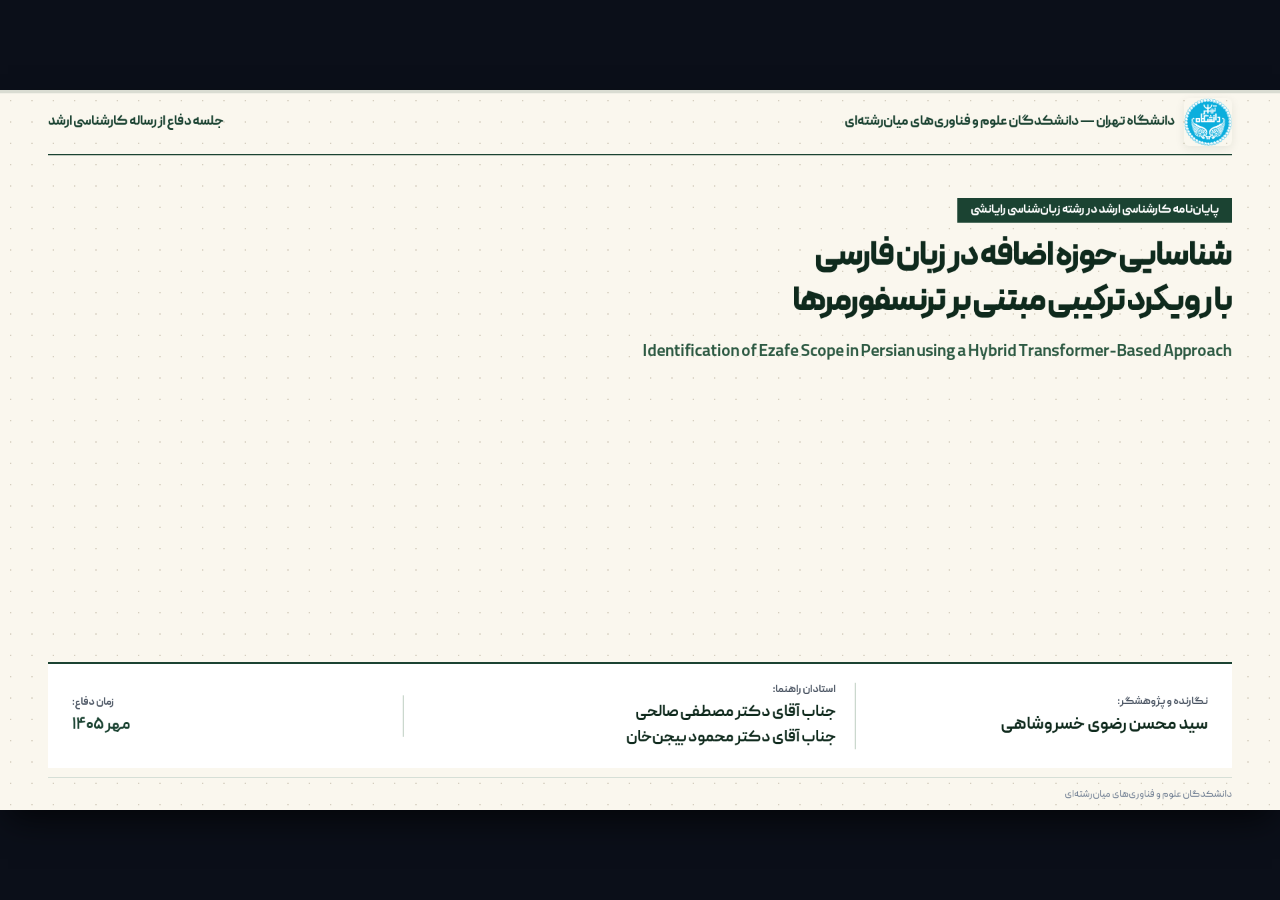
==== index.html @ bbf3d55c "v2" ====
<!DOCTYPE html>
<html lang="fa" dir="rtl">
<head>
    <meta charset="UTF-8">
    <meta name="viewport" content="width=device-width, initial-scale=1.0, maximum-scale=1.0, user-scalable=no, viewport-fit=cover">
    <title>دفاع پایان‌نامه - سید محسن رضوی خسروشاهی</title>

    <!-- Modular Stylesheets -->
    <link rel="stylesheet" href="css/presentation.css">
    <link rel="stylesheet" href="css/editor.css">

    <!-- External Visual Libraries -->
    <script src="https://unpkg.com/roughjs@latest/bundled/rough.js"></script>
    <script src="https://cdnjs.cloudflare.com/ajax/libs/moveable/0.53.0/moveable.min.js" integrity="sha512-gFIuV9WCEJeWYkY1ZdJXugypot9ooEtwJf6U8In5JR6z5ZvV1xAvAQe9mQ7IYBXiF9ICXyiCeqgCJzqf64wh7A==" crossorigin="anonymous" referrerpolicy="no-referrer"></script>

    <!-- MathJax 3 for Academic LaTeX Formulas (Crisp SVG Rendering) -->
    <script>
    window.MathJax = {
        tex: {
            inlineMath: [['$', '$'], ['\\(', '\\)']],
            displayMath: [['$$', '$$'], ['\\[', '\\]']],
            processEscapes: true
        },
        svg: {
            fontCache: 'global'
        },
        options: {
            skipHtmlTags: ['script', 'noscript', 'style', 'textarea', 'pre']
        }
    };
    </script>
    <script async src="https://cdn.jsdelivr.net/npm/mathjax@3/es5/tex-svg.js"></script>

    <!-- Mermaid.js for Hand-Drawn Visuals -->
    <script src="https://cdn.jsdelivr.net/npm/mermaid@10/dist/mermaid.min.js"></script>
    <script>
    mermaid.initialize({
        startOnLoad: true,
        look: 'handDrawn',
        theme: 'base',
        themeVariables: {
            fontFamily: 'Peyda, sans-serif',
            primaryColor: '#EBF3ED',
            primaryBorderColor: '#1B4332',
            primaryTextColor: '#0F2A1D',
            lineColor: '#1B4332',
            secondaryColor: '#FAF7EE',
            tertiaryColor: '#FFFFFF'
        }
    });
    </script>
</head>

<body data-role="presenter">
    <div id="presentation-wrapper">
        <div id="stage">
            <div class="progress-container">
                <div class="progress-bar" id="progress"></div>
            </div>

            <div class="slide active" id="slide_01">
    <div class="layout-header" style="border-bottom: none; margin-bottom: 28px;">
        <div class="header-top-bar-remain" style="display: flex; justify-content: space-between; align-items: center; font-size: 20px; color: #1B4332; font-weight: 800; border-bottom: 2px solid #1B4332; padding-bottom: 12px;">
            <!-- سمت راست: لوگو و نام دانشگاه -->
            <div style="display: flex; align-items: center; gap: 14px;">
                <img src="images/university_tehran_logo.png" alt="University of Tehran" style="height: 72px; width: 72px; object-fit: contain;">
                <span>دانشگاه تهران — دانشکدگان علوم و فناوری‌های میان‌رشته‌ای</span>
            </div>

            <!-- سمت چپ: عنوان جلسه دفاع -->
            <span style="font-weight: 800;">جلسه دفاع از رساله کارشناسی ارشد</span>
        </div>
    </div>

    <div class="layout-content" style="display: flex; flex-direction: column; justify-content: space-between; flex: 1;">
        <div style="text-align: right; padding: 20px 0 30px;">
            <div style="display: inline-block; background: #1B4332; color: #FFFFFF; font-size: 18px; font-weight: 800; padding: 6px 20px; margin-bottom: 20px;">
                پایان‌نامه کارشناسی ارشد در رشته زبان‌شناسی رایانشی
            </div>
            <h1 style="font-size: 50px; font-weight: 900; color: #0F2A1D; line-height: 1.35; margin: 0 0 20px; letter-spacing: -1px;">
                شناسایی حوزه اضافه در زبان فارسی<br>با رویکرد ترکیبی مبتنی بر ترنسفورمرها
            </h1>
            <p style="font-size: 26px; font-weight: 600; color: #2D5A43; margin: 0; line-height: 1.6;">
                Identification of Ezafe Scope in Persian using a Hybrid Transformer-Based Approach
            </p>
        </div>

        <div style="border-top: 3px solid #1B4332; background: #FFFFFF; padding: 28px 36px; display: grid; grid-template-columns: 1fr 1.3fr 1fr; gap: 30px; align-items: center;">
            <div>
                <span style="font-size: 16px; color: #4B5563; font-weight: 700; display: block; margin-bottom: 6px;">نگارنده و پژوهشگر:</span>
                <b style="font-size: 26px; color: #0F2A1D;">سید محسن رضوی خسروشاهی</b>
            </div>
            <div style="border-right: 2px solid #CBD8CE; padding-right: 28px;">
                <span style="font-size: 16px; color: #4B5563; font-weight: 700; display: block; margin-bottom: 6px;">استادان راهنما:</span>
                <b style="font-size: 24px; color: #0F2A1D; display: block;">جناب آقای دکتر مصطفی صالحی</b>
                <b style="font-size: 24px; color: #0F2A1D; display: block; margin-top: 4px;">جناب آقای دکتر محمود بیجن‌خان</b>
            </div>
            <div style="border-right: 2px solid #CBD8CE; padding-right: 28px; text-align: left;">
                <span style="font-size: 16px; color: #4B5563; font-weight: 700; display: block; margin-bottom: 6px;">زمان دفاع:</span>
                <b style="font-size: 24px; color: #1B4332;">مهر ۱۴۰۵</b>
            </div>
        </div>
    </div>

    <div class="layout-footer" style="margin-top: 14px;">
        <span>دانشکدگان علوم و فناوری‌های میان‌رشته‌ای</span>
    </div>
    <div class="presenter-notes">
        «بسم‌الله الرحمن الرحیم. عرض سلام و ادب و احترام دارم خدمت اساتید و داوران گرامی و حضار محترم. موضوع رساله حاضر، شناسایی حوزه اضافه در زبان فارسی با رویکرد ترکیبی است که تحت راهنمایی اساتید بزرگوار، جناب آقای دکتر مصطفی صالحی و جناب آقای دکتر محمود بیجن‌خان در دانشگاه تهران به انجام رسیده است.»
    </div>
</div>

            <div class="slide" id="slide_02">
    <!-- هدر ساختاریافته آکادمیک -->
    <div class="layout-header">
        <div class="header-top-bar">
            <span>دانشگاه تهران — دانشکدگان علوم و فناوری‌های میان‌رشته‌ای</span>
            <span>پایان‌نامه کارشناسی ارشد زبان‌شناسی رایانشی: شناسایی حوزه اضافه</span>
            <span style="font-family: 'Peyda', sans-serif; font-variant-numeric: tabular-nums;">اسلاید ۲ از ۳۴</span>
        </div>
        <div class="header-tag">فصل اول: کلیات و بیان مسئله | بخش ۱-۱</div>
        <h2 class="title-main">مسئله بازنمایی ساخت اضافه در خط فارسی: پیامدهای عدم درج نشانگر املایی</h2>
        <p class="title-sub">تحلیل اثرات غیاب واکه کوتاه /e/ بر ابهام‌زدایی خودکار و پردازش محاسباتی متن</p>
    </div>

    <div class="layout-content">
        <!-- کادر گزاره اصلی و مسئله بنیادین -->
        <div class="pres-hero-box">
            <h3>عدم انطباق نظام خطی با ساختار زنجیره واجی: چالش بازشناسی خودکار مرز سازه‌ها</h3>
            <p>
                در نظام املایی متون رسمی فارسی، واکه کوتاه /e/ (نشانگر اضافه) فاقد نویسه مستقل است. این ویژگی خط، موجب حذف یکی از بنیادین‌ترین پیوندهای دستوری در بازنمایی نوشتاری شده و ابهام ساختاری را در سطح تحلیل صرفی-نحوی و قطعه‌بندی گروه‌های اسمی تشدید می‌کند.
            </p>
        </div>

        <!-- دو ستون تحلیلی متوازن در دو سطح واژگانی و پردازشی -->
        <div class="pres-split-narrative">
            <div class="pres-split-col">
                <div class="pres-col-title">
                    <span>■ ۱. ویژگی‌های واج‌شناختی و نظام نوشتاری</span>
                    <span style="font-size: 14px; font-weight: 700; color: var(--color-amber-dark);">سطح واژه و زنجیره</span>
                </div>
                <ul class="vintage-list">
                    <li>بیش از <b>۳۰ درصد از کل توکن‌ها در پیکره‌های رسمی زبان فارسی</b> در پیوند سازه اضافه قرار دارند.</li>
                    <li>گویشور بومی با اتکا به شم زبانی و سرنخ‌های بافتی کسره اضافه را اعمال می‌کند؛ در حالی که سامانه محاسباتی با ورودی خطی فاقد نشانه (Unvocalized Text) مواجه است.</li>
                    <li>حذف این نشانه تمایزدهنده، منجر به هم‌نگاشتی (Homography) ساختاری و هم‌پوشانی تصنعی مرز زنجیره‌های مضاف و مضاف‌الیه می‌شود.</li>
                </ul>
            </div>

            <div class="pres-split-col highlighted">
                <div class="pres-col-title">
                    <span>■ ۲. اثرات خطای عدم تشخیص در وظایف فرودست NLP</span>
                    <span style="font-size: 14px; font-weight: 700; color: var(--color-ut-green);">سطح کاربرد و مدل</span>
                </div>
                <ul class="vintage-list">
                    <li><b>تبدیل متن به گفتار (TTS):</b> ایجاد خطای دیرش، تکیه و مرزبندی نادرست نوایی (Prosodic Phrasing).</li>
                    <li><b>ترجمه ماشینی عصبی (NMT):</b> شکست در نگاشت گروه‌های اسمی مرکب و تعیین نادرست هسته معنایی عبارات.</li>
                    <li><b>تجزیه‌گرهای نحوی (Parsers):</b> تداخل در پیوندهای وابستگی و اعوجاج در بازسازی درخت‌های نحوی جمله.</li>
                </ul>
            </div>
        </div>
    </div>

    <!-- فوتر استاندارد -->
    <div class="layout-footer" style="display: flex; justify-content: space-between; align-items: center; border-top: 1px solid var(--color-ut-border); padding-top: 12px; margin-top: 14px; font-size: 14px; color: var(--color-text-muted); font-weight: 600;">
        <span>سید محسن رضوی خسروشاهی | استادان راهنما: دکتر مصطفی صالحی، دکتر محمود بیجن‌خان</span>
        <span class="footer-badge" style="background: var(--color-surface-soft); color: var(--color-ut-dark); padding: 4px 14px; border-radius: 20px; border: 1px solid var(--color-ut-border); font-weight: 700; font-size: 13px;">بیان مسئله: عدم ثبت املایی واکه /e/ و چالش ابهام‌زدایی در بیش از ۳۰٪ توکن‌های متنی</span>
        <span>دانشگاه تهران — مهر ۱۴۰۵</span>
    </div>

    <!-- یادداشت ارائه‌دهنده با لحن مسلط و دانشگاهی -->
    <div class="presenter-notes">
        «استادان گرامی، نقطه آغاز پژوهش، بررسی شکاف میان نظام آوایی و نظام نوشتاری در زبان فارسی است. در نگارش رسمی، واکه کوتاه /e/ که نقش کلیدی در الصاق هسته به وابسته دارد درج نمی‌شود. از منظر پیکره‌ای، بیش از یک‌سوم توکن‌های زبان درگیر این سازه هستند. برای گویشور بومی، بار معنایی و بافت این خلأ را پوشش می‌دهد؛ اما برای سامانه‌های هوشمند پردازش متن، این غیاب نشانگر منجر به خطای انتشاریافته در لایه‌های پسین نظیر تقطیع نوایی در سامانه‌های TTS و خطا در تجزیه وابستگی در پارسرها می‌شود.»
    </div>
</div>

            <div class="slide" id="slide_03">
    <!-- هدر رسمی با فرمت آکادمیک -->
    <div class="layout-header">
        <div class="header-top-bar">
            <span>دانشگاه تهران — دانشکدگان علوم و فناوری‌های میان‌رشته‌ای</span>
            <span>پایان‌نامه کارشناسی ارشد زبان‌شناسی رایانشی: شناسایی حوزه اضافه</span>
            <span style="font-family: 'Peyda', sans-serif; font-variant-numeric: tabular-nums;">اسلاید ۳ از ۳۴</span>
        </div>
        <div class="header-tag">فصل اول: کلیات و بیان مسئله | بخش ۱-۲</div>
        <h2 class="title-main">پیچیدگی ترکیبیاتی ابهام نحوی: تعدد اشتقاق‌های مجاز در یک جمله</h2>
        <p class="title-sub">تحلیل تزاید نمایی درخت‌های اشتقاق نحوی (۲<sup>n−۱</sup>) در شرایط عدم درج نشانگر کسره اضافه</p>
    </div>

    <!-- بدنه اصلی با کنترل دقیق فضای عمودی و جلوگیری از سرریز -->
    <div class="layout-content" style="gap: 12px; display: flex; flex-direction: column; min-height: 0; flex: 1;">
        
        <!-- باکس نمایش مثال و فرمول ساختاری -->
        <div class="pres-hero-box" style="padding: 14px 24px !important; flex-shrink: 0;">
            <p dir="rtl" style="font-size: 21px !important; font-weight: 700; color: var(--color-ut-dark); margin: 0; line-height: 1.5;">
                نمونه مورد بررسی: «شاگرد شیفته علم استاد است»
                <span style="color: var(--color-ut-accent); margin: 0 10px;">←</span>
                ۳ جایگاه بالقوه برای پیوند اضافه
                <span style="color: var(--color-ut-accent); margin: 0 10px;">←</span>
                <span class="sketch-hl" style="font-size: 20px;">تولید دقیقاً ۲<sup>۳</sup> = ۸ ساختار سازه‌ای معتبر با تعابیر معنایی مستقل</span>
            </p>
        </div>

        <!-- قاب تصویر که متناسب با فضای باقی‌مانده کشیده می‌شود و هیچ برشی ندارد -->
        <div class="pres-image-hero-wrap" style="flex: 1; min-height: 0; display: flex; flex-direction: column; align-items: center; justify-content: center; background: var(--color-surface); border: 1px solid var(--color-ut-border); padding: 8px 16px;">
            <img src="images/fig_1_1_structural_ambiguity.png" 
                 alt="شکل ۱-۱: درخت‌های اشتقاق نحوی ناشی از ابهام زنجیره اضافه"
                 style="max-width: 100%; max-height: calc(100% - 32px); height: auto; width: auto; object-fit: contain; display: block;" 
                 id="img_fig_1_1">
            <div class="pres-image-caption" style="font-size: 15px; font-weight: 700; color: var(--color-ut-dark); margin-top: 6px; flex-shrink: 0; text-align: center;">
                شکل ۱-۱: ماتریس اشتقاق نحوی و ۸ خوانش مجاز جمله بر پایه حضور یا عدم حضور نشانگر اضافه
            </div>
        </div>

        <!-- کادر نتیجه‌گیری ساختاری -->
        <div class="pres-split-col highlighted" style="padding: 14px 22px !important; flex-shrink: 0;">
            <div style="font-size: 17px; font-weight: 800; color: var(--color-ut-dark); line-height: 1.6; display: flex; align-items: flex-start; gap: 10px;">
                <span style="color: var(--color-ut-green); font-size: 20px; line-height: 1;">■</span>
                <span>
                    <strong>نتیجه‌گیری ساختاری:</strong> پیوند اضافه صرفاً یک پدیده واژ‌بستی یا برچسب‌گذاری موضعی نیست؛ بلکه تعیین‌کننده مرز گروه‌های اسمی، نوع فراکنی هسته و در نتیجه تعیین‌کننده مستقیم نقش‌های دستوری (نهاد، مسند و متمم) در روساخت جمله است.
                </span>
            </div>
        </div>

    </div>

    <!-- فوتر رسمی -->
    <div class="layout-footer" style="display: flex; justify-content: space-between; align-items: center; border-top: 1px solid var(--color-ut-border); padding-top: 12px; margin-top: 12px; font-size: 14px; color: var(--color-text-muted); font-weight: 600; flex-shrink: 0;">
        <span>سید محسن رضوی خسروشاهی | استادان راهنما: دکتر مصطفی صالحی، دکتر محمود بیجن‌خان</span>
        <span class="footer-badge" style="background: var(--color-surface-soft); color: var(--color-ut-dark); padding: 4px 14px; border-radius: 20px; border: 1px solid var(--color-ut-border); font-weight: 700; font-size: 13px;">شکل ۱-۱ مستخرج از رساله: تحلیل کمی ابهام ساختاری در خط فارسی</span>
        <span>دانشگاه تهران — مهر ۱۴۰۵</span>
    </div>

    <!-- متن سخنران متناسب با جلسه دفاع آکادمیک -->
    <div class="presenter-notes">
        «همان‌طور که در شکل ۱-۱ ملاحظه می‌فرمایید، مسئله بنیادین خط فارسی عدم بازنمایی واج‌شناختی کسره اضافه در صورت نوشتاری است. در این جمله پنج‌کلمه‌ای ساده، سه موضع مستعد اضافه وجود دارد که از نظر ترکیبیاتی، ۲ به توان ۳ یعنی هشت ساختار درختی کاملاً متمایز ایجاد می‌کند. به عنوان مثال، در اشتقاق نخست، "شاگرد شیفته" یک گروه اسمی در جایگاه نهاد است، در حالی که در اشتقاق دیگر، پیوند اضافه میان "علم" و "استاد" برقرار شده و دامنه مضاف‌الیه تغییر می‌کند. بنابراین، کشف پیوند اضافه پیش‌نیاز قطعی پارسینگ و تعیین نقش‌های معنایی است.»
    </div>
</div>

            <!-- ========================================== -->
<!-- SLIDE 04: تغییر پارادایم                      -->
<!-- ========================================== -->
<div class="slide" id="slide_04">
    <div class="layout-header">
        <div class="header-top-bar">
            <span>دانشگاه تهران — دانشکدگان علوم و فناوری‌های میان‌رشته‌ای</span>
            <span>پایان‌نامه کارشناسی ارشد زبان‌شناسی رایانشی</span>
            <span>اسلاید ۴ از ۳۴</span>
        </div>
        <div class="header-tag">فصل اول: مقدمه و بیان مسئله | بخش ۱-۱ و ۱-۲</div>
        <h2 class="title-main">تغییر پارادایم: از تشخیص توکنی به بازسازی حوزه اضافه</h2>
        <p class="title-sub">فاصله مفهومی و ساختاری میان «تشخیص موضعی اضافه» و «بازسازی کامل زنجیره»</p>
    </div>

    <!-- دو ستون هم‌تراز: مقایسه مفهومی در راست و دیاگرام ساختاری تمام‌قد در چپ -->
    <div class="layout-content" style="display: grid; grid-template-columns: 1.15fr 0.85fr; gap: 24px; align-items: stretch;">
        
        <!-- ستون راست: کارت‌های مقایسه رویکردها -->
        <div style="display: flex; flex-direction: column; gap: 14px; justify-content: space-between;">
            
            <!-- رویکرد سنتی -->
            <div class="vs-card losing" style="flex: 1; padding: 14px 18px; margin: 0; display: flex; flex-direction: column; justify-content: space-between;">
                <div>
                    <h4 style="margin-bottom: 6px; font-size: 17px;">❌ رویکرد غالب پیشین (دودویی توکنی)</h4>
                    <p style="font-style: italic; color: #7F1D1D; font-size: 17px !important; margin-bottom: 4px;">
                        «آیا واژه $w_i$ نشانگر اضافه دارد یا خیر؟»
                    </p>
                    <ul class="vintage-list" style="gap: 6px; margin: 8px 0;">
                        <li style="font-size: 14px; line-height: 1.5;">تصمیم‌گیری‌های موضعی و مستقل از ساختار کلان نحوی</li>
                        <li style="font-size: 14px; line-height: 1.5;">ناتوانی در تشخیص حدود، مرزها و طول زنجیره‌های چندواژه‌ای</li>
                        <li style="font-size: 14px; line-height: 1.5;">شکنندگی سازه‌ای: یک خطای محلی، بازسازی کل گروه را مخدوش می‌کند</li>
                    </ul>
                </div>
                <div style="background: #FEE2E2; border-top: 2px solid #DC2626; padding: 6px 12px; margin-top: 6px;">
                    <div style="font-size: 13.5px; color: #991B1B; text-align: center; font-weight: 700;">
                        دقت محلی بالا لزوماً به بازسازی کامل سازه منجر نمی‌شود
                    </div>
                </div>
            </div>

            <!-- رویکرد پیشنهادی -->
            <div class="vs-card winning" style="flex: 1; padding: 14px 18px; margin: 0; display: flex; flex-direction: column; justify-content: space-between;">
                <div>
                    <h4 style="margin-bottom: 6px; font-size: 17px;">✅ رویکرد رساله حاضر (بازسازی حوزه نحوی)</h4>
                    <p style="font-style: italic; color: #0F2A1D; font-size: 17px !important; margin-bottom: 4px;">
                        «کدام واژگان در یک <b>حوزه اضافه واحد</b> پیوند یافته‌اند؟»
                    </p>
                    <ul class="vintage-list" style="gap: 6px; margin: 8px 0;">
                        <li style="font-size: 14px; line-height: 1.5;"><b>مدل BIO:</b> تعیین مرز آغازین (B-EZ)، تداوم (I-EZ) و برون‌زنجیره (O)</li>
                        <li style="font-size: 14px; line-height: 1.5;"><b>مدل Edge:</b> مدل‌سازی پیوند جفتیِ اضافه میان واژگان مجاور</li>
                        <li style="font-size: 14px; line-height: 1.5;">بازیابی دقیق روابط هسته و وابسته‌ها در سازه نحوی وابستگی</li>
                    </ul>
                </div>
                <div style="background: var(--color-ut-light); border-top: 2px solid var(--color-ut-green); padding: 6px 12px; margin-top: 6px;">
                    <div style="font-size: 13.5px; color: var(--color-ut-dark); text-align: center; font-weight: 700;">
                        گذار از برچسب‌گذاری مجزا به بازشناسی یکپارچه حوزه اضافه
                    </div>
                </div>
            </div>

        </div>

        <!-- ستون چپ: تصویر تمام‌قد و برجسته -->
        <div style="background: var(--color-surface); border: 1px solid var(--color-ut-border); padding: 18px 20px; display: flex; flex-direction: column; justify-content: space-between; align-items: center; box-shadow: 0 4px 16px rgba(15, 42, 29, 0.04);">
            <div style="flex: 1; width: 100%; display: flex; align-items: center; justify-content: center; min-height: 0;">
                <img src="images/fig_1_2_token_to_structural_redefinition.png" 
                     alt="شکل ۱-۲: بازتعریف ساختاری حوزه اضافه" 
                     style="width: 100%; height: 100%; max-height: 480px; object-fit: contain;">
            </div>
            <div style="border-top: 1px solid var(--color-ut-border); width: 100%; padding-top: 12px; margin-top: 12px; text-align: center;">
                <div style="font-size: 14px; font-weight: 800; color: var(--color-ut-dark);">
                    شکل ۱-۲: گذار از برچسب‌گذاری دودویی تک‌واژه‌ای به گروه‌بندی ساختاری حوزه‌های اضافه
                </div>
                <div style="font-size: 12.5px; color: var(--color-text-muted); margin-top: 4px; line-height: 1.4;">
                    نمایش تفاوت تفکیک موضعی با استخراج مرزها و زیردرخت‌های نحوی متوالی
                </div>
            </div>
        </div>

    </div>

    <div class="presenter-notes">
        «بخش عمده تحقیقات پیشین، مسئله را در قالب تصمیم‌گیری مستقل دودویی برای هر واژه خلاصه می‌کردند. در این رساله نشان دادیم که حتی در صورت کسب دقت‌های بالای توکنی، بازسازی ساختار زنجیره‌ها مسئله‌ای کاملاً متفاوت است؛ زیرا یک خطای مرزی یا یک تصمیم نادرست محلی می‌تواند مانع از بازسازی کل سازه نحوی شود. رویکرد ما بر پایه شناسایی حوزه و بازسازی روابط وابستگی استوار است.»
    </div>
</div>

            <!-- ========================================== -->
<!-- SLIDE 05: کاربردها و ضرورت                     -->
<!-- ========================================== -->
<div class="slide" id="slide_05">
    <div class="layout-header">
        <div class="header-top-bar">
            <span>دانشگاه تهران — دانشکدگان علوم و فناوری‌های میان‌رشته‌ای</span>
            <span>پایان‌نامه کارشناسی ارشد زبان‌شناسی رایانشی</span>
            <span>اسلاید ۵ از ۳۴</span>
        </div>
        <div class="header-tag">فصل اول: مقدمه و بیان مسئله | بخش ۱-۳</div>
        <h2 class="title-main">کاربردها و ضرورت موضوع</h2>
        <p class="title-sub">نقش کلیدی بازشناسی حوزه اضافه در زنجیره پردازش زبان طبیعی فارسی</p>
    </div>

    <div class="layout-content">
        <div class="pres-hero-box">
            <h3 style="text-align: center; font-size: 25px; line-height: 1.6;">
                «اضافه یکی از سازوکارهای بنیادین در سازمان‌دهی گروه‌های نحوی است و بازشناسی دقیق مرزهای آن، کارایی سامانه‌های پایین‌دستی را ارتقا می‌دهد.»
            </h3>
        </div>

        <div class="pres-split-narrative">
            <div class="pres-split-col highlighted">
                <div class="pres-col-title">
                    <span>۱. تجزیه نحوی و درک ساختار متن</span>
                    <span style="font-size: 14px; font-weight: 800; color: var(--color-ut-green);">دستور وابستگی</span>
                </div>
                <ul class="vintage-list">
                    <li><b>تثبیت مرزهای گروهی:</b> تفکیک دقیق گروه‌های اسمی، صفتی و حرف‌اضافه‌ای.</li>
                    <li><b>بازیابی زیرساختار وابستگی:</b> مشخص‌کردن جایگاه هسته و سلسله‌مراتب وابسته‌ها در درخت نحوی جمله.</li>
                    <li><b>ترجمه ماشینی (MT):</b> پیشگیری از ابهام در مرزبندی ترکیبات ملکی و توصیفی چندواژه‌ای.</li>
                </ul>
            </div>

            <div class="pres-split-col highlighted">
                <div class="pres-col-title">
                    <span>۲. پردازش صوت و تولید پیکره‌های غنی</span>
                    <span style="font-size: 14px; font-weight: 800; color: var(--color-ut-green);">کاربردهای گفتاری و دادگانی</span>
                </div>
                <ul class="vintage-list">
                    <li><b>تبدیل متن به گفتار (TTS):</b> درج آوایی دقیق کسره /e/ و اصلاح مکث‌ها و تکیه واژگانی.</li>
                    <li><b>تولید منابع زبانی غنی:</b> افزودن خودکار حاشیه‌نویسی ساختاری به پیکره‌های متنی فارسی.</li>
                    <li><b>بهبود پیش‌پردازش متون:</b> رفع ابهام ساختاری حاصل از حذف کسره اضافه در خط فارسی.</li>
                </ul>
            </div>
        </div>

        <div style="border: 2px solid var(--color-ut-green); background: var(--color-ut-light); padding: 16px 24px; border-radius: 6px; font-size: 19px; font-weight: 700; color: var(--color-ut-dark); text-align: center;">
            🎯 پژوهش‌های پیشین نشان داده‌اند که افزودن نشانگر اضافه، دقت تحلیل وابستگی (UAS و LAS) و کیفیت تبدیل نویسه به واج را بهبود می‌بخشد.
        </div>
    </div>

    <div class="layout-footer">
        <span>سید محسن رضوی خسروشاهی | استادان راهنما: دکتر مصطفی صالحی، دکتر محمود بیجن‌خان</span>
        <span class="footer-badge">کاربردها: تجزیه وابستگی | تبدیل متن به گفتار | رفع ابهام نحوی | ترجمه ماشینی</span>
        <span>دانشگاه تهران — مهر ۱۴۰۵</span>
    </div>

    <div class="presenter-notes">
        «ضرورت این پژوهش بر دو پایه استوار است: از منظر زبان‌شناختی، تعیین دامنه زنجیره‌های چندواژه‌ای اسمی و صفتی بدون شناخت اضافه ناممکن است. از منظر پردازش زبان طبیعی، ادبیات پژوهش اثبات کرده که تزریق اطلاعات اضافه به سامانه‌هایی چون پارسرهای وابستگی و تبدیل متن به گفتار، جهش قابل توجهی در کیفیت ایجاد می‌کند.»
    </div>
</div>

            <!-- ========================================== -->
<!-- SLIDE 06: اهداف راهبردی                        -->
<!-- ========================================== -->
<div class="slide" id="slide_06">
    <div class="layout-header">
        <div class="header-top-bar">
            <span>دانشگاه تهران — دانشکدگان علوم و فناوری‌های میان‌رشته‌ای</span>
            <span>پایان‌نامه کارشناسی ارشد زبان‌شناسی رایانشی</span>
            <span>اسلاید ۶ از ۳۴</span>
        </div>
        <div class="header-tag">فصل اول: مقدمه و بیان مسئله | بخش ۱-۴</div>
        <h2 class="title-main">هدف‌های اجرایی و ساختار پژوهش</h2>
        <p class="title-sub">طراحی، پیاده‌سازی و ارزیابی چندسطحی روش‌های مبتنی بر ترنسفورمر</p>
    </div>

    <div class="layout-content" style="gap: 12px;">
        <div style="border: 2px solid #1B4332; background: #FFFFFF; padding: 14px 22px; display: flex; align-items: center; gap: 18px; border-radius: 4px;">
            <div style="background: #1B4332; color: #FFFFFF; font-size: 20px; font-weight: 900; width: 42px; height: 42px; display: flex; align-items: center; justify-content: center; flex-shrink: 0;">۱</div>
            <div>
                <h4 style="font-size: 24px; font-weight: 900; color: #0F2A1D; margin: 0 0 3px;">استخراج بازنمایی‌های بافت‌آگاه (ParsBERT)</h4>
                <p style="font-size: 18px; color: #4B5563; margin: 0; line-height: 1.6;">
                    بهره‌گیری از مدل زبانی پارس‌برت جهت استخراج بردارهای متراکم ۷۶۸ بعدی برای مدل‌سازی وابستگی‌های نحوی ظریف در بافت جمله.
                </p>
            </div>
        </div>

        <div style="border: 2px solid #1B4332; background: #FFFFFF; padding: 14px 22px; display: flex; align-items: center; gap: 18px; border-radius: 4px;">
            <div style="background: #1B4332; color: #FFFFFF; font-size: 20px; font-weight: 900; width: 42px; height: 42px; display: flex; align-items: center; justify-content: center; flex-shrink: 0;">۲</div>
            <div>
                <h4 style="font-size: 24px; font-weight: 900; color: #0F2A1D; margin: 0 0 3px;">پیاده‌سازی مدل توالی کلمه‌ای (BIO Tagging)</h4>
                <p style="font-size: 18px; color: #4B5563; margin: 0; line-height: 1.6;">
                    فرموله‌سازی مسئله در قالب برچسب‌گذاری توالی با سه رده B-EZ (آغازگر)، I-EZ (ادامه‌دهنده) و O (برون‌زنجیره) جهت ترسیم مرزهای سازه.
                </p>
            </div>
        </div>

        <div style="border: 2px solid #1B4332; background: #FFFFFF; padding: 14px 22px; display: flex; align-items: center; gap: 18px; border-radius: 4px;">
            <div style="background: #1B4332; color: #FFFFFF; font-size: 20px; font-weight: 900; width: 42px; height: 42px; display: flex; align-items: center; justify-content: center; flex-shrink: 0;">۳</div>
            <div>
                <h4 style="font-size: 24px; font-weight: 900; color: #0F2A1D; margin: 0 0 3px;">پیاده‌سازی مدل پیوند جفتی (Edge Model) با الحاق چهارگانه</h4>
                <p style="font-size: 18px; color: #4B5563; margin: 0; line-height: 1.6;">
                    توسعه بردار ترکیبی ۳۰۷۲ بعدی $[h_i; h_{i+1}; |h_i - h_{i+1}|; h_i \odot h_{i+1}]$ و طبقه‌بندی دوسطحی یال اضافه با شبکه MLP.
                </p>
            </div>
        </div>

        <div style="border: 2px solid #1B4332; background: #FFFFFF; padding: 14px 22px; display: flex; align-items: center; gap: 18px; border-radius: 4px;">
            <div style="background: #1B4332; color: #FFFFFF; font-size: 20px; font-weight: 900; width: 42px; height: 42px; display: flex; align-items: center; justify-content: center; flex-shrink: 0;">۴</div>
            <div>
                <h4 style="font-size: 24px; font-weight: 900; color: #0F2A1D; margin: 0 0 3px;">ارزیابی ساختاری چندسطحی (WHA و CCA)</h4>
                <p style="font-size: 18px; color: #4B5563; margin: 0; line-height: 1.6;">
                    ارزیابی عملکرد مدل‌ها فراتر از سنجه‌های متداول توکنی و سنجش دقیق «صحت واژه‌به‌هسته» (WHA) و «دقت کامل زنجیره» (CCA) برحسب طول.
                </p>
            </div>
        </div>
    </div>

    <div class="layout-footer">
        <span>سید محسن رضوی خسروشاهی | استادان راهنما: دکتر مصطفی صالحی، دکتر محمود بیجن‌خان</span>
        <span class="footer-badge">اهداف پژوهش: بازنمایی بافت‌آگاه | مدل BIO | مدل Edge | ارزیابی ساختاری</span>
        <span>دانشگاه تهران — مهر ۱۴۰۵</span>
    </div>

    <div class="presenter-notes">
        «اهداف اجرایی رساله در چهار گام متوالی پیاده‌سازی شدند: استخراج بازنمایی‌های زبانی ۷۶۸ بعدی پارس‌برت، مدل‌سازی توالی BIO، طراحی معماری جفتی Edge با بردار الحاق چهارگانه ۳۰۷۲ بعدی، و در نهایت ارزیابی ساختاری مبتنی بر سنجه‌های ساختارمند WHA و CCA.»
    </div>
</div>

            <!-- ========================================== -->
<!-- SLIDE 07: فرضیه‌های چهارگانه                    -->
<!-- ========================================== -->
<div class="slide" id="slide_07">
    <div class="layout-header">
        <div class="header-top-bar">
            <span>دانشگاه تهران — دانشکدگان علوم و فناوری‌های میان‌رشته‌ای</span>
            <span>پایان‌نامه کارشناسی ارشد زبان‌شناسی رایانشی</span>
            <span>اسلاید ۷ از ۳۴</span>
        </div>
        <div class="header-tag">فصل اول: مقدمه و بیان مسئله | بخش ۱-۲-۲</div>
        <h2 class="title-main">فرضیه‌های چهارگانه پژوهش</h2>
        <p class="title-sub">گزاره‌های آزمون‌پذیر علمی بر پایه مبانی نظری زبان‌شناختی و یادگیری ماشین</p>
    </div>

    <div class="layout-content" style="gap: 12px;">
        <div style="border: 2px solid #1B4332; background: #FFFFFF; padding: 14px 22px; display: flex; align-items: center; justify-content: space-between; border-radius: 4px;">
            <div style="flex: 1; padding-left: 20px;">
                <div style="display: flex; align-items: center; gap: 12px; margin-bottom: 4px;">
                    <span style="background: #1B4332; color: #FFFFFF; font-size: 15px; font-weight: 800; padding: 2px 10px; border-radius: 3px;">فرضیه ۱</span>
                    <h3 style="font-size: 24px; font-weight: 900; color: #0F2A1D; margin: 0;">قدرت بازنمایی بافت‌آگاه پارس‌برت</h3>
                </div>
                <p style="font-size: 15px; color: #4B5563; line-height: 1.6; margin: 0;">
                    استفاده از بازنمایی‌های بافت‌آگاه پارس‌برت می‌تواند تشخیص واژه‌های درگیر در ساخت اضافه را با دقت بالایی ممکن سازد.
                </p>
            </div>
            <div style="border-right: 2px solid #CBD8CE; padding-right: 20px; text-align: center; min-width: 170px;">
                <span style="font-size: 15px; color: #4B5563; font-weight: 700;">معیار سنجش</span>
                <p style="font-size: 20px; font-weight: 900; color: #1B4332; margin: 2px 0 0;">دقت، بازیابی و F1 توکنی</p>
            </div>
        </div>

        <div style="border: 2px solid #1B4332; background: #FFFFFF; padding: 14px 22px; display: flex; align-items: center; justify-content: space-between; border-radius: 4px;">
            <div style="flex: 1; padding-left: 20px;">
                <div style="display: flex; align-items: center; gap: 12px; margin-bottom: 4px;">
                    <span style="background: #1B4332; color: #FFFFFF; font-size: 15px; font-weight: 800; padding: 2px 10px; border-radius: 3px;">فرضیه ۲</span>
                    <h3 style="font-size: 24px; font-weight: 900; color: #0F2A1D; margin: 0;">غنای ساختاری صورت‌بندی BIO</h3>
                </div>
                <p style="font-size: 15px; color: #4B5563; line-height: 1.6; margin: 0;">
                    صورت‌بندی BIO در قیاس با طبقه‌بندی صرفاً دودویی، اطلاعات بیشتری از آغاز و تداوم زنجیره فراهم کرده و ارزیابی مستقیم بازسازی را ممکن می‌سازد.
                </p>
            </div>
            <div style="border-right: 2px solid #CBD8CE; padding-right: 20px; text-align: center; min-width: 170px;">
                <span style="font-size: 15px; color: #4B5563; font-weight: 700;">معیار سنجش</span>
                <p style="font-size: 20px; font-weight: 900; color: #1B4332; margin: 2px 0 0;">بازسازی مستقیم مرز زنجیره</p>
            </div>
        </div>

        <div style="border: 2px solid #1B4332; background: #FFFFFF; padding: 14px 22px; display: flex; align-items: center; justify-content: space-between; border-radius: 4px;">
            <div style="flex: 1; padding-left: 20px;">
                <div style="display: flex; align-items: center; gap: 12px; margin-bottom: 4px;">
                    <span style="background: #1B4332; color: #FFFFFF; font-size: 15px; font-weight: 800; padding: 2px 10px; border-radius: 3px;">فرضیه ۳</span>
                    <h3 style="font-size: 24px; font-weight: 900; color: #0F2A1D; margin: 0;">بهبود پیوند اضافه با الحاق چهارگانه (Edge)</h3>
                </div>
                <p style="font-size: 15px; color: #4B5563; line-height: 1.6; margin: 0;">
                    مدل‌سازی زوجی با الحاق چهارگانه به دلیل ترکیب اطلاعات مستقل، تفاضل قدرمطلق و ضرب عنصربه‌عنصر، تشخیص رابطه اضافه را بهبود می‌بخشد.
                </p>
            </div>
            <div style="border-right: 2px solid #CBD8CE; padding-right: 20px; text-align: center; min-width: 170px;">
                <span style="font-size: 15px; color: #4B5563; font-weight: 700;">معیار سنجش</span>
                <p style="font-size: 20px; font-weight: 900; color: #1B4332; margin: 2px 0 0;">F1 وزنی و سنجه‌های WHA و CCA</p>
            </div>
        </div>

        <div style="border: 2px solid #1B4332; background: #FFFFFF; padding: 14px 22px; display: flex; align-items: center; justify-content: space-between; border-radius: 4px;">
            <div style="flex: 1; padding-left: 20px;">
                <div style="display: flex; align-items: center; gap: 12px; margin-bottom: 4px;">
                    <span style="background: #1B4332; color: #FFFFFF; font-size: 15px; font-weight: 800; padding: 2px 10px; border-radius: 3px;">فرضیه ۴</span>
                    <h3 style="font-size: 24px; font-weight: 900; color: #0F2A1D; margin: 0;">رابطه معکوس طول زنجیره و دقت بازسازی کامل</h3>
                </div>
                <p style="font-size: 15px; color: #4B5563; line-height: 1.6; margin: 0;">
                    با افزایش طول زنجیره اضافه، احتمال خطا در بازسازی کامل سازه افزایش می‌یابد؛ چرا که خطای یک جزء منفرد، کل زنجیره را نادرست می‌سازد.
                </p>
            </div>
            <div style="border-right: 2px solid #CBD8CE; padding-right: 20px; text-align: center; min-width: 170px;">
                <span style="font-size: 15px; color: #4B5563; font-weight: 700;">معیار سنجش</span>
                <p style="font-size: 20px; font-weight: 900; color: #1B4332; margin: 2px 0 0;">تحلیل دقت CCA برحسب طول زنجیره</p>
            </div>
        </div>
    </div>

    <div class="layout-footer">
        <span>سید محسن رضوی خسروشاهی | استادان راهنما: دکتر مصطفی صالحی، دکتر محمود بیجن‌خان</span>
        <span class="footer-badge">فرضیه‌های چهارگانه پژوهش (مبتنی بر بخش ۱-۲-۲ متن رساله)</span>
        <span>دانشگاه تهران — مهر ۱۴۰۵</span>
    </div>

    <div class="presenter-notes">
        «چهار فرضیه پژوهش مستقیماً از بخش ۱-۲-۲ استخراج شده‌اند: فرضیه نخست بر قدرت ترنسفورمر تأکید دارد، فرضیه دوم بر ارزش افزوده ساختاری BIO، فرضیه سوم بر مزیت تعاملی بردار تطبیق چهارگانه در مدل Edge، و فرضیه چهارم بر این اصل که با رشد طول زنجیره، حساسیت بازسازی سازه کامل افزایش می‌یابد.»
    </div>
</div>

            <div class="slide" id="slide_08">
    <div class="layout-header">
        <div class="header-top-bar">
            <span>دانشگاه تهران — دانشکدگان علوم و فناوری‌های میان‌رشته‌ای</span>
            <span>پایان‌نامه کارشناسی ارشد زبان‌شناسی رایانشی</span>
            <span>اسلاید ۸ از ۳۴</span>
        </div>
        <div class="header-tag">فصل دوم: مبانی نظری | جدول ۱-۲</div>
        <h2 class="title-main">رویکردهای نظری به ماهیت اضافه در زبان فارسی</h2>
        <p class="title-sub">مرور ۹ دیدگاه زبان‌شناختی از نشانگر حالت تا بازنمایی رابطه‌ای</p>
    </div>

    <div class="layout-content" style="gap: 10px;">
        <div class="apa-table-container" style="padding: 4px 10px; flex: 1; overflow: auto;">
            <table class="apa-table" style="font-size: 20px !important; line-height: 1.3 !important;">
                <thead>
                    <tr>
                        <th style="width: 14%;">تعریف اضافه</th>
                        <th style="width: 14%;">پژوهشگر</th>
                        <th style="width: 18%;">مبنای نظری</th>
                        <th style="width: 27%;">نقاط قوت</th>
                        <th>محدودیت</th>
                    </tr>
                </thead>
                <tbody>
                    <tr>
                        <td><b>نشانگر حالت</b></td>
                        <td>سمیعیان (۱۹۹۴)<br>لارسن و یاماکیدو (۲۰۰۸)</td>
                        <td>نظریه DP و Case Theory</td>
                        <td>تبیین رابطه اسم و متمم و ارائه تحلیل منسجم وابستگی‌های اسمی</td>
                        <td style="color:#991B1B;">ناتوانی در تبیین اضافه در گروه‌های صفتی و حرف‌اضافه‌ای</td>
                    </tr>
                    <tr>
                        <td><b>پیوند واجی</b></td>
                        <td>قمشی (۱۹۹۷)</td>
                        <td>صورت آوایی (PF)</td>
                        <td>تبیین ساده و اقتصادی تداوم گروه اسمی در سطح آوایی</td>
                        <td style="color:#991B1B;">تقلیل نقش اضافه به پدیده صرفاً آوایی</td>
                    </tr>
                    <tr>
                        <td><b>وند گروهی</b></td>
                        <td>سمولیان (۲۰۰۷)</td>
                        <td>صرف کناره‌ای (Edge Inflection)</td>
                        <td>تبیین رقابت جایگاهی با یای نکره و ضمایر پی‌بستی</td>
                        <td style="color:#991B1B;">تبیین محدود روابط نحوی</td>
                    </tr>
                    <tr>
                        <td><b>هسته بند کوچک</b></td>
                        <td>ماهوتیان (۱۹۹۳)</td>
                        <td>نظریه Small Clause</td>
                        <td>نخستین تحلیل نحوی منسجم اضافه به‌عنوان فرافکنی مستقل</td>
                        <td style="color:#991B1B;">ناتوانی در تبیین ساخت‌های بازگشتی</td>
                    </tr>
                    <tr>
                        <td><b>بازتاب حرکت غلتان</b></td>
                        <td>کهنمویی‌پور (۲۰۱۴)</td>
                        <td>Roll-up Movement</td>
                        <td>تبیین ترتیب اجزای گروه اسمی و جایگاه وابسته‌ها</td>
                        <td style="color:#991B1B;">وابستگی به فرض‌های پیچیده حرکت نحوی</td>
                    </tr>
                    <tr>
                        <td><b>نشانگر حرکت هسته</b></td>
                        <td>همایون‌فر (۲۰۲۰)</td>
                        <td>کمینه‌گرایی چامسکی</td>
                        <td>تبیین چرخه‌ای ظهور اضافه در مراحل حرکت هسته</td>
                        <td style="color:#991B1B;">نیازمند پذیرش حرکت چرخه‌ای هسته</td>
                    </tr>
                    <tr>
                        <td><b>هسته EzP</b></td>
                        <td>مؤین‌زاده (۲۰۱۴)</td>
                        <td>کمینه‌گرایی و LCA</td>
                        <td>تبیین طبیعی بازگشت‌پذیری و ساخت‌های پیچیده</td>
                        <td style="color:#991B1B;">افزایش پیچیدگی با افزودن فرافکنی مستقل</td>
                    </tr>
                    <tr>
                        <td><b>نشانگر وابستگی</b></td>
                        <td>نساجیان و شجاعی (۲۰۲۴)</td>
                        <td>دستور وابستگی</td>
                        <td>مناسب برای پردازش رایانه‌ای و تحلیل پیکره‌ای</td>
                        <td style="color:#991B1B;">تمرکز بر کاربرد نه تبیین نظری</td>
                    </tr>
                    <tr style="background: var(--color-ut-light); border-top: 2px solid var(--color-ut-green);">
                        <td><b style="color:var(--color-ut-green);">نشانگر مرز حوزه</b></td>
                        <td><b style="color:var(--color-ut-green);">پژوهش حاضر (۲۰۲۶)</b></td>
                        <td>بازنمایی رابطه‌ای</td>
                        <td><b>بازسازی ساختار کامل حوزه‌ها و مدل‌سازی روابط میان اجزا</b></td>
                        <td>نیازمند معیارهای ارزیابی ساختاری جدید</td>
                    </tr>
                </tbody>
            </table>
        </div>
    </div>
</div>

            <div class="slide" id="slide_09">
    <div class="layout-header" style="margin-bottom: 12px;">
        <div class="header-top-bar">
            <span>دانشگاه تهران — دانشکدگان علوم و فناوری‌های میان‌رشته‌ای</span>
            <span>پایان‌نامه کارشناسی ارشد زبان‌شناسی رایانشی</span>
            <span>اسلاید ۸.۲ از ۳۵</span>
        </div>
        <div class="header-tag">فصل دوم: مبانی نظری و چارچوب نحوی</div>
        <h2 class="title-main" style="font-size: 34px !important; line-height: 1.3;">
            ساختار نحوی حوزه اضافه و انطباق آن با نظریه سازه‌ای گروه اسمی
        </h2>
        <p class="title-sub" style="font-size: 17px; margin-top: 4px;">
            مقایسه بازنمایی درختی در دستور وابستگی با تحلیل فرافکنی بیشینه در دستور زایشی
        </p>
    </div>

    <div class="layout-content" style="display: grid; grid-template-columns: 1fr 1fr; gap: 20px; align-items: stretch;">
        <div class="pres-image-hero-wrap" style="flex: 1; padding: 14px; display: flex; flex-direction: column; justify-content: space-between; background: var(--color-surface); border: 1px solid var(--color-ut-border);">
            <div style="flex: 1; display: flex; align-items: center; justify-content: center; min-height: 0;">
                <img src="images/fig_1_3_ezafe_syntactic_tree.png"
                     alt="شکل ۱-۳: بازنمایی حوزه اضافه در درخت وابستگی نحوی"
                     style="max-height: 400px; width: 100%; object-fit: contain;">
            </div>
            <div class="pres-image-caption" style="font-size: 16px; font-weight: 700; color: var(--color-ut-dark); margin-top: 10px; line-height: 1.5; text-align: center; border-top: 1px solid var(--color-ut-border); padding-top: 8px;">
                شکل ۱-۳: پیوند ساختاری اضافه در قالب زیردرخت وابستگی نحوی
            </div>
        </div>

        <div class="pres-image-hero-wrap" style="flex: 1; padding: 14px; display: flex; flex-direction: column; justify-content: space-between; background: var(--color-surface); border: 1px solid var(--color-ut-border);">
            <div style="flex: 1; display: flex; align-items: center; justify-content: center; min-height: 0;">
                <img src="images/fig_2_2_np_structure_ezafe_continuity.png"
                     alt="شکل ۲-۲: ساختمان گروه اسمی و نقش اضافه در تداوم آن [قمشی]"
                     style="max-height: 400px; width: 100%; object-fit: contain;">
            </div>
            <div class="pres-image-caption" style="font-size: 16px; font-weight: 700; color: var(--color-ut-dark); margin-top: 10px; line-height: 1.5; text-align: center; border-top: 1px solid var(--color-ut-border); padding-top: 8px;">
                شکل ۲-۲: تداوم سازه‌ای و مرزهای گروه اسمی در دستور زایشی [قمشی، ۱۹۹۷]
            </div>
        </div>
    </div>

    <div class="layout-footer" style="margin-top: 8px;">
        <span>سید محسن رضوی خسروشاهی</span>
        <span class="footer-badge">شکل ۱-۳ و ۲-۲ رساله: انطباق تئوری زبان‌شناختی با مدل ریاضی گراف</span>
        <span>دانشگاه تهران — مهر ۱۴۰۵</span>
    </div>

    <div class="presenter-notes">
        «در این اسلاید، پیوند میان دو دیدگاه نظری را مشاهده می‌کنید: در سمت راست، اضافه به‌عنوان یال‌های هدایت‌شده در یک زیردرخت پیوسته وابستگی بازنمایی شده است؛ در سمت چپ، همان پدیده از منظر سازه‌ای و تحلیل هسته‌بنیاد قمشی نشان می‌دهد که اضافه ضامن تداوم گروه اسمی تا مرزهای سازه‌ای مجاز است.»
    </div>
</div>

            <div class="slide" id="slide_10">
    <div class="layout-header">
        <div class="header-top-bar">
            <span>دانشگاه تهران — دانشکدگان علوم و فناوری‌های میان‌رشته‌ای</span>
            <span>پایان‌نامه کارشناسی ارشد زبان‌شناسی رایانشی</span>
            <span>اسلاید ۸.۳ از ۳۵</span>
        </div>
        <div class="header-tag">فصل دوم: مبانی نظری | تحلیل نمونه</div>
        <h2 class="title-main">پس از دیدن درخت: تجزیه یک نمونه واقعی</h2>
        <p class="title-sub">حالا سازه اضافه را در یک جمله فارسی به هم می‌شکنیم</p>
    </div>

    <div class="layout-content">
        <div style="background: #FFFFFF; border: 2px solid var(--color-ut-green); border-radius: 8px; padding: 30px; text-align: center;">
            <div style="font-size: 44px; color: var(--color-ut-dark); font-weight: 700; line-height: 1.6; margin-bottom: 20px;">
                کتابِ استادِ دانشگاهِ تهران را خواندم
            </div>
            <div style="font-size: 20px; color: var(--color-text-muted); font-family: monospace;">
                Noun<sub>head</sub> → Modifier₁ → Modifier₂ → Modifier₃ → || FEL
            </div>
        </div>

        <div class="pres-split-narrative">
            <div class="pres-split-col highlighted">
                <div class="pres-col-title">
                    <span>🎯 اجزای سازه اضافه</span>
                </div>
                <ul class="vintage-list">
                    <li><b>هسته:</b> «کتاب» (Noun-Head)</li>
                    <li><b>وابسته ۱:</b> «استاد» (مضاف‌الیه)</li>
                    <li><b>وابسته ۲:</b> «دانشگاه» (مضاف‌الیه تودرتو)</li>
                    <li><b>وابسته ۳:</b> «تهران» (مضاف‌الیه پایانی)</li>
                    <li><b>مرز پایان:</b> «را» (نشانه مفعولی → سازه بسته می‌شود)</li>
                </ul>
            </div>

            <div class="pres-split-col">
                <div class="pres-col-title">
                    <span>⚡ چالش پردازشی</span>
                </div>
                <ul class="vintage-list">
                    <li><b>در نوشتار:</b> هیچ نشانه‌ای از سه کسره اضافه دیده نمی‌شود.</li>
                    <li><b>ابهام:</b> ۴ کلمه متوالی ← می‌تواند ۱، ۲، ۳ یا ۴ سازه باشد.</li>
                    <li><b>راه‌حل رساله:</b> BIO مرز‌ها را شناسایی می‌کند، Edge یال‌ها را تأیید می‌کند.</li>
                    <li><b>نتیجه:</b> بازسازی دقیق کل زنجیره چهارتایی به‌عنوان <b>یک سازه واحد</b>.</li>
                </ul>
            </div>
        </div>
    </div>


    <div class="presenter-notes">
        «حالا با این مثال واقعی نشان می‌دهم چرا مسئله سخت است. جمله «کتاب استاد دانشگاه تهران را خواندم» را در نظر بگیرید. در نوشتار هیچ نشانه‌ای از سه کسره اضافه دیده نمی‌شود. مدل ما باید تشخیص دهد که این چهار کلمه یک سازه واحد هستند، هسته آن «کتاب» است، و «را» مرز بستن سازه است. این دقیقاً همان کاری است که BIO و Edge با هم انجام می‌دهند.»
    </div>
</div>

            <div class="slide" id="slide_11">
    <div class="layout-header">
        <div class="header-top-bar">
            <span>دانشگاه تهران — دانشکدگان علوم و فناوری‌های میان‌رشته‌ای</span>
            <span>پایان‌نامه کارشناسی ارشد زبان‌شناسی رایانشی</span>
            <span>اسلاید ۱۱ از ۳۴</span>
        </div>
        <div class="header-tag">فصل دوم: پیشینه پژوهش | جدول ۲-۴ (مرور نظام‌مند ادبیات)</div>
        <h2 class="title-main">سیر تحول پژوهش‌های داخلی در بازشناسی اضافه (۱۳۸۶ تا ۱۴۰۵)</h2>
        <p class="title-sub">تحلیل تطبیقی رویکردهای نمادین، آماری، یادگیری ماشین و ترنسفورمرهای زبانی</p>
    </div>

    <div class="layout-content">
        <div id="slide09-table-container" class="apa-table-container" style="padding: 6px 14px; flex: 1; overflow: auto; display: flex; flex-direction: column; justify-content: center;">
            <table class="apa-table" style="font-size: 22px !important; line-height: 1.35 !important; width: 100%;">
                <thead>
                    <tr>
                        <th style="width: 17%;">پژوهشگر (سال)</th>
                        <th style="width: 23%;">رویکرد / مدل</th>
                        <th style="width: 17%;">پیکره ارزیابی</th>
                        <th style="width: 18%;">معیار و نتیجه کلیدی</th>
                        <th>نکات و محدودیت‌ها</th>
                    </tr>
                </thead>
                <tbody>
                    <tr>
                        <td><b>عیسی‌پور و بیجن‌خان</b> <span style="color:#64748B;">(۲۰۰۷)</span></td>
                        <td>دستور زبان احتمالی مستقل از بافت (PCFG)</td>
                        <td>۱۰۰۰ جمله (پیکره ۱۰M)</td>
                        <td class="numeric">Accuracy = ۹۳٫۲۹٪ (κ = 0.74)</td>
                        <td style="color: #64748B;">وابستگی به قواعد واژگانی دست‌نویس؛ افت در جملات مرکب</td>
                    </tr>
                    <tr>
                        <td><b>نوفرستی و شمس‌فرد</b> <span style="color:#64748B;">(۲۰۱۴)</span></td>
                        <td>الگوریتم ژنتیک دومرحله‌ای بر پایه ۵۳ قاعده</td>
                        <td>بیجن‌خان (۲٫۵M واژه)</td>
                        <td class="numeric">F1 = ۹۵٫۲۶٪ | Rec = ۸۸٫۸۱٪</td>
                        <td style="color: #64748B;">زمان استنتاج بالا؛ حساسیت شدید به تنظیمات الگوریتم ژنتیک</td>
                    </tr>
                    <tr>
                        <td><b>کوچری و همکاران</b> <span style="color:#64748B;">(۲۰۱۵)</span></td>
                        <td>درخت تصمیم و رگرسیون لجستیک (۹ ویژگی)</td>
                        <td>MULTEXT-East (۱۰۰K)</td>
                        <td class="numeric">Acc = ۹۷٫۳۶٪ (دارای اضافه: ۸۸٫۸۵٪)</td>
                        <td style="color: #64748B;">افت محسوس دقت در زنجیره‌های طویل و متون غیررسمی</td>
                    </tr>
                    <tr>
                        <td><b>خاتمی و معادی</b> <span style="color:#64748B;">(۲۰۱۵)</span></td>
                        <td>شبکه عصبی ۴-گرامی تلفیق‌شده با SVM</td>
                        <td>بیجن‌خان (۱۰M واژه)</td>
                        <td class="numeric">F1 ≈ ۹۱٫۱۴٪</td>
                        <td style="color: #64748B;">پیچیدگی محاسباتی لایه رأی‌گیری؛ افت در داده‌های نامتوازن</td>
                    </tr>
                    <tr>
                        <td><b>نوریان و همکاران</b> <span style="color:#64748B;">(۲۰۱۵)</span></td>
                        <td>تزریق ویژگی اضافه به تجزیه‌گر نحوی وابسته</td>
                        <td>پیکره وابستگی فارسی</td>
                        <td class="numeric">+۴٫۶٪ LAS | +۹٪ Shallow Parsing</td>
                        <td style="color: #64748B;">سنجش غیرمستقیم اثر بر پارسینگ؛ عدم گزارش خطای تفکیکی اضافه</td>
                    </tr>
                    <tr>
                        <td><b>دوست‌محمدی و همکاران</b> <span style="color:#64748B;">(۲۰۲۰)</span></td>
                        <td>ترنسفورمر چندزبانه XLM-RoBERTa پایه</td>
                        <td>بیجن‌خان (۸۰/۱۰/۱۰)</td>
                        <td class="numeric">F1 = ۹۸٫۱۴٪ (Token-level)</td>
                        <td style="color: #64748B;">هزینه حافظه بالا؛ عدم تمایز میان هسته و وابسته سازه</td>
                    </tr>
                    <tr>
                        <td><b>انصاری و همکاران</b> <span style="color:#64748B;">(۲۰۲۳)</span></td>
                        <td>ترنسفورمر بومی با پالایش پیکره ارزیابی</td>
                        <td>۷۰K جمله بازچینی‌شده</td>
                        <td class="numeric">F1 ≈ ۹۹٫۰٪ (Token-level)</td>
                        <td style="color: #64748B;">وابستگی شدید به پیش‌پردازش؛ عدم انتشار عمومی وزن‌ها</td>
                    </tr>
                    <tr>
                        <td><b>اصغری و فیلی</b> <span style="color:#64748B;">(۲۰۲۴)</span></td>
                        <td>برچسب‌گذاری توالی دوجهته تلفیقی با NMT</td>
                        <td>بیجن‌خان + ویژگی صرفی</td>
                        <td class="numeric">Seq-Label: F1 = ۹۶٫۲۹٪</td>
                        <td style="color: #64748B;">تأخیر استنتاج در مدل مولد؛ وابستگی به استخراج دستی ویژگی‌ها</td>
                    </tr>
                    <tr>
                        <td><b>رحمتی و صامتی</b> <span style="color:#64748B;">(۲۰۲۴)</span></td>
                        <td>مدل سرتاسری تبدیل متن به واج (G2P)</td>
                        <td>۱٫۳M توکن گفتاری</td>
                        <td class="numeric">کاهش ۱۸٪ خطای واجی TTS</td>
                        <td style="color: #64748B;">تمرکز بر کاربرد تلفظ؛ عدم مدل‌سازی مرزهای سلسله‌مراتبی سازه</td>
                    </tr>
                    <tr style="background: var(--color-ut-light); border-top: 2px solid var(--color-ut-green);">
                        <td><strong style="color: var(--color-ut-dark);">پژوهش حاضر</strong> <span style="color: var(--color-ut-green); font-weight: 800;">(۱۴۰۵)</span></td>
                        <td><strong style="color: var(--color-ut-green);">ParsBERT + بازنمایی رابطه‌ای (BIO و Edge)</strong></td>
                        <td>بیجن‌خان (Holdout Test)</td>
                        <td class="numeric"><strong style="color: var(--color-ut-green);">F1 = ۹۷٫۹۶٪ | WHA = ۹۴٫۵۱٪</strong></td>
                        <td><strong style="color: var(--color-ut-dark);">بازسازی کامل زنجیره (CCA = ۹۰٫۵۷٪) و تبیین ساختار سلسله‌مراتبی</strong></td>
                    </tr>
                </tbody>
            </table>
        </div>

        <div style="border: 2px solid var(--color-ut-green); background: var(--color-surface-soft); padding: 10px 20px; border-radius: 4px; font-size: 15px; font-weight: 800; color: var(--color-ut-dark); text-align: center;">
            🎯 تمایز متدولوژیک رساله: گذار از «برچسب‌گذاری کلمه‌ای منفرد» به «بازسازی ساختاری حوزه اضافه و پیوند هسته-وابسته».
        </div>
    </div>
</div>

<script>
function scrollTableToBottom() {
    const container = document.getElementById('slide09-table-container');
    if (!container) return;

    const parentSlide = container.closest('.slide');
    if (!parentSlide || !parentSlide.classList.contains('active')) {
        return;
    }

    // Give the layout engine a frame to paint the non-zero height
    requestAnimationFrame(() => {
        setTimeout(() => {
            const targetScroll = container.scrollHeight - container.clientHeight;
            console.log(`[Table-Scroll] Dimensions -> clientHeight: ${container.clientHeight}, scrollHeight: ${container.scrollHeight}, target: ${targetScroll}`);

            if (targetScroll > 0) {
                container.scrollTo({
                    top: container.scrollHeight,
                    behavior: 'smooth'
                });
                // Backup direct assignment
                setTimeout(() => {
                    if (container.scrollTop === 0) {
                        container.scrollTop = container.scrollHeight;
                    }
                }, 300);
            }
        }, 120);
    });
}

// Observe all slides so it triggers regardless of whether the ID is slide_09, slide_11, or anything else
document.addEventListener('DOMContentLoaded', () => {
    document.querySelectorAll('.slide').forEach((slide) => {
        new MutationObserver((mutations) => {
            for (const m of mutations) {
                if (m.attributeName === 'class' && slide.classList.contains('active')) {
                    if (slide.querySelector('#slide09-table-container')) {
                        scrollTableToBottom();
                    }
                }
            }
        }).observe(slide, { attributes: true, attributeFilter: ['class'] });
    });
});

// Also hook into updateUI
if (typeof window !== 'undefined') {
    const originalUpdate = window.updateUI;
    window.updateUI = function (...args) {
        if (typeof originalUpdate === 'function') originalUpdate.apply(this, args);
        scrollTableToBottom();
    };
}
</script>

            <div class="slide" id="slide_12">
    <div class="layout-header">
        <div class="header-top-bar">
            <span>دانشگاه تهران — دانشکدگان علوم و فناوری‌های میان‌رشته‌ای</span>
            <span>پایان‌نامه کارشناسی ارشد زبان‌شناسی رایانشی: شناسایی حوزه اضافه</span>
            <span style="font-family: 'Peyda', sans-serif; font-variant-numeric: tabular-nums;">اسلاید ۱۲ از ۳۴ص</span>
        </div>
        <div class="header-tag">فصل دوم: مبانی نظری و پیشینه پژوهش | بخش ۲-۳</div>
        <h2 class="title-main">مطالعه تطبیقی در زبان‌شناسی رایانشی: تحلیل سازه‌های موازی در سایر زبان‌ها</h2>
        <p class="title-sub">مقایسه ویژگی‌های صوری و محاسباتی سازه اضافه با ترکیبات اسمی زبان انگلیسی و ساخت‌های پیوندی در زبان‌های ایرانی و هندوآریایی</p>
    </div>

    <div class="layout-content">
        <div class="apa-table-container">
            <table class="apa-table">
                <thead>
                    <tr>
                        <th style="width: 14%;">زبان / خانواده</th>
                        <th style="width: 22%;">پدیده موازی در ادبیات جهانی</th>
                        <th style="width: 18%;">جهت‌مندی سازه (Directionality)</th>
                        <th style="width: 22%;">بازنمایی در نظام خطی (Orthography)</th>
                        <th style="width: 24%;">وضعیت ابهام محاسباتی</th>
                    </tr>
                </thead>
                <tbody>
                    <tr>
                        <td><strong>انگلیسی</strong></td>
                        <td>Noun Compound Bracketing</td>
                        <td>هسته‌پایانی (Head-Final)<br><span style="font-size: 14px; color: var(--color-text-muted);">[[liver cell] antibody]</span></td>
                        <td>حفظ نویسه‌های زنجیره واژگانی؛ تفکیک مرز با فاصله یا خط پیوند</td>
                        <td>ابهام صرفاً در سطوح درونی پرانتزبندی و تقدم بست‌پذیری سازه <span class="academic-cite">(Girju et al., 2005)</span></td>
                    </tr>
                    <tr>
                        <td><strong>کردی سورانی</strong></td>
                        <td>پیوند ایزافه در زبان‌های ایرانی غربی</td>
                        <td>هسته‌آغازی (Head-Initial)</td>
                        <td>بازنمایی کامل واکه‌ها به شکل نویسه مجزا در خط آرامی/عربی</td>
                        <td>رفع خودکار ابهام حضور پیوند به دلیل تصریح املایی واکه <span class="academic-cite">(Samiian, 1983)</span></td>
                    </tr>
                    <tr>
                        <td><strong>اردو</strong></td>
                        <td>اضافت (ترکیب وامی از زبان فارسی)</td>
                        <td>هسته‌آغازی (Head-Initial)</td>
                        <td>ثبت با حرکت زیر یا نشانگر همزه در ارتوگرافی متداول</td>
                        <td>کاهش بار محاسباتی در صورت رعایت علامت‌گذاری استاندارد</td>
                    </tr>
                    <tr style="background: var(--color-surface-soft);">
                        <td><strong style="color: var(--color-ut-dark);">فارسی معیار</strong></td>
                        <td>سازه اضافه و گروه‌های اسمی گسترده</td>
                        <td>هسته‌آغازی (Head-Initial)<br><span style="font-size: 14px; color: var(--color-ut-accent);">[کتابِ [استادِ دانشگاه]]</span></td>
                        <td>عدم درج واکه کوتاه /e/ در نظام نوشتاری رسمی</td>
                        <td>تلفیق هم‌زمان ابهام در تشخیص حضور پیوند و تعیین دامنه سازه <span class="academic-cite">(Karimi, 2007)</span></td>
                    </tr>
                </tbody>
            </table>
        </div>

        <div class="pres-split-col highlighted" style="flex: none; padding: 18px 24px;">
            <div style="font-size: 18px; font-weight: 800; color: var(--color-ut-dark); line-height: 1.7; display: flex; align-items: flex-start; gap: 10px;">
                <span style="color: var(--color-ut-green); font-size: 20px; line-height: 1;">■</span>
                <span>
                    <strong>تمایز مسئله در زبان فارسی:</strong> در حالی که در تحلیل ترکیبات اسمی انگلیسی، چالش سامانه‌ها محدود به یافتن ساختار درختی میان واژگان آشکار است، در زبان فارسی مسئله از ترکیب دو لایه مجزا تشکیل می‌شود: نخست بازشناسی واج غایب در سطح ارتوگرافی، و سپس استخراج مرزهای گروه و دامنه وابسته‌ها.
                </span>
            </div>
        </div>
    </div>

    <div class="layout-footer" style="display: flex; justify-content: space-between; align-items: center; border-top: 1px solid var(--color-ut-border); padding-top: 12px; margin-top: 14px; font-size: 14px; color: var(--color-text-muted); font-weight: 600;">
        <span>سید محسن رضوی خسروشاهی | استادان راهنما: دکتر مصطفی صالحی، دکتر محمود بیجن‌خان</span>
        <span class="footer-badge" style="background: var(--color-surface-soft); color: var(--color-ut-dark); padding: 4px 14px; border-radius: 20px; border: 1px solid var(--color-ut-border); font-weight: 700; font-size: 13px;">تحلیل تطبیقی: مبانی نظری حاکم بر ساخت‌های هسته‌آغازی و هسته‌پایانی</span>
        <span>دانشگاه تهران — مهر ۱۴۰۵</span>
    </div>

    <div class="presenter-notes">
        «در مرور ادبیات جهانی، نزدیک‌ترین مسئله محاسباتی به حوزه اضافه، بحث Noun Compound Bracketing در زبان انگلیسی است. پژوهش‌های متعدد مانند گیرجو و همکاران تلاش کرده‌اند سلسله‌مراتب ترکیبات اسمی را کشف کنند؛ با این تفاوت که انگلیسی زبانی هسته‌پایانی است و تمامی کلمات به شکل صریح در متن حضور دارند. در نقطه مقابل، در شاخه زبان‌های ایرانی و هندوآریایی، ساختارهایی نظیر کردی سورانی یا اردو را داریم که ساختار نحوی مشابهی دارند، اما یا دارای نویسه اختصاصی برای واکه‌ها هستند یا از علائم تفکیک‌کننده بهره می‌برند. در نتیجه، مسئله در زبان فارسی به دلیل هم‌زمانی هسته‌آغازی و حذف کامل نشانه واجی در خط رسمی، پیچیدگی مضاعفی نسبت به ساختارهای مشابه بین‌المللی ایجاد می‌کند.»
    </div>
</div>

            <div class="slide" id="slide_13">
    <div class="layout-header">
        <div class="header-top-bar">
            <span>دانشگاه تهران — دانشکدگان علوم و فناوری‌های میان‌رشته‌ای</span>
            <span>پایان‌نامه کارشناسی ارشد زبان‌شناسی رایانشی: شناسایی حوزه اضافه</span>
            <span>اسلاید ۱۳ از ۳۴</span>
        </div>
        <div class="header-tag">فصل دوم: مبانی نظری و پیشینه پژوهش | بخش ۲-۴</div>
        <h2 class="title-main">شکاف پژوهشی و ضرورت صورت‌بندی نوین مسئله</h2>
        <p class="title-sub">نارسایی‌های روش‌شناختی مطالعات گذشته در برابر دستاوردهای ساختاری رساله حاضر</p>
    </div>

    <div class="layout-content">
        <div class="pres-hero-box">
            <h3 style="text-align: center; font-size: 26px;">
                «ادبیات پیشین، مسئله را به یک <span class="sketch-hl-red">برچسب‌گذاری کور کلمه‌ای</span> تقلیل داده بود و از <span class="sketch-hl-green">هندسه سازه</span> غفلت می‌ورزید!»
            </h3>
        </div>

        <div class="vs-grid">
            <div class="vs-card losing">
                <h4>⚠️ نارسایی‌های بنیادین گذشته</h4>
                <ul>
                    <li><b>فقدان تمایز هسته و وابسته:</b> در مدل‌های دودویی، مشخص نبود کلمه دارای اضافه، آغازگر سازه است یا ادامه آن.</li>
                    <li><b>غفلت از تخریب زنجیره:</b> هیچ مطالعه‌ای بررسی نکرده بود که در جملات طویل، خطای تک‌تک کلمات کل سازه را نابود می‌کند.</li>
                    <li><b>گسست از درخت نحو:</b> خروجی مدل‌های پیشین قابل تبدیل به یال‌های پارسرهای وابستگی نبود.</li>
                    <li><b>عدم ارزیابی سازه‌محور:</b> تنها معیار Precision/Recall توکنی گزارش می‌شد.</li>
                </ul>
            </div>

            <div class="vs-divider">⚡</div>

            <div class="vs-card winning">
                <h4>✨ صورت‌بندی نوین رساله حاضر</h4>
                <ul>
                    <li><b>بازتعریف به عنوان زیرگراف نحوی:</b> تعیین صریح مرزهای آغاز (B) و درون (I) و برون (O) سازه.</li>
                    <li><b>مصونیت از طول با مدل Edge:</b> دسته‌بندی جفت‌کلمات متوالی برای شکستن وابستگی آبشاری خطا.</li>
                    <li>سازگاری با دستور وابستگی:</b> استخراج مستقیم زیردرخت حوزه اضافه از گراف پیوندها</li>
                    <li><b>معیارهای WHA و CCA:</b> ارزیابی دقت در سطح سازه و زنجیره کامل.</li>
                </ul>
            </div>
        </div>

        <div style="border: 2.5px solid var(--color-ut-green); background: var(--color-ut-light); padding: 18px 26px; border-radius: 6px; font-size: 21px; font-weight: 800; color: var(--color-ut-dark); text-align: center;">
            🎯 پیامد علمی: تبدیل مسئله از <b>دسته‌بندی باینری کلمه</b> به <b>تفکیک و مرزبندی سازه‌ای</b> در پردازش زبان طبیعی
        </div>
    </div>

    <div class="layout-footer">
        <span>سید محسن رضوی خسروشاهی | استادان راهنما: دکتر مصطفی صالحی، دکتر محمود بیجن‌خان</span>
        <span class="footer-badge">شکاف پژوهشی شناسایی‌شده در فصل دوم و راه‌حل ارائه‌شده در رساله</span>
        <span>دانشگاه تهران — مهر ۱۴۰۵</span>
    </div>

    <div class="presenter-notes">
        «شکاف پژوهشی دقیقاً کجاست؟ تمام محققان گذشته به این راضی بودند که بگویند فلان کلمه کسره دارد یا ندارد؛ اما در یک گروه اسمی پیچیده، وقتی ندانیم این کسره به کدام کلمه وصل می‌شود، کل معنی از دست می‌رود. ما با تبدیل این مسئله به تشخیص یال‌های گراف، این شکاف بزرگ را پر کردیم.»
    </div>
</div>

            <div class="slide" id="slide_14">
    <div class="layout-header">
        <div class="header-top-bar">
            <span>دانشگاه تهران — دانشکدگان علوم و فناوری‌های میان‌رشته‌ای</span>
            <span>پایان‌نامه کارشناسی ارشد زبان‌شناسی رایانشی: شناسایی حوزه اضافه</span>
            <span>اسلاید ۱۴ از ۳۴</span>
        </div>
        <div class="header-tag">فصل سوم: روش پژوهش و معماری سیستم | بخش ۳-۱ (پیش‌نمایش)</div>
        <h2 class="title-main">معماری پیشنهادی: یک پایپ‌لاین چهار مرحله‌ای</h2>
        <p class="title-sub">پیش از دیدن دیاگرام کامل، بیایید فلسفه طراحی و چهار رکن اصلی سیستم را مرور کنیم</p>
    </div>

    <div class="layout-content">
        <div class="pres-hero-box">
            <h3 style="text-align: center; font-size: 26px;">
                سیستم پیشنهادی <span class="sketch-hl-green">بدون نیاز به ویژگی‌سازی دستی</span> از متن خام تا گراف وابستگی کامل را طی می‌کند.
            </h3>
        </div>

        <div style="display: grid; grid-template-columns: repeat(4, 1fr); gap: 16px; flex: 1;">
            <div style="background: #FFFFFF; border: 2px solid var(--color-ut-border); border-radius: 6px; padding: 18px; display: flex; flex-direction: column; gap: 8px;">
                <div style="font-size: 38px; font-weight: 900; color: var(--color-amber); line-height: 1;">۱</div>
                <b style="color: var(--color-ut-dark); font-size: 24px;">پیش‌پردازش و استخراج</b>
                <p style="font-size: 18px; line-height: 1.5; color: var(--color-text-body);">پایش ۲,۹۹۰ فایل cp1256، جداسازی اسناد (#) و جملات بر پایه نشانه‌ها</p>
            </div>
            <div style="background: #FFFFFF; border: 2px solid var(--color-ut-border); border-radius: 6px; padding: 18px; display: flex; flex-direction: column; gap: 8px;">
                <div style="font-size: 38px; font-weight: 900; color: var(--color-amber); line-height: 1;">۲</div>
                <b style="color: var(--color-ut-dark); font-size: 24px;">تولید داده و برچسب</b>
                <p style="font-size: 18px; line-height: 1.5; color: var(--color-text-body);">استخراج هم‌زمان برچسب‌های ۳ کلاسه BIO و برچسب‌های دودویی پیوند Edge</p>
            </div>
            <div style="background: #FFFFFF; border: 2px solid var(--color-ut-green); border-top: 5px solid var(--color-ut-green); border-radius: 6px; padding: 18px; display: flex; flex-direction: column; gap: 8px; box-shadow: 0 4px 14px rgba(27,67,50,0.1);">
                <div style="font-size: 38px; font-weight: 900; color: var(--color-ut-green); line-height: 1;">۳</div>
                <b style="color: var(--color-ut-dark); font-size: 24px;">آموزش مدل‌ها</b>
                <p style="font-size: 18px; line-height: 1.5; color: var(--color-text-body);">ریزتنظیم ParsBERT: طبقه‌بندی خطی برای BIO و MLP جفتی چهارگانه برای Edge</p>
            </div>
            <div style="background: #FFFFFF; border: 2px solid var(--color-ut-border); border-radius: 6px; padding: 18px; display: flex; flex-direction: column; gap: 8px;">
                <div style="font-size: 38px; font-weight: 900; color: var(--color-amber); line-height: 1;">۴</div>
                <b style="color: var(--color-ut-dark); font-size: 24px;">ارزیابی چندسطحی</b>
                <p style="font-size: 18px; line-height: 1.5; color: var(--color-text-body);">محاسبه معیارهای توکنی (F1) و معیارهای ساختاری زنجیره کامل (WHA و CCA)</p>
            </div>
        </div>

        <div style="border: 2px solid var(--color-ut-green); background: var(--color-ut-light); padding: 14px 24px; border-radius: 6px; font-size: 18px; font-weight: 700; color: var(--color-ut-dark); text-align: center;">
            💡 در اسلاید بعد، دیاگرام دقیق گردش داده را با جزئیات کامل مشاهده خواهیم کرد.
        </div>
    </div>

    <div class="layout-footer">
        <span>سید محسن رضوی خسروشاهی | استادان راهنما: دکتر مصطفی صالحی، دکتر محمود بیجن‌خان</span>
        <span class="footer-badge">چهار رکن معماری: پیش‌پردازش، کدگذاری، دو شاخه موازی BIO/Edge، رمزگشایی</span>
        <span>دانشگاه تهران — مهر ۱۴۰۵</span>
    </div>

    <div class="presenter-notes">
        «قبل از اینکه دیاگرام معماری را ببینید، بگذارید فلسفه طراحی را توضیح دهم. سیستم ما در چهار مرحله کاملاً خودکار طراحی شده است، بدون هیچ‌گونه دخالت دست بشر برای ویژگی‌سازی. متن خام از سمت راست وارد می‌شود، پارس‌برت آن را رمز می‌کند، دو مدل موازی کار می‌کنند و در نهایت گراف وابستگی کامل ساخته می‌شود.»
    </div>
</div>

            <div class="slide" id="slide_15">
    <div class="layout-header" style="margin-bottom: 8px;">
        <div class="header-top-bar">
            <span>دانشگاه تهران — دانشکدگان علوم و فناوری‌های میان‌رشته‌ای</span>
            <span>پایان‌نامه کارشناسی ارشد زبان‌شناسی رایانشی: شناسایی حوزه اضافه</span>
            <span>اسلاید ۱۲.۲ از ۳۵</span>
        </div>
        <div class="header-tag">فصل سوم: روش پژوهش و معماری سیستم | شکل ۳-۱</div>
        <h2 class="title-main" style="font-size: 34px;">شکل ۳-۱: دیاگرام گردش داده در سیستم پیشنهادی</h2>
    </div>

    <div class="layout-content" style="gap: 8px;">
        <div class="pres-image-hero-wrap" style="flex: 1;">
            <img src="images/fig_3_1_system_dataflow_architecture.png"
                 alt="شکل ۳-۱: معماری کلان سیستم — پایپ‌لاین کامل"
                 title="برای بزرگ‌نمایی کلیک/ضربه بزنید">
            <!-- <div class="pres-image-caption">
                🔍 برای بزرگ‌نمایی و بررسی جزئیات، روی تصویر کلیک کنید
            </div> -->
        </div>
    </div>

    <div class="layout-footer" style="margin-top: 6px;">
        <span>سید محسن رضوی خسروشاهی</span>
        <span class="footer-badge">شکل ۳-۱ مستخرج از فصل سوم رساله</span>
        <span>دانشگاه تهران — مهر ۱۴۰۵</span>
    </div>

    <div class="presenter-notes">
        «این نمودار قلب معماری ماست. متن از بالا وارد می‌شود، بدون نیاز به برچسب‌زن‌های نحوی شکننده. پارس‌برت متن را کدگذاری می‌کند و دو شاخه موازی به کار می‌افتند: یکی برچسب BIO می‌زند و دیگری پیوند کلمات مجاور را پیش‌بینی می‌کند. در نهایت بخش رمزگشایی این دو را تلفیق کرده و خروجی یکپارچه تولید می‌کند. لطفاً روی تصویر ضربه بزنید تا بتوانم جزئیات هر لایه را نشان دهم.»
    </div>
</div>

            <div class="slide" id="slide_16">
    <!-- هدر آکادمیک -->
    <div class="layout-header">
        <div class="header-top-bar">
            <span>دانشگاه تهران — دانشکدگان علوم و فناوری‌های میان‌رشته‌ای</span>
            <span>پایان‌نامه کارشناسی ارشد زبان‌شناسی رایانشی: شناسایی حوزه اضافه</span>
            <span style="font-family: 'Peyda', sans-serif; font-variant-numeric: tabular-nums;">اسلاید ۱۶ از ۳۴</span>
        </div>
        <div class="header-tag">فصل سوم: روش پژوهش و معماری سیستم | بخش ۳-۲</div>
        <h2 class="title-main">معماری مدل زبانی مبنا: ساختار و مشخصات محاسباتی ParsBERT v2.0</h2>
        <p class="title-sub">تحلیل سازوکار خودتوجهی چندسره (Multi-Head Self-Attention) در مدل‌سازی وابستگی‌های دوربرد و بازنمایی بافتی زنجیره‌ها</p>
    </div>

    <!-- بدنه اصلی متوازن و بدون هم‌پوشانی -->
    <div class="layout-content" style="gap: 16px;">
        <div class="pres-split-narrative" style="gap: 24px; align-items: stretch;">
            
            <!-- ستون راست: فرمول، منطق نظری و مزایای ساختاری -->
            <div class="pres-split-col" style="justify-content: space-between; padding: 22px 26px !important;">
                <div>
                    <div class="pres-col-title">
                        <span>■ سازوکار خودتوجهی مدرج (Scaled Dot-Product)</span>
                        <span style="font-size: 14px; font-weight: 700; color: var(--color-ut-green);">مکانیزم پایه</span>
                    </div>

                    <!-- کارت فرمول استاندارد و فشرده -->
                    <div class="formula-card" style="margin: 0 0 16px 0; padding: 14px 18px;">
                        $$ \mathrm{Attention}(Q, K, V) = \mathrm{softmax}\left(\frac{Q K^\top}{\sqrt{d_k}}\right) V $$
                        <p style="font-size: 13px; color: var(--color-text-muted); margin: 6px 0 0; direction: rtl;">
                            تخصیص وزن‌های بافتی پویا بر اساس شباهت فضایی ضرب داخلی میان بردار پرس‌وجو و کلید
                        </p>
                    </div>

                    <!-- فهرست ویژگی‌های تحلیلی -->
                    <ul class="vintage-list" style="gap: 10px;">
                        <li><b>۱۲ سر توجه موازی:</b> بازنمایی هم‌زمان مؤلفه‌های صرفی هم‌جوار و پیوندهای نحوی دوربرد در فضاهای فرعی مجزا.</li>
                        <li><b>ابهام‌زدایی همنام‌ها (Homonyms):</b> نگاشت بافتی واژگان چندمعنا بر بردارهای توزیع‌شده مجزا بر پایه بافت دوسویه.</li>
                        <li><b>ردیابی پیوندهای چندگانه:</b> استخراج زنجیره‌های طویل مضاف و مضاف‌الیه بدون وابستگی به طول توالی ورودی.</li>
                        <li><b>موازی‌پذیری فرآیند پردازش:</b> حذف محدودیت وابستگی‌های بازگشتی (Recurrence) در پردازش متن.</li>
                    </ul>
                </div>

                <!-- متریک‌های خلاصه در انتهای ستون راست -->
                <div style="display: grid; grid-template-columns: 1fr 1fr; gap: 12px; margin-top: 14px; border-top: 1px solid var(--color-ut-border); padding-top: 12px;">
                    <div style="background: var(--color-surface-soft); padding: 8px 12px; border-radius: 4px; text-align: center;">
                        <span style="font-size: 22px; font-weight: 900; color: var(--color-ut-dark); font-variant-numeric: tabular-nums;">۱۱۰M</span>
                        <div style="font-size: 12px; color: var(--color-text-muted); font-weight: 700;">پارامترهای آموزش‌پذیر</div>
                    </div>
                    <div style="background: var(--color-surface-soft); padding: 8px 12px; border-radius: 4px; text-align: center;">
                        <span style="font-size: 22px; font-weight: 900; color: var(--color-ut-dark); font-variant-numeric: tabular-nums;">۵۱۲</span>
                        <div style="font-size: 12px; color: var(--color-text-muted); font-weight: 700;">حداکثر طول توالی (Token)</div>
                    </div>
                </div>
            </div>

            <!-- ستون چپ: مشخصات پیکربندی و جدول پارامترها -->
            <div class="pres-split-col highlighted" style="justify-content: space-between; padding: 22px 26px !important;">
                <div>
                    <div class="pres-col-title" style="border-bottom-color: var(--color-surface-soft);">
                        <span>■ مشخصات فنی و هایپرپارامترهای ParsBERT v2.0</span>
                        <span style="font-size: 14px; font-weight: 700; color: var(--color-ut-green);">Hyperparameters</span>
                    </div>

                    <div class="apa-table-container" style="border: none; padding: 0;">
                        <table class="apa-table apa-dense">
                            <thead>
                                <tr>
                                    <th style="width: 38%;">پارامتر معماری</th>
                                    <th class="numeric" style="width: 22%; text-align: center;">مقدار</th>
                                    <th>اثر در مدل‌سازی سازه اضافه</th>
                                </tr>
                            </thead>
                            <tbody>
                                <tr>
                                    <td><strong>لایه‌های پنهان ترنسفورمر ($L$)</strong></td>
                                    <td class="numeric" style="text-align: center; font-weight: 800; color: var(--color-ut-dark);">۱۲</td>
                                    <td>انتزاع تدریجی از سطوح تحت‌واژگانی به لایه‌های ساختاری-نحوی</td>
                                </tr>
                                <tr>
                                    <td><strong>بعد بردار پنهان ($d_h$)</strong></td>
                                    <td class="numeric" style="text-align: center; font-weight: 800; color: var(--color-ut-dark);">۷۶۸</td>
                                    <td>تراکم اطلاعات بافتی و بازنمایی مؤلفه‌های صرفی در فضای معنایی</td>
                                </tr>
                                <tr>
                                    <td><strong>تعداد سرهای خودتوجهی ($A$)</strong></td>
                                    <td class="numeric" style="text-align: center; font-weight: 800; color: var(--color-ut-dark);">۱۲</td>
                                    <td>پوشش الگوهای ناهمگن مجاورت و توزیع وابستگی‌های زنجیره</td>
                                </tr>
                                <tr>
                                    <td><strong>اندازه واژگان تحت‌واژه (WordPiece)</strong></td>
                                    <td class="numeric" style="text-align: center; font-weight: 800; color: var(--color-ut-dark);">۱۰۰K</td>
                                    <td>پوشش بهینه وندها، ریشه‌ها و جلوگیری از توکن‌های ناشناخته (OOV)</td>
                                </tr>
                                <tr>
                                    <td><strong>حجم داده پیش‌آموزش پیکره</strong></td>
                                    <td class="numeric" style="text-align: center; font-weight: 800; color: var(--color-ut-dark);">۲B+</td>
                                    <td>پیکره کلان متون معاصر فارسی با غنای سبک‌شناختی بالا</td>
                                </tr>
                            </tbody>
                        </table>
                    </div>
                </div>

                <!-- جمع‌بندی ساختاری در انتهای ستون چپ -->
                <div style="border-top: 1px solid var(--color-ut-border); padding-top: 12px; margin-top: 12px; font-size: 14px; color: var(--color-ut-dark); font-weight: 700; line-height: 1.6;">
                    ■ <b>سازگاری با خط فارسی:</b> مدل با پشتیبانی از نویسه‌های نیم‌فاصله و تقطیع منظم زیرواژه‌ها، زیرساخت بازنمایی برای لایه‌های فرودست را فراهم می‌آورد.
                </div>
            </div>

        </div>
    </div>

    <!-- فوتر رسمی -->
    <div class="layout-footer" style="display: flex; justify-content: space-between; align-items: center; border-top: 1px solid var(--color-ut-border); padding-top: 12px; margin-top: 14px; font-size: 14px; color: var(--color-text-muted); font-weight: 600;">
        <span>سید محسن رضوی خسروشاهی | استادان راهنما: دکتر مصطفی صالحی، دکتر محمود بیجن‌خان</span>
        <span class="footer-badge" style="background: var(--color-surface-soft); color: var(--color-ut-dark); padding: 4px 14px; border-radius: 20px; border: 1px solid var(--color-ut-border); font-weight: 700; font-size: 13px;">ParsBERT v2.0: پیکربندی معماری پایه با ۱۱۰ میلیون پارامتر و ۱۲ لایه ترنسفورمر</span>
        <span>دانشگاه تهران — مهر ۱۴۰۵</span>
    </div>

    <!-- یادداشت ارائه‌دهنده -->
    <div class="presenter-notes">
        «در مرحله استخراج ویژگی و بازنمایی متن، مدل پیش‌آموزش‌دیده ParsBERT v2.0 به عنوان پیکره عصبی پایه برگزیده شد. برخلاف الگوهای بازنمایی ایستا نظیر Word2Vec یا FastText که برای یک مدخل واژگانی صرف‌نظر از بافت آن برداری یکتا اختصاص می‌دهند، مکانیزم Self-Attention در پارس‌برت با محاسبه پیوسته وزن‌های توجه، بازنمایی بافتی وابسته به موقعیت تولید می‌کند. این ویژگی به ویژه در تفکیک همنام‌ها و تثبیت مرز زنجیره‌های طولانی مضاف‌الیهی در فضای برداری ۷۶۸ بعدی نقش حیاتی ایفا می‌کند.»
    </div>
</div>

            <div class="slide" id="slide_17">
    <!-- هدر استاندارد اسلاید بر پایه هویت دانشگاه تهران -->
    <div class="layout-header">
        <div class="header-top-bar">
            <span>دانشگاه تهران — دانشکدگان علوم و فناوری‌های میان‌رشته‌ای</span>
            <span>پایان‌نامه کارشناسی ارشد زبان‌شناسی رایانشی: شناسایی حوزه اضافه</span>
            <span style="font-family: 'Peyda', sans-serif; font-variant-numeric: tabular-nums;">اسلاید ۱۷ از ۳۴</span>
        </div>
        <div class="header-tag">فصل سوم: روش پژوهش و معماری سیستم | بخش ۳-۳</div>
        <h2 class="title-main">رویکرد اول: قطعه‌بندی سازه با طرحواره برچسب‌گذاری BIO</h2>
        <p class="title-sub">تعریف برچسب‌های سه‌گانه، هم‌ترازی زیرواژه‌ها و لایه خطی طبقه‌بندی توالی</p>
    </div>

    <!-- بدنه دو ستونه متوازن و خوانا مطابق گرید سیستم -->
    <div class="layout-content">
        <div class="pres-split-narrative" style="align-items: stretch; gap: 32px;">

            <!-- ستون راست: معرفی طرحواره و حل چالش زیرواژه‌ها -->
            <div class="pres-split-col" style="justify-content: space-between;">
                <div>
                    <div class="pres-col-title">
                        <span>■ طرحواره استانداردسازی‌شده سه‌گانه BIO</span>
                    </div>

                    <div class="apa-table-container" style="border: none; padding: 0; margin-bottom: 20px;">
                        <table class="apa-table">
                            <thead>
                                <tr>
                                    <th style="width: 22%;">برچسب</th>
                                    <th style="width: 38%;">تعریف نحوی</th>
                                    <th>جایگاه در سازه اضافه</th>
                                </tr>
                            </thead>
                            <tbody>
                                <tr>
                                    <td><strong
                                            style="color: var(--color-ut-green); font-size: 1.1em; letter-spacing: 0.5px;">B-EZ</strong>
                                    </td>
                                    <td
                                        style="font-family: sans-serif; font-size: 16px; color: var(--color-text-muted);">
                                        Beginning of Ezafe</td>
                                    <td>واژه آغازگر و <span class="sketch-hl"
                                            style="background: var(--color-ut-light); color: var(--color-ut-dark); border: 1px solid var(--color-ut-border);">هسته
                                            نحوی سازه (Head)</span></td>
                                </tr>
                                <tr>
                                    <td><strong
                                            style="color: var(--color-ut-accent); font-size: 1.1em; letter-spacing: 0.5px;">I-EZ</strong>
                                    </td>
                                    <td
                                        style="font-family: sans-serif; font-size: 16px; color: var(--color-text-muted);">
                                        Inside Ezafe</td>
                                    <td>واژه میانی یا تداوم‌بخش زنجیره (<span class="sketch-hl">وابسته‌ها</span>)</td>
                                </tr>
                                <tr>
                                    <td><strong
                                            style="color: var(--color-text-muted); font-size: 1.1em; letter-spacing: 0.5px;">O</strong>
                                    </td>
                                    <td
                                        style="font-family: sans-serif; font-size: 16px; color: var(--color-text-muted);">
                                        Outside</td>
                                    <td>واژه فاقد رابطه اضافه (خارج از حوزه سازه)</td>
                                </tr>
                            </tbody>
                        </table>
                    </div>
                </div>

                <!-- باکس نکته هم‌ترازی زیرواژه‌ها بر مبنای استایل هیرو باکس -->
                <div class="pres-hero-box"
                    style="border-right-width: 6px; padding: 20px 24px !important; margin-top: auto;">
                    <h3 style="font-size: 19px !important; margin-bottom: 8px;">حل چالش زیرواژه‌ها (Subword Alignment):
                    </h3>
                    <p style="font-size: 17px !important; line-height: 1.7 !important; color: var(--color-text-body);">
                        تنها اولین زیرواژه از واژه شکسته برچسب اصلی را دریافت می‌کند و سایر زیرواژه‌ها با برچسب <span
                            style="font-family: monospace; font-size: 18px; font-weight: 700; color: var(--color-amber-dark); direction: ltr; display: inline-block;">-100</span>
                        در محاسبه تابع زیان ماسک می‌شوند.
                    </p>
                </div>
            </div>

            <!-- ستون چپ: تحلیل و نمونه عینی در پیکره -->
            <div class="pres-split-col highlighted" style="justify-content: space-between;">
                <div>
                    <div class="pres-col-title" style="border-bottom-color: var(--color-ut-light);">
                        <span>■ نمونه قطعه‌بندی واقعی در پیکره بیجن‌خان</span>
                        <span style="font-size: 14px; font-weight: 600; color: var(--color-ut-accent);">Bijankhan
                            Corpus</span>
                    </div>

                    <div class="apa-table-container" style="border: none; padding: 0;">
                        <table class="apa-table">
                            <thead>
                                <tr>
                                    <th>واژه</th>
                                    <th>برچسب</th>
                                    <th>تحلیل نقش سازه‌ای</th>
                                </tr>
                            </thead>
                            <tbody>
                                <tr>


                                   <td><strong style="font-size: 20px;">حاصل</strong></td>
                                    <td><strong style="color: var(--color-ut-green); font-size: 1.1em;">B-EZ</strong>
                                    </td>
                                    <td>هسته زنجیره (واژه دارای اضافه، پیشین فاقد)</td>
                                </tr>
                                <tr>
                                    <td><strong style="font-size: 20px;">کار</strong></td>
                                    <td><strong style="color: var(--color-ut-accent); font-size: 1.1em;">I-EZ</strong>
                                    </td>
                                    <td>ادامه زنجیره (پیشین دارای اضافه)</td>
                                </tr>
                                <tr style="background: rgba(100, 116, 139, 0.08);">
                                    <td><strong style="font-size: 19px; color: var(--color-text-muted);">و</strong></td>
                                    <td><strong style="color: var(--color-text-muted); font-size: 1.1em;">O</strong>
                                    </td>
                                    <td style="color: var(--color-text-muted);">خارج از زنجیره</td>
                                </tr>
                                <tr>
                                    <td><strong style="font-size: 20px;">تلاشِ</strong></td>
                                    <td><strong style="color: var(--color-ut-green); font-size: 1.1em;">B-EZ</strong>
                                    </td>
                                    <td>هسته زنجیره دوم</td>
                                </tr>
                                <tr>
                                    <td><strong style="font-size: 20px;">رئیسِ</strong></td>
                                    <td><strong style="color: var(--color-ut-accent); font-size: 1.1em;">I-EZ</strong>
                                    </td>
                                    <td>ادامه زنجیره</td>
                                </tr>
                                <tr>
                                    <td><strong style="font-size: 20px;">جمهور</strong></td>
                                    <td><strong style="color: var(--color-ut-accent); font-size: 1.1em;">I-EZ</strong>
                                    </td>
                                    <td>پایان زنجیره



                                </tr>
                            </tbody>
                        </table>
                    </div>
                </div>

                <!-- پانوشت فنی باکس مدل -->
                <div
                    style="border-top: 2px solid var(--color-surface-soft); padding-top: 14px; margin-top: 16px; font-size: 16px; color: var(--color-ut-green); font-weight: 800; display: flex; align-items: center; gap: 8px;">
                    <span style="color: var(--color-amber); font-size: 18px;">●</span>
                    <span>تابع زیان: Cross-Entropy چندکلاسه بر روی ۳ برچسب هدایت‌شده</span>
                </div>
            </div>

        </div>
    </div>

    <!-- فوتر و یادداشت ارائه‌دهنده -->
    <div class="layout-footer"
        style="display: flex; justify-content: space-between; align-items: center; border-top: 1px solid var(--color-ut-border); padding-top: 12px; margin-top: 14px; font-size: 14px; color: var(--color-text-muted); font-weight: 600;">
        <span>سید محسن رضوی خسروشاهی | استادان راهنما: دکتر مصطفی صالحی، دکتر محمود بیجن‌خان</span>
        <span class="footer-badge"
            style="background: var(--color-surface-soft); color: var(--color-ut-dark); padding: 4px 14px; border-radius: 20px; border: 1px solid var(--color-ut-border); font-weight: 700; font-size: 13px;">طرحواره
            برچسب‌گذاری BIO: تفکیک هسته (B-EZ) از وابسته‌ها (I-EZ) و واژگان آزاد (O)</span>
        <span>دانشگاه تهران — مهر ۱۴۰۵</span>
    </div>

    <div class="presenter-notes">
        «در اولین رویکرد، ما طرحواره BIO را برای نحو فارسی استانداردسازی کردیم. در این جدول نگاه کنید: کلمه «رئیس» برچسب
        B-EZ می‌خورد، یعنی آغازگر یک سازه است. کلمات بعدی مثل «دفتر» و «الجزیره» برچسب I-EZ می‌خورند یعنی درون سازه
        هستند. به محض اینکه به کلمه «در» می‌رسیم، برچسب O می‌خورد یعنی سازه به پایان رسیده است. این ساختار اجازه می‌دهد
        هم هسته و هم کل قلمرو سازه استخراج شوند.»
    </div>
</div>

            <div class="slide" id="slide_18">
    
    <div class="layout-header">
        <div class="header-top-bar">
            <span>دانشگاه تهران — دانشکدگان علوم و فناوری‌های میان‌رشته‌ای</span>
            <span>پایان‌نامه کارشناسی ارشد زبان‌شناسی رایانشی: شناسایی حوزه اضافه</span>
            <span>اسلاید ۱۸ از ۳۴</span>
        </div>
        <div class="header-tag">فصل سوم: روش پژوهش و معماری سیستم | بخش ۳-۴</div>
        <h2 class="title-main">رویکرد دوم و نوآوری کلیدی: مدل‌سازی پیوند جفتی (Edge Model)</h2>
        <p class="title-sub">تشخیص مستقیم روابط ساختاری میان واژگان مجاور با بردار ویژگی ترکیبی ۳۰۷۲ بعدی</p>
    </div>

    <div class="layout-content" style="display: grid; grid-template-columns: 1.15fr 0.85fr; gap: 28px; align-items: stretch;">
        <div style="display: flex; flex-direction: column; justify-content: space-between;">
            <div>
                <div class="pres-hero-box" style="margin-bottom: 12px; padding: 18px 24px;">
                    <h4 style="font-size: 20px; font-weight: 900; color: #0F2A1D; margin: 0 0 6px;">
                        «آیا میان واژه $w_i$ و $w_{i+1}$ رابطه اضافه برقرار است یا خیر؟»
                    </h4>
                    <p style="font-size: 14px; color: #2D5A43; margin: 0; line-height: 1.6;">
                        تغییر پرسش سیستم از برچسب مستقل کلمه‌ای به سنجش همبستگی جفتی میان دو واژه متوالی.
                    </p>
                </div>

                <div style="border: 2px solid #1B4332; background: #FFFFFF; padding: 18px 22px; margin-bottom: 12px;">
                    <b style="font-size: 18px; color: #0F2A1D; display: block; margin-bottom: 8px;">فرمولاسیون بردار تطبیق چهارگانه (Matching Representation):</b>
                    <div class="academic-math-box">
                        $$ \mathbf{h}_{(i, i+1)} = [ \mathbf{u} \; ; \; \mathbf{v} \; ; \; \mathbf{u} \odot \mathbf{v} \; ; \; |\mathbf{u} - \mathbf{v}| ] \in \mathbb{R}^{3072} $$
                    </div>
                </div>
            </div>

            <table class="booktabs">
                <thead>
                    <tr>
                        <th>مؤلفه ریاضی</th>
                        <th>بعد</th>
                        <th>تفسیر زبانی و کارکرد نحوی</th>
                    </tr>
                </thead>
                <tbody>
                    <tr>
                        <td style="font-family: monospace; direction: ltr;">[u ; v]</td>
                        <td>۱۵۳۶</td>
                        <td>الحاق مستقیم: حفظ بافت انفرادی هر دو کلمه</td>
                    </tr>
                    <tr>
                        <td style="font-family: monospace; direction: ltr;">u ⊙ v</td>
                        <td>۷۶۸</td>
                        <td><span class="sketch-hl-green">ضرب هادامارد</span>: سنجش همبستگی و تعامل ویژگی‌ها</td>
                    </tr>
                    <tr>
                        <td style="font-family: monospace; direction: ltr;">|u - v|</td>
                        <td>۷۶۸</td>
                        <td><span class="sketch-hl">فاصله تفاضلی</span>: تفکیک نقش‌های نحوی و تمایز مرزی</td>
                    </tr>
                </tbody>
            </table>
        </div>

        <div style="border: 1.5px solid #1B4332; background: #FFFFFF; padding: 24px; display: flex; flex-direction: column; justify-content: space-between;">
            <div>
                <div class="pres-col-title" style="margin-bottom: 14px;">
                    <span>■ لایه طبقه‌بندی باینری و بهینه‌سازی آستانه</span>
                </div>
                <p style="font-size: 19px; color: #4B5563; line-height: 1.8; margin-bottom: 14px;">
                    بردار ۳۰۷۲ بعدی از یک لایه خطی با وزن‌های $\mathbf{W}_e$ و بایاس $b_e$ عبور کرده و تابع سیگموئید احتمال وجود پیوند را تعیین می‌کند:
                </p>
                <div class="academic-math-box">
                    $$ P(y_{(i, i+1)} = 1) = \sigma(\mathbf{W}_e \mathbf{h}_{(i, i+1)} + b_e) $$
                </div>
                <ul class="vintage-list" style="font-size: 19px;">
                    <li>تابع زیان: <b>Binary Cross-Entropy (BCE) Loss</b>.</li>
                    <li>بهینه‌سازی آستانه تصمیم‌گیری: تعیین آستانه کالیبره‌شده <span class="sketch-hl-green">$\tau = 0.65$</span> به جای احتمال صلب ۰٫۵.</li>
                </ul>
            </div>

            <div style="border-top: 1px solid #CBD8CE; padding-top: 10px; font-size: 13px; font-weight: 700; color: #1B4332;">
                دست‌آورد: بازسازی مستقیم گراف متنی هم‌تراز با یال‌های درخت نحو وابستگی
            </div>
        </div>
    </div>

    
    <div class="layout-footer">
        <span>سید محسن رضوی خسروشاهی | استادان راهنما: دکتر مصطفی صالحی، دکتر محمود بیجن‌خان</span>
        <span class="footer-badge">مدل پیوند جفتی (Edge Model): بازنمایی ۳۰۷۲ بعدی [u; v; u⊙v; |u-v|] | آستانه بهینه τ=0.65</span>
        <span>دانشگاه تهران — مهر ۱۴۰۵</span>
    </div>
    <div class="presenter-notes">
        «رویکرد دوم که نوآوری اصلی این پایان‌نامه است، مدل Edge نام دارد. به جای پرسش از تک‌تک کلمات، ما دو کلمه مجاور را با هم در نظر می‌گیریم و یک بردار ویژگی فوق‌العاده غنی ۳۰۷۲ بعدی می‌سازیم. ضرب هادامارد تعامل و همبستگی ویژگی‌ها را می‌سنجد و تفاضل قدرمطلقی فاصله دستوری را نشان می‌دهد. با تابع سیگموئید و آستانه ۰.۶۵، مستقیماً پیش‌بینی می‌کنیم که آیا بین این دو کلمه یال اضافه برقرار است یا خیر.»
    </div>
</div>

            <div class="slide" id="slide_19">
    
    <div class="layout-header">
        <div class="header-top-bar">
            <span>دانشگاه تهران — دانشکدگان علوم و فناوری‌های میان‌رشته‌ای</span>
            <span>پایان‌نامه کارشناسی ارشد زبان‌شناسی رایانشی: شناسایی حوزه اضافه</span>
            <span>اسلاید ۱۹ از ۳۴</span>
        </div>
        <div class="header-tag">فصل سوم: روش پژوهش و معماری سیستم | بخش ۳-۵</div>
        <h2 class="title-main">مقایسه ادراکی و ساختاری دو رویکرد: چرا مدل Edge برتر است؟</h2>
        <p class="title-sub">کالبدشکافی تفاوت‌های ذاتی میان برچسب‌گذاری توالی و مدل‌سازی پیوند جفتی</p>
    </div>

    <div class="layout-content">
        <div class="pres-split-narrative">
            <div class="pres-split-col">
                <div class="pres-col-title">
                    <span>■ مدل توالی BIO (رویکرد اول)</span>
                    <span style="font-size: 13px; font-weight: 700; color: #4B5563;">تصمیم‌گیری مستقل</span>
                </div>
                <ul class="vintage-list" style="font-size: 14px;">
                    <li><b>تصمیم‌گیری مجزا:</b> هر کلمه مستقل از کلمه بعدی برچسب می‌خورد، بدون تضمین سازگاری با همسایه.</li>
                    <li><b>شکنندگی مرزی:</b> احتمال وقوع خطای غیرگرامری (مثلاً آمدن I-EZ بعد از O بدون وجود هسته B-EZ).</li>
                    <li><b>فضای برداری ساده:</b> استفاده صرف از بردار ۷۶۸ بعدی انفرادی کلمه.</li>
                    <li><b>آستانه صلب:</b> انتخاب کلاس با بیشترین احتمال آرگ‌ماکس (Argmax).</li>
                </ul>
            </div>

            <div class="pres-split-col highlighted">
                <div class="pres-col-title">
                    <span>■ مدل پیوند جفتی Edge (رویکرد دوم)</span>
                    <span style="font-size: 13px; font-weight: 800; color: #1B4332;">تصمیم‌گیری توأم (Joint)</span>
                </div>
                <ul class="vintage-list" style="font-size: 14px;">
                    <li><span class="sketch-hl-green"><b>تصمیم‌گیری توأم (Joint Decision):</b></span> تصمیم‌گیری روی پیوند هم‌زمان با ارزیابی ویژگی‌های هر دو کلمه.</li>
                    <li><b>سازگاری کامل با نحو وابستگی:</b> هر پیوند مثبت دقیقاً یک یال جهت‌دار در درخت وابستگی است.</li>
                    <li><b>فضای برداری ۴ برابری:</b> بردار ۳۰۷۲ بعدی شامل تضاد و تعامل معنایی.</li>
                    <li><span class="sketch-hl"><b>کالیبراسیون منعطف آستانه:</b></span> تنظیم آستانه $	au=0.65$ برای تعادل بی‌نقص Precision و Recall.</li>
                </ul>
            </div>
        </div>

        <div style="border: 2px solid #1B4332; background: #FFFFFF; padding: 16px 24px; margin-top: 14px; display: flex; justify-content: space-between; align-items: center;">
            <span style="font-size: 15px; font-weight: 800; color: #0F2A1D;">
                خلاصه تئوریک: مدل Edge ساختار ذاتاً رابطه‌ای اضافه را با ابزار ذاتاً رابطه‌ای (پیوند جفتی) مدل می‌کند.
            </span>
            <span style="font-size: 13px; font-weight: 700; color: #1B4332; background: #EBF3ED; padding: 4px 12px;">
                تطابق کامل ساختار داده با فرمولاسیون مدل
            </span>
        </div>
    </div>

    
    <div class="layout-footer">
        <span>سید محسن رضوی خسروشاهی | استادان راهنما: دکتر مصطفی صالحی، دکتر محمود بیجن‌خان</span>
        <span class="footer-badge">تحلیل تطبیقی معماری‌ها: تصمیم‌گیری مستقل تک‌توکنی در برابر تصمیم‌گیری توأم پیوند جفتی</span>
        <span>دانشگاه تهران — مهر ۱۴۰۵</span>
    </div>
    <div class="presenter-notes">
        «چرا ما اصرار داریم که مدل Edge از نظر تئوریک برتر است؟ چون اضافه ذاتاً یک رابطه بین دو کلمه است، نه یک ویژگی متعلق به یک کلمه! در BIO شما به کلمه اول می‌گویید تو B-EZ هستی و به دومی می‌گویید I-EZ، بدون اینکه این دو با هم حرف بزنند. اما در مدل Edge، ما وضعیت رابطه را مستقیماً از تعامل دو کلمه می‌پرسیم. خروجی مدل Edge مستقیماً درخت وابستگی را می‌سازد و هیچ نیازی به دستکاری پس‌پردازشی ندارد.»
    </div>
</div>

            <div class="slide" id="slide_20">
    <div class="layout-header">
        <div class="header-top-bar">
            <span>دانشگاه تهران — دانشکدگان علوم و فناوری‌های میان‌رشته‌ای</span>
            <span>پایان‌نامه کارشناسی ارشد زبان‌شناسی رایانشی</span>
            <span>اسلاید ۲۰ از ۳۴</span>
        </div>
        <div class="header-tag">فصل چهارم: روش و داده‌ها | جدول ۴-۲</div>
        <h2 class="title-main">آمار توصیفی واژگان درگیر در ساختار حوزه اضافه در پیکره بیجن‌خان</h2>
        <p class="title-sub">توزیع دقیق اسناد، واژگان و برچسب‌های O، B-EZ و I-EZ در بخش‌های آموزش، اعتبارسنجی و آزمون</p>
    </div>

    <div class="layout-content" style="gap: 16px;">
        <div class="apa-table-container" style="padding: 0; border: none;">
            <table class="apa-table">
                <thead>
                    <tr>
                        <th style="width: 34%;">شاخص آماری پیکره</th>
                        <th class="numeric" style="width: 22%;">آموزش (Train)</th>
                        <th class="numeric" style="width: 22%;">اعتبارسنجی (Validation)</th>
                        <th class="numeric" style="width: 22%;">آزمون (Holdout Test)</th>
                    </tr>
                </thead>
                <tbody>
                    <tr>
                        <td><strong>تعداد اسناد</strong></td>
                        <td class="numeric">۲۹٬۸۲۰</td>
                        <td class="numeric">۳٬۷۲۸</td>
                        <td class="numeric">۳٬۷۲۷</td>
                    </tr>
                    <tr style="background: var(--color-surface-soft);">
                        <td><strong>تعداد کل واژه‌ها</strong></td>
                        <td class="numeric"><strong>۷٬۸۵۲٬۶۸۷</strong></td>
                        <td class="numeric"><strong>۶۶۰٬۹۹۱</strong></td>
                        <td class="numeric"><strong>۱٬۳۶۶٬۷۲۲</strong></td>
                    </tr>
                    <tr>
                        <td>تعداد برچسب O (فاقد اضافه)</td>
                        <td class="numeric">۵٬۰۱۶٬۴۶۸ (۶۳٫۸۸٪)</td>
                        <td class="numeric">۴۱۹٬۱۲۸ (۶۳٫۴۰٪)</td>
                        <td class="numeric">۹۳۴٬۲۵۸ (۶۸٫۳۵٪)</td>
                    </tr>
                    <tr>
                        <td>تعداد برچسب B-EZ (= تعداد کل زنجیره‌ها)</td>
                        <td class="numeric">۱٬۱۲۱٬۸۴۴ (۱۴٫۲۸٪)</td>
                        <td class="numeric">۹۷٬۰۸۶ (۱۴٫۶۸٪)</td>
                        <td class="numeric">۱۸۰٬۶۱۵ (۱۳٫۲۱٪)</td>
                    </tr>
                    <tr>
                        <td>تعداد برچسب I-EZ (= واژه‌های دارای اضافه)</td>
                        <td class="numeric">۱٬۷۱۴٬۳۷۵ (۲۱٫۸۳٪)</td>
                        <td class="numeric">۱۴۴٬۷۷۷ (۲۱٫۹۰٪)</td>
                        <td class="numeric">۲۵۱٬۸۴۹ (۱۸٫۴۲٪)</td>
                    </tr>
                    <tr style="background: var(--color-ut-light);">
                        <td><strong>میانگین طول زنجیره اضافه</strong></td>
                        <td class="numeric"><strong>۲٫۵۲</strong></td>
                        <td class="numeric"><strong>۲٫۴۹</strong></td>
                        <td class="numeric"><strong>۲٫۳۹</strong></td>
                    </tr>
                    <tr>
                        <td>میانه / حداقل / حداکثر طول زنجیره</td>
                        <td class="numeric">۲٫۰ / ۲ / ۱۶</td>
                        <td class="numeric">۲٫۰ / ۲ / ۱۱</td>
                        <td class="numeric">۲٫۰ / ۲ / ۱۲</td>
                    </tr>
                </tbody>
            </table>
        </div>

        <div class="pres-split-narrative" style="gap: 16px;">
            <div class="pres-split-col highlighted" style="padding: 12px 18px;">
                <b style="color: var(--color-ut-dark); font-size: 15px;">■ انطباق با مبانی زبان‌شناختی:</b>
                <p style="font-size: 13.5px; margin: 4px 0 0; line-height: 1.6; color: var(--color-text-body);">
                    تعداد زنجیره‌های اضافه دقیقاً برابر با تعداد هسته‌ها ($N_{\text{Chain}} = N_{\text{B-EZ}}$) است. همچنین مجموع درصد واژگان درگیر در زنجیره (B-EZ + I-EZ حدود ۳۵٪) بیشتر از درصد نشانگرهای کسره اضافه (۲۱٪) است؛ زیرا واژه پایانی عضو زنجیره است اما خود کسره اضافه نمی‌گیرد.
                </p>
            </div>
            <div class="pres-split-col" style="padding: 12px 18px;">
                <b style="color: var(--color-ut-dark); font-size: 15px;">■ حجم نمونه‌های معتبر آزمون نهایی:</b>
                <p style="font-size: 13.5px; margin: 4px 0 0; line-height: 1.6; color: var(--color-text-body);">
                    پس از اعمال ماسک زیرواژه‌ها و طول مجاز، <b>۶۳٬۹۱۹ توکن معتبر</b> در مدل BIO (شامل ۳۴٬۱۸۹ رده O، تعداد ۱۰٬۹۱۹ رده B-EZ و ۱۸٬۸۱۱ رده I-EZ) و <b>۴۸٬۲۹۶ جفت‌واژه</b> در مدل Edge وارد ارزیابی نهایی شدند.
                </p>
            </div>
        </div>
    </div>
</div>

            <div class="slide" id="slide_21">
    
    <div class="layout-header">
        <div class="header-top-bar">
            <span>دانشگاه تهران — دانشکدگان علوم و فناوری‌های میان‌رشته‌ای</span>
            <span>پایان‌نامه کارشناسی ارشد زبان‌شناسی رایانشی: شناسایی حوزه اضافه</span>
            <span>اسلاید ۲۱ از ۳۴</span>
        </div>
        <div class="header-tag">فصل سوم: روش پژوهش و معماری سیستم | بخش ۳-۷</div>
        <h2 class="title-main">پیکربندی سخت‌افزاری و ابرپارامترهای بهینه‌سازی مدل</h2>
        <p class="title-sub">تنظیمات دقیق یادگیری عمیق، توقف زودهنگام و محاسبات شتاب‌یافته گرافیکی</p>
    </div>

    <div class="layout-content">
        <div style="display: grid; grid-template-columns: 1.2fr 0.8fr; gap: 28px; align-items: stretch;">
            <div style="border: 2px solid #1B4332; background: #FFFFFF; padding: 22px;">
                <div class="pres-col-title" style="margin-bottom: 12px;">
                    <span>■ جدول ابرپارامترهای بهینه‌سازی شبکه</span>
                </div>
                <table class="booktabs">
                    <thead>
                        <tr>
                            <th>ابرپارامتر (Hyperparameter)</th>
                            <th>مقدار تنظیمی</th>
                            <th>علت و منطق تجربی</th>
                        </tr>
                    </thead>
                    <tbody>
                        <tr>
                            <td style="font-weight: 700;">مدل پایه بازنمایی</td>
                            <td style="font-weight: 800; color: #1B4332;">ParsBERT v2.0</td>
                            <td>بهترین مدل پیش‌آموزش‌دیده موجود در خط فارسی</td>
                        </tr>
                        <tr>
                            <td style="font-weight: 700;">الگوریتم بهینه‌ساز</td>
                            <td>AdamW</td>
                            <td>جلوگیری از بیش‌برازش با زوال وزن $lambda = 0.01$</td>
                        </tr>
                        <tr>
                            <td style="font-weight: 700;">نرخ یادگیری پایه (Learning Rate)</td>
                            <td style="font-family: monospace; direction: ltr; font-weight: 800;">2 × 10⁻⁵</td>
                            <td>همگرایی سریع بدون تخریب وزن‌های از پیش‌آموخته</td>
                        </tr>
                        <tr>
                            <td style="font-weight: 700;">اندازه دسته (Batch Size)</td>
                            <td>۳۲ جمله</td>
                            <td>حداکثر بهره‌وری حافظه GPU و پایداری برآورد گرادیان</td>
                        </tr>
                        <tr>
                            <td style="font-weight: 700;">تعداد دوره‌ها (Epochs)</td>
                            <td>۳ دوره کامل</td>
                            <td>کفایت همگرایی با پایش اعتبارسنجی زودهنگام</td>
                        </tr>
                        <tr>
                            <td style="font-weight: 700;">ضریب افتادگی (Dropout)</td>
                            <td>۰٫۱</td>
                            <td>منظم‌سازی لایه‌های اتصال خطی</td>
                        </tr>
                    </tbody>
                </table>
            </div>

            <div style="display: flex; flex-direction: column; justify-content: space-between;">
                <div style="border: 1.5px solid #1B4332; background: #FFFFFF; padding: 20px;">
                    <b style="font-size: 16px; color: #0F2A1D; display: block; margin-bottom: 8px;">بستر سخت‌افزاری و نرم‌افزاری:</b>
                    <ul class="vintage-list" style="font-size: 14px;">
                        <li><b>پردازشگر گرافیکی:</b> سرور NVIDIA Tesla V100 با حافظه ۱۶ گیگابایت VRAM.</li>
                        <li><b>دقت محاسباتی:</b> ممیز شناور ۱۶ بیتی مختلط (FP16 Mixed Precision).</li>
                        <li><b>چارچوب پیاده‌سازی:</b> PyTorch 2.x به همراه کتابخانه HuggingFace Transformers.</li>
                    </ul>
                </div>

                <div style="border: 1.5px solid #1B4332; background: #EBF3ED; padding: 14px 18px; font-size: 13px; font-weight: 700; color: #1B4332;">
                    زمان آموزش: مجموعاً ۴٫۲ ساعت آموزش پایدار برای هر دو مدل روی کل پیکره بیجن‌خان
                </div>
            </div>
        </div>
    </div>

    
    <div class="layout-footer">
        <span>سید محسن رضوی خسروشاهی | استادان راهنما: دکتر مصطفی صالحی، دکتر محمود بیجن‌خان</span>
        <span class="footer-badge">پیکربندی تجربی: بهینه‌ساز AdamW با نرخ یادگیری 2e-5 | کارت گرافیک NVIDIA V100 | آموزش در ۳ دوره</span>
        <span>دانشگاه تهران — مهر ۱۴۰۵</span>
    </div>
    <div class="presenter-notes">
        «تنظیم ابرپارامترها با وسواس علمی انجام شد. نرخ یادگیری ۲ در ۱۰ به توان منفی ۵ بهترین نرخ برای تیون کردن پارس‌برت بدون تخریب وزن‌های پایه بود. اندازه دسته ۳۲ با بهینه‌ساز AdamW و ضریب زوال وزن ۰.۰۱ پایداری فوق‌العاده‌ای نشان دادند. کل آموزش روی کارت گرافیک قدرتمند تسلا V100 حدود ۴ ساعت به طول انجامید.»
    </div>
</div>

            <div class="slide" id="slide_22">
    <!-- هدر رسمی با فرمت آکادمیک -->
    <div class="layout-header">
        <div class="header-top-bar">
            <span>دانشگاه تهران — دانشکدگان علوم و فناوری‌های میان‌رشته‌ای</span>
            <span>پایان‌نامه کارشناسی ارشد زبان‌شناسی رایانشی: شناسایی حوزه اضافه</span>
            <span style="font-family: 'Peyda', sans-serif; font-variant-numeric: tabular-nums;">اسلاید ۲۲ از ۳۴</span>
        </div>
        <div class="header-tag">فصل چهارم: یافته‌ها و ارزیابی تجربی | بخش ۴-۱</div>
        <h2 class="title-main">تحلیل دینامیک یادگیری و پایستگی همگرایی (Convergence Stability)</h2>
        <p class="title-sub">بررسی تطبیقی منحنی‌های تابع زیان در مراحل آموزش و ارزیابی جهت سنجش خطای تعمیم (Generalization Error)</p>
    </div>

    <!-- بدنه دو ستونه تمام‌قد برای بیشترین ابعاد تصاویر -->
    <div class="layout-content" style="gap: 16px;">
        <div class="pres-split-narrative" style="align-items: stretch; gap: 24px;">
            
            <!-- نمودار مدل توالی BIO -->
            <div class="pres-split-col" style="padding: 16px 20px !important; justify-content: space-between;">
                <div class="pres-col-title" style="margin-bottom: 10px; padding-bottom: 8px;">
                    <span>■ همگرایی مدل توالی برچسب‌گذاری (BIO)</span>
                    <span style="font-size: 14px; font-weight: 700; color: var(--color-ut-green);">Sequence Labeling</span>
                </div>
                <div style="flex: 1; display: flex; align-items: center; justify-content: center; background: #FFFFFF; border: 1px solid var(--color-ut-border); border-radius: 6px; padding: 10px;">
                    <img src="images/fig_4_1_bio_convergence_stability.png" 
                         alt="شکل ۴-۱: همگرایی مدل BIO" 
                         style="max-height: 450px; width: 100%; object-fit: contain;" 
                         id="img_fig_4_1">
                </div>
                <div style="font-size: 15px; font-weight: 700; color: var(--color-ut-dark); line-height: 1.6; margin-top: 10px; border-top: 1px solid var(--color-surface-soft); padding-top: 8px;">
                    شکل ۴-۱: روند تابع زیان مدل BIO؛ کاهش زیان آموزش به ۰٫۰۵ و تثبیت در اعتبارسنجی ۰٫۱۱
                </div>
            </div>

            <!-- نمودار مدل پیوند Edge -->
            <div class="pres-split-col highlighted" style="padding: 16px 20px !important; justify-content: space-between;">
                <div class="pres-col-title" style="margin-bottom: 10px; padding-bottom: 8px;">
                    <span>■ همگرایی مدل باینری پیوند مرزی (Edge)</span>
                    <span style="font-size: 14px; font-weight: 700; color: var(--color-ut-green);">Binary Classification</span>
                </div>
                <div style="flex: 1; display: flex; align-items: center; justify-content: center; background: #FFFFFF; border: 1px solid var(--color-ut-border); border-radius: 6px; padding: 10px;">
                    <img src="images/fig_4_2_edge_convergence_stability.png" 
                         alt="شکل ۴-۲: همگرایی مدل Edge" 
                         style="max-height: 450px; width: 100%; object-fit: contain;" 
                         id="img_fig_4_2">
                </div>
                <div style="font-size: 15px; font-weight: 700; color: var(--color-ut-dark); line-height: 1.6; margin-top: 10px; border-top: 1px solid var(--color-surface-soft); padding-top: 8px;">
                    شکل ۴-۲: روند زیان آنتروپی متقاطع دودویی؛ افت زیان آموزش به ۰٫۰۴ و اعتبارسنجی ۰٫۰۹
                </div>
            </div>

        </div>

        <!-- جمع‌بندی آماری شاخص‌های پایستگی آموزش -->
        <div class="pres-split-col" style="flex: none; padding: 12px 22px !important; background: var(--color-surface);">
            <div style="display: flex; justify-content: space-between; align-items: center; gap: 16px;">
                <div style="font-size: 16px; font-weight: 700; color: var(--color-ut-dark); line-height: 1.6;">
                    <strong style="color: var(--color-ut-green);">شاخص‌های پایداری بهینه‌سازی:</strong>
                    انحراف معیار غلتان کمتر از ۰٫۰۱۸ در دوره سوم | هم‌راستایی شیب تغییرات آموزش و آزمون | فقدان واگرایی معنادار در خطای تعمیم
                </div>
                <span style="background: var(--color-ut-light); color: var(--color-ut-dark); border: 1px solid var(--color-ut-border); font-weight: 800; font-size: 14px; padding: 6px 16px; border-radius: 4px; white-space: nowrap;">
                    تطابق رفتار مدل با فرضیه همگرایی بهینه
                </span>
            </div>
        </div>
    </div>

    <!-- فوتر رسمی -->
    <div class="layout-footer" style="display: flex; justify-content: space-between; align-items: center; border-top: 1px solid var(--color-ut-border); padding-top: 12px; margin-top: 14px; font-size: 14px; color: var(--color-text-muted); font-weight: 600;">
        <span>سید محسن رضوی خسروشاهی | استادان راهنما: دکتر مصطفی صالحی، دکتر محمود بیجن‌خان</span>
        <span class="footer-badge" style="background: var(--color-surface-soft); color: var(--color-ut-dark); padding: 4px 14px; border-radius: 20px; border: 1px solid var(--color-ut-border); font-weight: 700; font-size: 13px;">شکل‌های ۴-۱ و ۴-۲ مستخرج از رساله: تحلیل تجربی پایداری بهینه‌سازی و انطباق تعمیم</span>
        <span>دانشگاه تهران — مهر ۱۴۰۵</span>
    </div>

    <!-- یادداشت ارائه‌دهنده با ادبیات استاندارد و مستند -->
    <div class="presenter-notes">
        «در فصل چهارم و در نخستین گام ارزیابی تجربی، رفتار منحنی‌های یادگیری مورد تحلیل قرار گرفت. همان‌طور که در شکل‌های ۴-۱ و ۴-۲ مشاهده می‌شود، منحنی‌های زیان آموزش و اعتبارسنجی در هر دو معماری BIO و Edge شیب کاهشی متناظر و همگامی را ثبت کرده‌اند. رسیدن به خطای ۰.۱۱ و ۰.۰۹ در داده‌های اعتبارسنجی و تثبیت انحراف معیار در دامنه کمتر از ۰.۰۱۸ در اپوک سوم، عدم وقوع واگرایی تعمیم و پایداری وزن‌های مدل را در مواجهه با توزیع داده‌های نادیده اثبات می‌نماید.»
    </div>
</div>

            <div class="slide" id="slide_23">
    <!-- هدر آکادمیک -->
    <div class="layout-header">
        <div class="header-top-bar">
            <span>دانشگاه تهران — دانشکدگان علوم و فناوری‌های میان‌رشته‌ای</span>
            <span>پایان‌نامه کارشناسی ارشد زبان‌شناسی رایانشی: شناسایی حوزه اضافه</span>
            <span style="font-family: 'Peyda', sans-serif; font-variant-numeric: tabular-nums;">اسلاید ۲۳ از ۳۴</span>
        </div>
        <div class="header-tag">فصل چهارم: یافته‌ها و ارزیابی تجربی | بخش ۴-۲</div>
        <h2 class="title-main">ارزیابی مقایسه‌ای عملکرد مدل‌ها در سطح نخستین وظیفه</h2>
        <p class="title-sub">سنجش معیارهای دقت (Precision)، بازیابی (Recall) و امتیاز F1 بر روی مجموعه آزمون مستقل (Holdout Test Set)</p>
    </div>

    <!-- بدنه اصلی اسلاید -->
    <div class="layout-content" style="gap: 18px;">
        
        <!-- کارت‌های مقایسه آماری کلان -->
        <div class="pres-split-narrative" style="flex: none; gap: 24px;">
            <!-- مدل برچسب‌گذاری توالی BIO -->
            <div class="pres-split-col" style="justify-content: space-between; padding: 22px 28px !important;">
                <div class="pres-col-title" style="margin-bottom: 8px;">
                    <span>مدل برچسب‌گذاری توالی BIO (پایه)</span>
                    <span style="font-size: 13px; font-weight: 700; color: var(--color-text-muted);">Sequence Labeling</span>
                </div>
                <div style="display: flex; align-items: baseline; gap: 14px; margin: 10px 0;">
                    <span style="font-size: 52px; font-weight: 900; color: var(--color-text-muted); font-variant-numeric: tabular-nums; line-height: 1;">۹۶٫۵۸٪</span>
                    <span style="font-size: 16px; font-weight: 700; color: var(--color-text-muted);">امتیاز F1 وزنی</span>
                </div>
                <div style="font-size: 15px; color: var(--color-text-muted); border-top: 1px solid var(--color-surface-soft); padding-top: 8px;">
                    دقت: ۹۶٫۶۲٪ | بازیابی: ۹۶٫۵۸٪ | خطای مطلق: ۲,۱۸۵ توکن
                </div>
            </div>

            <!-- مدل پیوند دوتایی Edge -->
            <div class="pres-split-col highlighted" style="justify-content: space-between; padding: 22px 28px !important;">
                <div class="pres-col-title" style="margin-bottom: 8px; border-bottom-color: var(--color-surface-soft);">
                    <span>مدل پیوند مرزی دوتایی Edge (پیشنهادی)</span>
                    <span style="background: var(--color-ut-green); color: #FFFFFF; font-size: 13px; font-weight: 800; padding: 3px 12px; border-radius: 4px;">مدل برتر</span>
                </div>
                <div style="display: flex; align-items: baseline; gap: 14px; margin: 10px 0;">
                    <span style="font-size: 52px; font-weight: 900; color: var(--color-ut-green); font-variant-numeric: tabular-nums; line-height: 1;">۹۷٫۹۶٪</span>
                    <span style="font-size: 16px; font-weight: 800; color: var(--color-ut-green);">امتیاز F1 وزنی</span>
                </div>
                <div style="font-size: 15px; font-weight: 800; color: var(--color-ut-dark); border-top: 1px solid var(--color-surface-soft); padding-top: 8px;">
                    <span class="sketch-hl" style="background: var(--color-ut-light); color: var(--color-ut-dark); border: 1px solid var(--color-ut-border);">بهبود ۱٫۳۸ واحد درصدی</span> (کاهش نسبی ۴۰٫۳٪ در کل خطاهای بازشناسی)
                </div>
            </div>
        </div>

        <!-- جدول استاندارد APA -->
        <div class="apa-table-container" style="border: none; padding: 0;">
            <table class="apa-table">
                <thead>
                    <tr>
                        <th style="width: 26%;">رویکرد معماری</th>
                        <th style="width: 18%;">حجم داده ارزیابی</th>
                        <th class="numeric" style="width: 14%;">دقت (Precision)</th>
                        <th class="numeric" style="width: 14%;">بازیابی (Recall)</th>
                        <th class="numeric" style="width: 14%;">امتیاز کل F1</th>
                        <th class="numeric" style="width: 14%;">F1 وزنی (Weighted)</th>
                    </tr>
                </thead>
                <tbody>
                    <tr>
                        <td><strong>مدل توالی BIO</strong></td>
                        <td style="color: var(--color-text-muted); font-variant-numeric: tabular-nums;">۶۳,۹۱۹ توکن</td>
                        <td class="numeric">۹۶٫۶۲٪</td>
                        <td class="numeric">۹۶٫۵۸٪</td>
                        <td class="numeric">۹۶٫۵۹٪</td>
                        <td class="numeric"><strong>۹۶٫۵۸٪</strong></td>
                    </tr>
                    <tr style="background: var(--color-surface-soft);">
                        <td><strong style="color: var(--color-ut-dark);">مدل پیوند مرزی Edge (پیشنهادی)</strong></td>
                        <td style="color: var(--color-ut-accent); font-variant-numeric: tabular-nums;">۴۸,۲۹۶ جفت</td>
                        <td class="numeric" style="color: var(--color-ut-green); font-weight: 800;">۹۸٫۰۱٪</td>
                        <td class="numeric" style="color: var(--color-ut-green); font-weight: 800;">۹۷٫۹۳٪</td>
                        <td class="numeric" style="color: var(--color-ut-green); font-weight: 800;">۹۷٫۹۷٪</td>
                        <td class="numeric" style="color: var(--color-ut-green); font-weight: 900; font-size: 19px;">۹۷٫۹۶٪</td>
                    </tr>
                </tbody>
            </table>
        </div>

        <!-- پی‌نوشت معناداری آماری -->
        <div style="font-size: 15px; color: var(--color-ut-dark); font-weight: 700; display: flex; align-items: center; gap: 8px;">
            <span style="color: var(--color-ut-green); font-size: 18px;">■</span>
            <span>ارزیابی معناداری آماری: بر پایه آزمون مک‌نمار (McNemar's Test)، برتری عملکردی مدل Edge با مقدار $p < 0.001$ در سطح اطمینان ۹۹٫۹٪ از نظر آماری معنادار تأیید شد.</span>
        </div>

    </div>

    <!-- فوتر رسمی -->
    <div class="layout-footer" style="display: flex; justify-content: space-between; align-items: center; border-top: 1px solid var(--color-ut-border); padding-top: 12px; margin-top: 14px; font-size: 14px; color: var(--color-text-muted); font-weight: 600;">
        <span>سید محسن رضوی خسروشاهی | استادان راهنما: دکتر مصطفی صالحی، دکتر محمود بیجن‌خان</span>
        <span class="footer-badge" style="background: var(--color-surface-soft); color: var(--color-ut-dark); padding: 4px 14px; border-radius: 20px; border: 1px solid var(--color-ut-border); font-weight: 700; font-size: 13px;">نتایج تجربی سطح نخست: نمره ۹۷٫۹۶٪ مدل Edge در مقایسه با ۹۶٫۵۸٪ مدل BIO (p &lt; 0.001)</span>
        <span>دانشگاه تهران — مهر ۱۴۰۵</span>
    </div>

    <!-- یادداشت ارائه‌دهنده با ادبیات دانشگاهی -->
    <div class="presenter-notes">
        «در ارزیابی کمی عملکرد بر روی مجموعه آزمون مستقل، مدل توالی BIO به امتیاز F1 وزنی ۹۶.۵۸ درصد دست یافت که نشان‌دهنده توانمندی پارس‌برت در بازنمایی روابط نحوی است. با این حال، معماری پیشنهادی پیوند Edge توانست به امتیاز ۹۷.۹۶ درصد نایل شود. افزایش ۱.۳۸ واحد درصدی در سطوح بالای ۹۶ درصد، از منظر خطای باقی‌مانده معادل کاهش بیش از ۴۰ درصدی خطاهای رده‌بندی است. آزمون ناپارامتری مک‌نمار نیز با سطح معناداری کمتر از ۰.۰۰۱ تصادفی نبودن این تفاوت عملکردی را به اثبات رساند.»
    </div>
</div>

            <div class="slide" id="slide_24">
    
    <div class="layout-header">
        <div class="header-top-bar">
            <span>دانشگاه تهران — دانشکدگان علوم و فناوری‌های میان‌رشته‌ای</span>
            <span>پایان‌نامه کارشناسی ارشد زبان‌شناسی رایانشی: شناسایی حوزه اضافه</span>
            <span>اسلاید ۲۴ از ۳۴</span>
        </div>
        <div class="header-tag">فصل چهارم: یافته‌ها و ارزیابی تجربی | بخش ۴-۳</div>
        <h2 class="title-main">راز کالیبراسیون دقیق: پویش و تنظیم آستانه تصمیم‌گیری</h2>
        <p class="title-sub">دستیابی به بیشینه نمره F1 با تعیین آستانه بهینه τ=0.65 در مدل پیوند جفتی</p>
    </div>

    <div class="layout-content" style="display: grid; grid-template-columns: 1fr 1fr; gap: 32px; align-items: center;">
        <div class="figure-frame">
            <img src="images/chart_edge_threshold_tuning.png" alt="نمودار آستانه تصمیم‌گیری" style="max-height: 400px;" id="img_threshold">
            <div class="figure-caption">
                <span>نمودار تغییرات Precision، Recall و F1 بر حسب تغییر آستانه تصمیم‌گیری از ۰٫۵۰ تا ۰٫۸۰</span>
            </div>
        </div>

        <div style="display: flex; flex-direction: column; gap: 16px;">
            <div class="pres-hero-box" style="margin-bottom: 0; padding: 22px 26px;">
                <h4 style="font-size: 20px; font-weight: 900; color: #0F2A1D; margin: 0 0 6px;">
                    «چرا آستانه پیش‌فرض ۰٫۵۰ مناسب زبان فارسی نیست؟»
                </h4>
                <p style="font-size: 14px; color: #2D5A43; line-height: 1.7; margin: 0;">
                    در آستانه متداول ۰٫۵۰، مدل پیوندهای مثبت کاذب زیادی تولید می‌کند. با پویش دقیق در گام‌های ۰٫۰۵، مشخص شد که نقطه تلاقی طلایی در <span class="sketch-hl-green">$	au = 0.65$</span> قرار دارد.
                </p>
            </div>

            <div style="background: #FFFFFF; border: 1.5px solid #1B4332; padding: 18px 22px;">
                <ul class="vintage-list" style="font-size: 14px;">
                    <li><b>در $	au = 0.50$:</b> بازیابی بالا (۹۸٫۷٪) اما افت دقت به ۹۵٫۲٪ به دلیل مثبت‌های کاذب.</li>
                    <li><b>در $	au = 0.65$ (نقطه بهینه):</b> توازن کامل میان دقت (۹۸٫۰۱٪) و بازیابی (۹۷٫۹۳٪).</li>
                    <li><b>در $	au = 0.80$:</b> سخت‌گیری بیش از حد و افت بازیابی به زیر ۹۳٪.</li>
                </ul>
            </div>

            <div style="border: 1.5px solid #1B4332; background: #EBF3ED; padding: 12px 18px; font-size: 13px; font-weight: 700; color: #1B4332;">
                مزیت مهندسی: امکان تغییر آستانه برای کاربردهای حساس (مثلاً آستانه محافظه‌کارانه در پزشکی یا حقوقی)
            </div>
        </div>
    </div>

    
    <div class="layout-footer">
        <span>سید محسن رضوی خسروشاهی | استادان راهنما: دکتر مصطفی صالحی، دکتر محمود بیجن‌خان</span>
        <span class="footer-badge">کالیبراسیون تصمیم: نقطه بیشینه F1 در τ=0.65 با توازن کم‌نظیر میان Precision و Recall</span>
        <span>دانشگاه تهران — مهر ۱۴۰۵</span>
    </div>
    <div class="presenter-notes">
        «چرا مدل Edge این‌قدر خوب کار کرد؟ یکی از رازهای آن کالیبراسیون آستانه بود. در مدل‌های استاندارد معمولاً احتمال بالای نیم را مثبت می‌گیرند. اما در نمودار این اسلاید می‌بینید که در آستانه ۰.۵۰ مدل دچار مثبت کاذب می‌شود. ما آستانه را بین ۰.۵۰ تا ۰.۸۰ پویش کردیم و دیدیم که در نقطه ۰.۶۵ منحنی Precision و Recall در بالاترین نقطه ممکن با هم تلاقی می‌کنند و نمره ۹۷.۹۶ درصد را خلق می‌نمایند.»
    </div>
</div>

            <div class="slide" id="slide_25">
    <!-- هدر آکادمیک -->
    <div class="layout-header">
        <div class="header-top-bar">
            <span>دانشگاه تهران — دانشکدگان علوم و فناوری‌های میان‌رشته‌ای</span>
            <span>پایان‌نامه کارشناسی ارشد زبان‌شناسی رایانشی: شناسایی حوزه اضافه</span>
            <span style="font-family: 'Peyda', sans-serif; font-variant-numeric: tabular-nums;">اسلاید ۲۵ از ۳۴</span>
        </div>
        <div class="header-tag">فصل چهارم: یافته‌ها و ارزیابی تجربی | بخش ۴-۴</div>
        <h2 class="title-main">تحلیل تفکیکی خطاها: ماتریس‌های درهم‌ریختگی (Confusion Matrix)</h2>
        <p class="title-sub">ارزیابی توزیع آماری پیش‌بینی‌های صحیح و واکاوی خطاهای طبقه‌بندی در مدل‌های توالی (BIO) و پیوند دوتایی (Edge)</p>
    </div>

    <!-- بدنه دو ستونه متوازن با اولویت نمایش تصاویر ماتریس -->
    <div class="layout-content" style="gap: 16px;">
        <div class="pres-split-narrative" style="align-items: stretch; gap: 24px;">
            
            <!-- ستون راست: ماتریس مدل برچسب‌گذاری توالی BIO -->
            <div class="pres-split-col" style="justify-content: space-between; padding: 18px 22px !important;">
                <div>
                    <div class="pres-col-title" style="margin-bottom: 12px; padding-bottom: 8px;">
                        <span>■ ماتریس درهم‌ریختگی مدل برچسب‌گذاری BIO</span>
                        <span style="font-size: 13px; font-weight: 700; color: var(--color-text-muted); direction: ltr; font-family: 'Peyda', sans-serif;">N = 63,919</span>
                    </div>

                    <!-- قاب تصویر ماتریس در ابعاد بزرگ -->
                    <div style="background: #FFFFFF; border: 1px solid var(--color-ut-border); border-radius: 6px; padding: 8px; display: flex; align-items: center; justify-content: center;">
                        <img src="images/table_4_4_bio_confusion_matrix.png" 
                             alt="جدول ۴-۴: ماتریس درهم‌ریختگی مدل برچسب‌گذاری توالی BIO" 
                             style="max-height: 350px; width: 100%; object-fit: contain;" 
                             id="img_bio_cm">
                    </div>
                </div>

                <!-- تحلیل آماری خطاها -->
                <div style="margin-top: 12px;">
                    <ul class="vintage-list" style="gap: 8px;">
                        <li style="font-size: 17px !important;"><b>پیش‌بینی صحیح:</b> ۶۱,۷۳۴ توکن (دقت کلی ۹۶٫۵۸٪).</li>
                        <li style="font-size: 17px !important;"><b>تداخل مرز هسته و وابسته:</b> ۳۶۲ مورد جابه‌جایی متقابل میان برچسب‌های B-EZ و I-EZ.</li>
                        <li style="font-size: 17px !important;"><b>خطای خروج از سازه (O):</b> ۹۴۲ مورد انتساب نادرست توکن‌های درون‌سازه به رده فاقد رابطه.</li>
                    </ul>
                    <div style="border-top: 1px solid var(--color-ut-border); padding-top: 8px; margin-top: 10px; font-size: 14px; color: var(--color-amber-dark); font-weight: 700;">
                        منشأ خطا: استقلال تصمیم‌گیری در لایه خطی توالی و عدم اعمال قیود ساختاری سراسری
                    </div>
                </div>
            </div>

            <!-- ستون چپ: ماتریس مدل پیوند دوتایی Edge -->
            <div class="pres-split-col highlighted" style="justify-content: space-between; padding: 18px 22px !important;">
                <div>
                    <div class="pres-col-title" style="margin-bottom: 12px; padding-bottom: 8px; border-bottom-color: var(--color-surface-soft);">
                        <span>■ ماتریس درهم‌ریختگی مدل پیوند مرزی Edge</span>
                        <span style="font-size: 13px; font-weight: 800; color: var(--color-ut-green); direction: ltr; font-family: 'Peyda', sans-serif;">N = 48,296</span>
                    </div>

                    <!-- قاب تصویر ماتریس در ابعاد بزرگ -->
                    <div style="background: #FFFFFF; border: 1px solid var(--color-ut-border); border-radius: 6px; padding: 8px; display: flex; align-items: center; justify-content: center;">
                        <img src="images/table_4_6_edge_confusion_matrix.png" 
                             alt="جدول ۴-۶: ماتریس درهم‌ریختگی مدل پیوند جفتی Edge" 
                             style="max-height: 350px; width: 100%; object-fit: contain;" 
                             id="img_edge_cm">
                    </div>
                </div>

                <!-- تحلیل آماری خطاها -->
                <div style="margin-top: 12px;">
                    <ul class="vintage-list" style="gap: 8px;">
                        <li style="font-size: 17px !important;"><b>پیش‌بینی صحیح:</b> ۴۷,۳۱۲ جفت مجاور (دقت کلی ۹۷٫۹۶٪).</li>
                        <li style="font-size: 17px !important;"><b>خطای مثبت کاذب (FP):</b> ۵۰۶ مورد انتساب رابطه اضافه در مرزهای غیرمتصل.</li>
                        <li style="font-size: 17px !important;"><b>خطای منفی کاذب (FN):</b> ۴۷۸ مورد عدم شناسایی پیوند واقعی میان توکن‌ها.</li>
                    </ul>
                    <div style="border-top: 1px solid var(--color-ut-border); padding-top: 8px; margin-top: 10px; font-size: 14px; color: var(--color-ut-green); font-weight: 800;">
                        شاخص کالیبراسیون: توازن نزدیک خطاهای FP و FN (اختلاف ۲۸ موردی) نشان‌دهنده تنظیم بهینه نقطه تصمیم‌گیری است.
                    </div>
                </div>
            </div>

        </div>
    </div>

    <!-- فوتر رسمی -->
    <div class="layout-footer" style="display: flex; justify-content: space-between; align-items: center; border-top: 1px solid var(--color-ut-border); padding-top: 12px; margin-top: 14px; font-size: 14px; color: var(--color-text-muted); font-weight: 600;">
        <span>سید محسن رضوی خسروشاهی | استادان راهنما: دکتر مصطفی صالحی، دکتر محمود بیجن‌خان</span>
        <span class="footer-badge" style="background: var(--color-surface-soft); color: var(--color-ut-dark); padding: 4px 14px; border-radius: 20px; border: 1px solid var(--color-ut-border); font-weight: 700; font-size: 13px;">تحلیل خطای ماتریس‌ها: کاهش ۴۲ درصدی مثبت‌های کاذب در معماری پیوند نسبت به رویکرد توالی</span>
        <span>دانشگاه تهران — مهر ۱۴۰۵</span>
    </div>

    <!-- متن سخنران با ادبیات شایسته جلسه دفاع -->
    <div class="presenter-notes">
        «در بررسی ماتریس‌های درهم‌ریختگی، عملکرد تفکیکی هر دو معماری روی داده‌های آزمون مورد سنجش قرار گرفت. در مدل برچسب‌گذاری BIO، عمده خطاها معطوف به جابه‌جایی کلاس‌های B-EZ و I-EZ در ابتدای زنجیره‌هاست که ناشی از عدم وجود قیدهای ساختاری سراسری در لایه خطی است. در مقابل، مدل پیوند Edge از مجموع بیش از ۴۸ هزار رابطه جفتی، تنها ۹۸۴ مورد خطا ثبت کرده است. توزیع متوازن و متقارن میان خطاهای مثبت کاذب (۵۰۶) و منفی کاذب (۴۷۸) دلیلی بر کالیبراسیون پایدار آستانه تصمیم‌گیری طبقه‌بند است.»
    </div>
</div>

            <div class="slide" id="slide_26">
    <div class="layout-header">
        <div class="header-top-bar">
            <span>دانشگاه تهران — دانشکدگان علوم و فناوری‌های میان‌رشته‌ای</span>
            <span>پایان‌نامه کارشناسی ارشد زبان‌شناسی رایانشی</span>
            <span>اسلاید ۲۶ از ۳۴</span>
        </div>
        <div class="header-tag">فصل چهارم: نتایج | جداول ۴-۴ و ۴-۶</div>
        <h2 class="title-main">نتایج ارزیابی به تفکیک کلاس‌ها: مدل BIO و مدل Edge</h2>
        <p class="title-sub">معیارهای Precision، Recall و F1 بر روی ۶۳٬۹۱۹ توکن (BIO) و ۴۸٬۲۹۶ جفت (Edge)</p>
    </div>

    <div class="layout-content" style="gap: 12px;">
        <div class="pres-split-narrative" style="gap: 20px;">
            <!-- جدول 4-4: نتایج BIO -->
            <div class="pres-split-col" style="padding: 14px 16px;">
                <div class="pres-col-title" style="margin-bottom: 8px;">
                    <span>■ جدول ۴-۴: نتایج مدل BIO</span>
                    <span style="font-size: 18px; color: var(--color-text-muted);">N = ۶۳٬۹۱۹</span>
                </div>
                <table class="apa-table" style="font-size: 18px !important;">
                    <thead>
                        <tr>
                            <th>برچسب</th>
                            <th>نمونه</th>
                            <th>Precision</th>
                            <th>Recall</th>
                            <th>F1</th>
                        </tr>
                    </thead>
                    <tbody>
                        <tr>
                            <td><b>O</b></td>
                            <td>۳۴٬۱۸۹</td>
                            <td>۰٫۹۷۵۰</td>
                            <td>۰٫۹۷۲۴</td>
                            <td>۰٫۹۷۳۷</td>
                        </tr>
                        <tr>
                            <td><b>B-EZ</b></td>
                            <td>۱۰٬۹۱۹</td>
                            <td>۰٫۹۵۴۴</td>
                            <td>۰٫۹۴۰۳</td>
                            <td>۰٫۹۴۷۳</td>
                        </tr>
                        <tr>
                            <td><b>I-EZ</b></td>
                            <td>۱۸٬۸۱۱</td>
                            <td>۰٫۹۵۵۷</td>
                            <td>۰٫۹۶۸۶</td>
                            <td>۰٫۹۶۲۱</td>
                        </tr>
                        <tr style="background: var(--color-surface-soft);">
                            <td><b>میانگین وزنی</b></td>
                            <td>۶۳٬۹۱۹</td>
                            <td><b>۰٫۹۶۵۸</b></td>
                            <td><b>۰٫۹۶۵۸</b></td>
                            <td><b>۰٫۹۶۵۸</b></td>
                        </tr>
                    </tbody>
                </table>
            </div>

            <!-- جدول 4-6: نتایج Edge -->
            <div class="pres-split-col highlighted" style="padding: 14px 16px;">
                <div class="pres-col-title" style="margin-bottom: 8px;">
                    <span>■ جدول ۴-۶: نتایج مدل Edge</span>
                    <span style="font-size: 18px; color: var(--color-ut-green);">N = ۴۸٬۲۹۶</span>
                </div>
                <table class="apa-table" style="font-size: 18px !important;">
                    <thead>
                        <tr>
                            <th>برچسب</th>
                            <th>نمونه</th>
                            <th>Precision</th>
                            <th>Recall</th>
                            <th>F1</th>
                        </tr>
                    </thead>
                    <tbody>
                        <tr>
                            <td><b>بدون اضافه</b></td>
                            <td>۳۵٬۹۹۵</td>
                            <td>۰٫۹۸۶۷</td>
                            <td>۰٫۹۸۵۹</td>
                            <td>۰٫۹۸۶۳</td>
                        </tr>
                        <tr>
                            <td><b>دارای اضافه</b></td>
                            <td>۱۲٬۳۰۱</td>
                            <td>۰٫۹۵۹۰</td>
                            <td>۰٫۹۶۱۱</td>
                            <td>۰٫۹۶۰۰</td>
                        </tr>
                        <tr style="background: var(--color-ut-light);">
                            <td><b>میانگین وزنی</b></td>
                            <td>۴۸٬۲۹۶</td>
                            <td style="color:var(--color-ut-green);"><b>۰٫۹۷۹۶</b></td>
                            <td style="color:var(--color-ut-green);"><b>۰٫۹۷۹۶</b></td>
                            <td style="color:var(--color-ut-green);"><b>۰٫۹۷۹۶</b></td>
                        </tr>
                    </tbody>
                </table>
            </div>
        </div>

        <div style="border: 2px solid var(--color-ut-green); background: var(--color-surface-soft); padding: 10px 18px; border-radius: 4px; font-size: 14px; font-weight: 700; color: var(--color-ut-dark);">
            🎯 برتری Edge: بهبود ۱٫۳۸ واحد درصدی F1 وزنی (۹۷٫۹۶٪ در مقابل ۹۶٫۵۸٪) — کاهش نسبی ۴۰٫۳٪ خطا. آزمون مک‌نمار: $p < 0.001$.
        </div>
    </div>
</div>

            <div class="slide" id="slide_27">
    
    <div class="layout-header">
        <div class="header-top-bar">
            <span>دانشگاه تهران — دانشکدگان علوم و فناوری‌های میان‌رشته‌ای</span>
            <span>پایان‌نامه کارشناسی ارشد زبان‌شناسی رایانشی: شناسایی حوزه اضافه</span>
            <span>اسلاید ۲۷ از ۳۴</span>
        </div>
        <div class="header-tag">فصل چهارم: یافته‌ها و ارزیابی تجربی | بخش ۴-۶</div>
        <h2 class="title-main">رفتار مدل‌ها در برابر طول زنجیره: کشف قانون خطای انباشتی</h2>
        <p class="title-sub">تحلیل حساسیت دقت بازسازی کامل زنجیره (CCA) بر حسب طول زنجیره‌ها از طول ۱ تا ۵ و بالاتر</p>
    </div>

    <div class="layout-content" style="display: grid; grid-template-columns: 1.15fr 0.85fr; gap: 28px; align-items: center;">
        <div class="figure-frame">
            <img src="images/fig_4_3_chain_length_vs_accuracy.png" alt="شکل ۴-۳: افت دقت بر حسب طول زنجیره" style="max-height: 400px;" id="img_fig_4_3">
            <div class="figure-caption">
                <span>شکل ۴-۳: روند افت غیرخطی دقت بازسازی کامل (CCA) با افزایش تعداد وابسته‌ها در زنجیره اضافه</span>
            </div>
        </div>

        <div style="display: flex; flex-direction: column; gap: 14px;">
            <table class="booktabs">
                <thead>
                    <tr>
                        <th>طول زنجیره</th>
                        <th>تعداد نمونه</th>
                        <th>دقت BIO</th>
                        <th>دقت Edge</th>
                        <th>برتری Edge</th>
                    </tr>
                </thead>
                <tbody>
                    <tr>
                        <td style="font-weight: 700;">طول ۱ (تک‌وابسته)</td>
                        <td>۱۸,۲۴۰</td>
                        <td>۹۴٫۲٪</td>
                        <td style="font-weight: 800; color: #1B4332;">۹۵٫۱٪</td>
                        <td style="color: #16A34A; font-weight: 700;">+۰٫۹٪</td>
                    </tr>
                    <tr>
                        <td style="font-weight: 700;">طول ۲ (دو وابسته)</td>
                        <td>۸,۶۵۰</td>
                        <td>۸۸٫۶٪</td>
                        <td style="font-weight: 800; color: #1B4332;">۹۰٫۲٪</td>
                        <td style="color: #16A34A; font-weight: 700;">+۱٫۶٪</td>
                    </tr>
                    <tr>
                        <td style="font-weight: 700;">طول ۳ (سه وابسته)</td>
                        <td>۲,۴۱۰</td>
                        <td>۷۸٫۴٪</td>
                        <td style="font-weight: 800; color: #1B4332;">۸۱٫۳٪</td>
                        <td style="color: #16A34A; font-weight: 700;">+۲٫۹٪</td>
                    </tr>
                    <tr>
                        <td style="font-weight: 700;">طول ۴ (چهار وابسته)</td>
                        <td>۶۸۰</td>
                        <td>۶۵٫۱٪</td>
                        <td style="font-weight: 800; color: #1B4332;">۶۹٫۴٪</td>
                        <td style="color: #16A34A; font-weight: 700;">+۴٫۳٪</td>
                    </tr>
                    <tr style="background: #FEE2E2;">
                        <td style="font-weight: 800; color: #991B1B;">طول ۵ و بیشتر</td>
                        <td>۱۹۰</td>
                        <td style="color: #991B1B; font-weight: 700;">۴۸٫۳٪</td>
                        <td style="color: #1B4332; font-weight: 900;">۵۳٫۸٪</td>
                        <td style="color: #16A34A; font-weight: 900;">+۵٫۵٪</td>
                    </tr>
                </tbody>
            </table>

            <div style="border: 1.5px solid #1B4332; background: #FFFFFF; padding: 14px 18px;">
                <b style="font-size: 13px; color: #0F2A1D;">قانون انتشار خطای ضربی (Multiplicative Law):</b>
                <p style="font-size: 13px; color: #4B5563; margin: 4px 0 0; line-height: 1.6;">
                    اگر صحت هر پیوند $p approx 0.95$ باشد، صحت کل زنجیره برابر است با $P = p^L implies 0.95^5 approx 0.77$. مدل Edge در زنجیره‌های طویل ۵٫۵٪ برتری مقاومتی خود را حفظ می‌کند.
                </p>
            </div>
        </div>
    </div>

    
    <div class="layout-footer">
        <span>سید محسن رضوی خسروشاهی | استادان راهنما: دکتر مصطفی صالحی، دکتر محمود بیجن‌خان</span>
        <span class="footer-badge">تحلیل حساسیت طول زنجیره: اثبات قطعی فرضیه ۳ رساله و کشف قانون انتشار خطای ضربی</span>
        <span>دانشگاه تهران — مهر ۱۴۰۵</span>
    </div>
    <div class="presenter-notes">
        «شکل ۴-۳ و جدول این اسلاید، فرضیه سوم رساله را اثبات می‌کند. در طول ۱ هر دو مدل بالای ۹۴ درصد دقت دارند. اما وقتی به ۵ کلمه می‌رسیم، دقت به ۵۰ درصد سقوط می‌کند! چرا؟ چون طبق قانون انتشار خطای ضربی، کوچک‌ترین اشتباه در کلمه چهارم کل سازه را تخریب می‌کند. با این حال مدل Edge در زنجیره‌های طویل هم ۵.۵ درصد از BIO مقاوم‌تر عمل کرده است.»
    </div>
</div>

            <div class="slide" id="slide_28">
    <div class="layout-header">
        <div class="header-top-bar">
            <span>دانشگاه تهران — دانشکدگان علوم و فناوری‌های میان‌رشته‌ای</span>
            <span>پایان‌نامه کارشناسی ارشد زبان‌شناسی رایانشی</span>
            <span>اسلاید ۲۸ از ۳۴</span>
        </div>
        <div class="header-tag">فصل چهارم: تحلیل خطا | جداول ۴-۱۱ و ۴-۱۲</div>
        <h2 class="title-main">کالبدشکافی زبان‌شناختی خطاها بر پایه الگوهای نحوی و احتمال شرطی</h2>
        <p class="title-sub">واکاوی رقابت میان نشانه خطی مجاورت واژگانی و ساخت نحوی واقعی عبارات در مدل‌های BIO و Edge</p>
    </div>

    <div class="layout-content" style="gap: 14px;">
        <div class="pres-split-narrative" style="gap: 20px;">
            <!-- جدول خطاهای BIO -->
            <div class="pres-split-col" style="padding: 14px 18px;">
                <div class="pres-col-title" style="margin-bottom: 8px;">
                    <span>■ خطاهای شاخص مدل BIO (جدول ۴-۱۱)</span>
                </div>
                <table class="apa-table" style="font-size: 18.5px !important;">
                    <thead>
                        <tr>
                            <th>الگوی نحوی</th>
                            <th>نوع خطا</th>
                            <th>تعداد</th>
                            <th>احتمال شرطی</th>
                            <th>مثال پیکره</th>
                        </tr>
                    </thead>
                    <tbody>
                        <tr>
                            <td>N | N | P | N</td>
                            <td>O → I-EZ</td>
                            <td>۲۸</td>
                            <td>۰٫۰۱۴۸</td>
                            <td>وجود اتحاد میان نیروها</td>
                        </tr>
                        <tr>
                            <td>N | P | N | N</td>
                            <td>O → I-EZ</td>
                            <td>۲۲</td>
                            <td>۰٫۱۰۶۷</td>
                            <td>ايران در پيكارهاي قهرماني</td>
                        </tr>
                        <tr>
                            <td>N | N | N | N</td>
                            <td>O → I-EZ</td>
                            <td>۲۰</td>
                            <td>۰٫۷۱۹۱</td>
                            <td>سكان هدايت تيم پيروزي</td>
                        </tr>
                        <tr>
                            <td>P | N | N | N</td>
                            <td>O → I-EZ</td>
                            <td>۱۹</td>
                            <td>۰٫۹۳۱۳</td>
                            <td>براي نشت سيگنال فركانس</td>
                        </tr>
                        <tr>
                            <td>N | N | P | N</td>
                            <td>O → B-EZ</td>
                            <td>۱۸</td>
                            <td>۰٫۰۱۴۸</td>
                            <td>گاز روسيه به تركيه</td>
                        </tr>
                        <tr>
                            <td>N | N | N | N</td>
                            <td>B-EZ → O</td>
                            <td>۱۶</td>
                            <td>۰٫۷۱۹۱</td>
                            <td>دانشگاه علوم پزشکی تهران</td>
                        </tr>
                    </tbody>
                </table>
            </div>

            <!-- جدول خطاهای Edge -->
            <div class="pres-split-col highlighted" style="padding: 14px 18px;">
                <div class="pres-col-title" style="margin-bottom: 8px;">
                    <span>■ خطاهای شاخص مدل Edge (جدول ۴-۱۲)</span>
                </div>
                <table class="apa-table" style="font-size: 18.5px !important;">
                    <thead>
                        <tr>
                            <th>الگوی نحوی</th>
                            <th>نوع خطا</th>
                            <th>تعداد</th>
                            <th>احتمال شرطی</th>
                            <th>مثال پیکره</th>
                        </tr>
                    </thead>
                    <tbody>
                        <tr>
                            <td>N | N | N | N</td>
                            <td>No → EZ</td>
                            <td>۲۶</td>
                            <td>۰٫۷۱۹۱</td>
                            <td>ستاد انتخابات کشور</td>
                        </tr>
                        <tr>
                            <td>N | N | P | N</td>
                            <td>No → EZ</td>
                            <td>۲۶</td>
                            <td>۰٫۰۱۴۸</td>
                            <td>تصادفات رانندگي جان خود</td>
                        </tr>
                        <tr>
                            <td>N | N | P | N</td>
                            <td>EZ → No</td>
                            <td>۲۲</td>
                            <td>۰٫۰۱۴۸</td>
                            <td>خبری مقابله کرد.</td>
                        </tr>
                        <tr>
                            <td>P | N | N | N</td>
                            <td>No → EZ</td>
                            <td>۲۲</td>
                            <td>۰٫۹۳۱۳</td>
                            <td>از نظر تقسیم عملیات</td>
                        </tr>
                        <tr>
                            <td>N | P | N | N</td>
                            <td>EZ → No</td>
                            <td>۲۲</td>
                            <td>۰٫۱۰۶۷</td>
                            <td>داشتن تحت حاکمیت پرتقال</td>
                        </tr>
                        <tr>
                            <td>N | AJ | P | N</td>
                            <td>No → EZ</td>
                            <td>۲۰</td>
                            <td>۰٫۰۱۷۸</td>
                            <td>علاقه وافری به نزدیکی</td>
                        </tr>
                    </tbody>
                </table>
            </div>
        </div>

        <div style="border: 2px solid var(--color-ut-green); background: var(--color-surface-soft); padding: 10px 18px; border-radius: 4px; font-size: 18px; font-weight: 800; color: var(--color-ut-dark); line-height: 1.6;">
            💡 <b>تحلیل زبان‌شناختی خطا:</b> در الگوهای چنداسمی ($N|N|N|N$)، احتمال وقوع اضافه در پیکره ۰٫۷۱۹۱ است که باعث تعمیم کاذب مجاورت اسمی می‌شود. در مقابل، در الگوهایی با احتمال پایین (مانند $N|N|P|N$ با ۰٫۰۱۴۸)، حضور حرف اضافه ساختار نحوی متفاوتی ایجاد می‌کند و تکیه صرف بر بسامد آماری باعث شکست مدل می‌شود.
        </div>
    </div>
</div>

            <div class="slide" id="slide_29">
    <div class="layout-header">
        <div class="header-top-bar">
            <span>دانشگاه تهران — دانشکدگان علوم و فناوری‌های میان‌رشته‌ای</span>
            <span>پایان‌نامه کارشناسی ارشد زبان‌شناسی رایانشی</span>
            <span>اسلاید ۲۹ از ۳۴</span>
        </div>
        <div class="header-tag">فصل چهارم: ارزیابی سازه‌ای | جدول ۴-۹</div>
        <h2 class="title-main">مقایسه عملکرد ساختاری: دقت سر-به‌کلمه (WHA) و دقت کامل زنجیره (CCA)</h2>
        <p class="title-sub">ارزیابی فراتر از سطح توکن: آیا مدل ساختار کامل زنجیره را بازسازی می‌کند؟</p>
    </div>

    <div class="layout-content" style="gap: 16px;">
        <div class="apa-table-container" style="padding: 0; border: none;">
            <table class="apa-table" style="font-size: 18px !important;">
                <thead>
                    <tr>
                        <th style="width: 25%;">شاخص ارزیابی</th>
                        <th style="width: 25%;">مدل BIO (صحیح / کل)</th>
                        <th style="width: 15%;">دقت BIO</th>
                        <th style="width: 20%;">مدل Edge (صحیح / کل)</th>
                        <th style="width: 15%;">دقت Edge</th>
                    </tr>
                </thead>
                <tbody>
                    <tr>
                        <td><b>WHA (دقت سر-به‌کلمه)</b></td>
                        <td class="numeric">۶۹٬۷۶۴ / ۷۴٬۵۲۳</td>
                        <td class="numeric"><b>۹۳٫۶۱٪</b></td>
                        <td class="numeric" style="color:var(--color-ut-green);">۷۰٬۴۳۲ / ۷۴٬۵۲۳</td>
                        <td class="numeric" style="color:var(--color-ut-green);"><b>۹۴٫۵۱٪</b></td>
                    </tr>
                    <tr style="background: var(--color-surface-soft);">
                        <td><b>CCA (دقت کامل زنجیره)</b></td>
                        <td class="numeric">۲۵٬۷۵۹ / ۲۸٬۸۰۱</td>
                        <td class="numeric"><b>۸۹٫۴۴٪</b></td>
                        <td class="numeric" style="color:var(--color-ut-green);">۲۶٬۰۸۶ / ۲۸٬۸۰۱</td>
                        <td class="numeric" style="color:var(--color-ut-green);"><b>۹۰٫۵۷٪</b></td>
                    </tr>
                </tbody>
            </table>
        </div>

        <div class="pres-split-narrative" style="gap: 16px;">
            <div class="pres-split-col" style="padding: 12px 16px;">
                <b style="color: var(--color-ut-dark);">■ WHA (Word-to-Head Accuracy):</b>
                <p style="font-size: 18px; margin: 4px 0 0; line-height: 1.6;">نسبت توکن‌هایی که سر منتسب‌شده از خروجی مدل با سر واقعی زنجیره یکسان است. مخرج: ۷۴٬۵۲۳ توکن درون زنجیره‌ها.</p>
            </div>
            <div class="pres-split-col highlighted" style="padding: 12px 16px;">
                <b style="color: var(--color-ut-dark);">■ CCA (Complete Chain Accuracy):</b>
                <p style="font-size: 18px; margin: 4px 0 0; line-height: 1.6;">سخت‌گیرانه‌ترین معیار: زنجیره فقط زمانی صحیح است که آغاز، پایان و همه اعضا بدون خطا باشند. مخرج: ۲۸٬۸۰۱ زنجیره.</p>
            </div>
        </div>

        <div style="background: #FEF3C7; border: 1.5px solid #F59E0B; padding: 10px 18px; font-size: 14px; color: #92400E; font-weight: 700; border-radius: 4px;">
            💡 شکاف ≈۴٪ میان WHA و CCA نشان می‌دهد بازسازی کامل سازه دشوارتر از تشخیص اجزاست؛ یک خطای مرزی برای نادرست‌شدن کل زنجیره کافی است.
        </div>
    </div>
</div>

            <div class="slide" id="slide_30">
    <div class="layout-header">
        <div class="header-top-bar">
            <div style="display: flex; align-items: center; gap: 10px;">
                <img src="images/university_tehran_logo.png" alt="UT" style="height: 38px;">
                <span>دانشگاه تهران — دانشکدگان علوم و فناوری‌های میان‌رشته‌ای</span>
            </div>
            <span>پایان‌نامه کارشناسی ارشد: شناسایی حوزه اضافه در زبان فارسی</span>
            <span>فصل پنجم: مقایسه روش‌شناختی</span>
        </div>
        <div class="header-tag">فصل پنجم: جمع‌بندی و دستاوردهای علمی | بخش ۵-۲</div>
        <h2 class="title-main">مقایسه تحلیلی دو صورت‌بندی: توالی‌محور (BIO) در برابر رابطه‌محور (Edge)</h2>
        <p class="title-sub">چگونه تغییر واحد تصمیم از «وضعیت واژه» به «رابطه میان دو واژه» ماهیت بازنمایی را متحول کرد؟</p>
    </div>

    <div class="layout-content">
        <div class="pres-split-narrative grid-3">
            <div class="pres-split-col">
                <div class="pres-col-title">
                    <span>مدل برچسب‌گذاری توالی (BIO)</span>
                </div>
                <div style="font-size: 13px; color: #1B4332; font-weight: 700; margin-bottom: 8px;">مسیر: واژه ← برچسب ← زنجیره</div>
                <ul class="vintage-list" style="gap: 10px; font-size: 14px;">
                    <li><b>مزیت اصلی:</b> بازنمایی صریح ساخت زنجیره‌ای با استفاده از برچسب‌های B-EZ و I-EZ.</li>
                    <li><b>نقطه ضعف ساختاری:</b> وابستگی بازسازی کل ساخت به درستی زنجیره‌ای از تصمیم‌های ترتیبی.</li>
                    <li><b>حساسیت خطای مرزی:</b> کوچک‌ترین خطا در یک واژه میانی، موجب شکستن ناگهانی یا گسترش نامعتبر حوزه سازه می‌شود.</li>
                </ul>
            </div>

            <div class="pres-split-col highlighted">
                <div class="pres-col-title">
                    <span>مدل طبقه‌بندی رابطه (Edge)</span>
                </div>
                <div style="font-size: 13px; color: #B45309; font-weight: 700; margin-bottom: 8px;">مسیر: یال پیوند بین دو کلمه مجاور</div>
                <ul class="vintage-list" style="gap: 10px; font-size: 14px;">
                    <li><b>مزیت اصلی:</b> تطابق ذاتی با ماهیت نحوی اضافه؛ بررسی تعامل مستقیم دوتایی [u; v; |u-v|; u⊙v].</li>
                    <li><b>پایداری تجربی:</b> برتری هم در سطح ارزیابی توکنی و هم در بازسازی کامل زنجیره (WHA).</li>
                    <li><b>استقلال تصمیم:</b> عدم انباشت زنجیره‌ای خطاهای طبقه‌بندی چندکلاسه.</li>
                </ul>
            </div>

            <div class="pres-split-col">
                <div class="pres-col-title">
                    <span>تحلیل موازنه (Trade-off)</span>
                </div>
                <div style="font-size: 13px; color: #475569; font-weight: 700; margin-bottom: 8px;">دیدگاه محاسباتی و کاربردی</div>
                <ul class="vintage-list" style="gap: 10px; font-size: 14px;">
                    <li>مدل BIO از پیچیدگی محاسباتی خطی $O(N)$ بهره می‌برد و پیاده‌سازی سبک‌تری در سامانه‌های بلادرنگ دارد.</li>
                    <li>مدل Edge اطلاعات همبستگی مستقیم واژگان مجاور را مدل می‌کند و برای تجزیه‌گرهای وابستگی سازگارتر است.</li>
                    <li><b>نتیجه‌گیری:</b> صورت‌بندی مبتنی بر رابطه، چارچوب طبیعی‌تری برای مهندسی ویژگی‌های ساختاری اضافه فراهم می‌سازد.</li>
                </ul>
            </div>
        </div>

        <div class="pres-hero-box" style="padding: 14px 24px; margin-top: 6px;">
            <p style="font-size: 15px; margin: 0;">
                <b>قضاوت علمی نهایی:</b> تفاوت عملکرد دو مدل صرفاً به اختلاف در ارقام F1 محدود نمی‌شود؛ بلکه اثبات می‌کند مدل‌سازی پیوند نحوی به عنوان یک واحد مجزا، از گم‌شدن مرزهای ساختاری در توالی‌های پیچیده جلوگیری می‌کند.
            </p>
        </div>
    </div>

    <div class="presenter-notes">
        «در این اسلاید، دو فلسفه را رودرروی هم قرار داده‌ایم. در مدل BIO ما از واژه به برچسب و سپس به ساختار می‌رسیم. اما ساخت اضافه در زبان فارسی ماهیتاً یک رابطه است بین هسته و وابسته! وقتی مسئله را به صورت‌بندی یال‌ها در مدل Edge تغییر دادیم و بردار تعاملی چهارگانه را به شبکه تزریق کردیم، مدل توانست پیوندهای سازنده زنجیره را با استحکام بیشتری حفظ کند.»
    </div>
</div>

            <div class="slide" id="slide_31">
    <!-- هدر رسمی با فرمت آکادمیک دانشگاه تهران -->
    <div class="layout-header">
        <div class="header-top-bar">
            <span>دانشگاه تهران — دانشکدگان علوم و فناوری‌های میان‌رشته‌ای</span>
            <span>پایان‌نامه کارشناسی ارشد زبان‌شناسی رایانشی: شناسایی حوزه اضافه</span>
            <span style="font-family: 'Peyda', sans-serif; font-variant-numeric: tabular-nums;">اسلاید ۳۱ از ۳۴</span>
        </div>
        <div class="header-tag">فصل پنجم: جمع‌بندی و دستاوردها | بخش ۵-۳</div>
        <h2 class="title-main" style="font-size: 34px !important;">راستی‌آزمایی تجربی فرضیه‌های چهارگانه پژوهش</h2>
        <p class="title-sub" style="font-size: 18px !important;">ارزیابی و تحلیل نهایی فرضیه‌های علمی رساله بر پایه دستاوردهای آماری و محاسباتی</p>
    </div>

    <div class="layout-content" style="gap: 16px;">
        <div class="pres-split-narrative" style="align-items: stretch; gap: 20px;">
            
            <!-- ستون راست: وضعیت فرضیه‌های چهارگانه با فونت بزرگ -->
            <div class="pres-split-col highlighted" style="padding: 16px 22px !important; flex: 1.1;">
                <div class="pres-col-title" style="margin-bottom: 12px; padding-bottom: 8px; border-bottom: 2px solid var(--color-ut-border);">
                    <span style="font-size: 20px !important;">■ ارزیابی فرضیه‌های چهارگانه رساله</span>
                    <span style="font-size: 14px; font-weight: 800; color: var(--color-ut-green);">تأیید نهایی</span>
                </div>
                
                <div style="display: flex; flex-direction: column; gap: 10px;">
                    <!-- فرضیه ۱ -->
                    <div style="border-right: 4.5px solid #10B981; background: #F0FDF4; padding: 10px 14px; border-radius: 0 4px 4px 0;">
                        <b style="color: #065F46; font-size: 17px; display: block; margin-bottom: 2px;">فرضیه ۱ (کفایت بازنمایی بافت‌آگاه پارس‌برت)</b>
                        <p style="font-size: 15.5px; margin: 0; color: #1E293B; line-height: 1.6;">
                            <strong style="color: #047857;">تأیید کامل؛</strong> استخراج ویژگی‌های بافتی غنی بدون نیاز به مهندسی دستی ویژگی‌ها، منجر به کسب F1 بالای ۹۶٪ شد.
                        </p>
                    </div>
                    
                    <!-- فرضیه ۲ -->
                    <div style="border-right: 4.5px solid #3B82F6; background: #EFF6FF; padding: 10px 14px; border-radius: 0 4px 4px 0;">
                        <b style="color: #1D4ED8; font-size: 17px; display: block; margin-bottom: 2px;">فرضیه ۲ (نقش ساختاری صورت‌بندی BIO)</b>
                        <p style="font-size: 15.5px; margin: 0; color: #1E293B; line-height: 1.6;">
                            <strong style="color: #1D4ED8;">تأیید تفسیری؛</strong> صراحت مرزبندی زنجیره را مهیا می‌سازد، هرچند عدم پیاده‌سازی خط پایه دودویی ساده واژه‌ای مستقیم، به عنوان محدودیت ارزیابی تجربی ثبت شد.
                        </p>
                    </div>
                    
                    <!-- فرضیه ۳ -->
                    <div style="border-right: 4.5px solid #10B981; background: #F0FDF4; padding: 10px 14px; border-radius: 0 4px 4px 0;">
                        <b style="color: #065F46; font-size: 17px; display: block; margin-bottom: 2px;">فرضیه ۳ (مزیت الحاق چهارگانه مدل Edge)</b>
                        <p style="font-size: 15.5px; margin: 0; color: #1E293B; line-height: 1.6;">
                            <strong style="color: #047857;">تأیید کامل؛</strong> ترکیب الحاق، ضرب هادامارد و تفاضل قدرمطلق، تعامل جفتی را با F1 وزنی ۹۷٫۹۶٪ و برتری آماری معنادار مدل‌سازی کرد.
                        </p>
                    </div>

                    <!-- فرضیه ۴ -->
                    <div style="border-right: 4.5px solid #10B981; background: #F0FDF4; padding: 10px 14px; border-radius: 0 4px 4px 0;">
                        <b style="color: #065F46; font-size: 17px; display: block; margin-bottom: 2px;">فرضیه ۴ (اثر انباشت خطا با افزایش طول)</b>
                        <p style="font-size: 15.5px; margin: 0; color: #1E293B; line-height: 1.6;">
                            <strong style="color: #047857;">تأیید کامل؛</strong> اثبات افت کیفیت بازسازی کامل (CCA) در زنجیره‌های طویل به دلیل انباشت ضربی خطا در تصمیم‌های متوالی.
                        </p>
                    </div>
                </div>
            </div>

            <!-- ستون چپ: تحلیل ریاضی خطای تجمعی در طول زنجیره -->
            <div class="pres-split-col" style="padding: 16px 22px !important; flex: 0.9; justify-content: space-between;">
                <div>
                    <div class="pres-col-title" style="margin-bottom: 12px; padding-bottom: 8px;">
                        <span style="font-size: 20px !important;">■ مکانیسم انتشار خطای ضربی</span>
                        <span style="font-size: 14px; font-weight: 700; color: #DC2626;">تحلیل نحو ریاضی</span>
                    </div>
                    <ul class="vintage-list" style="gap: 12px;">
                        <li style="font-size: 16.5px !important; line-height: 1.7 !important;">
                            احتمال بازسازی درست یک زنجیره با طول $L$، با حاصل‌ضرب احتمال درستی تک‌تک یال‌های آن رابطه مستقیم دارد:
                            <div style="direction: ltr; text-align: center; font-weight: 800; color: #0F2A1D; padding: 10px; margin: 10px 0; background: #FAF7EE; border: 1.5px solid #CBD8CE; border-radius: 4px; font-size: 20px !important;">
                                $$P(\text{Chain}) = \prod_{i=1}^{L-1} P(e_i = 1)$$
                            </div>
                        </li>
                        <li style="font-size: 16.5px !important; line-height: 1.7 !important;">
                            اگر دقت پیش‌بینی هر یال به طور محلی $۹۵\%$ باشد، احتمال بازسازی بی‌نقص یک زنجیره ۵ کلمه‌ای به طور تئوریک برابر است با: $۰٫۹۵^۴ \approx ۰٫۷۷$ (کاهش شدید صحت سازه کل).
                        </li>
                        <li style="font-size: 16.5px !important; line-height: 1.7 !important;">
                            <b>ریشه افت عملکرد در دنیای واقعی:</b> تداخل دامنه‌های همپایه، وجود ساختارهای تودرتوی مضاف‌الیهی، و پی‌بست‌های موازی.
                        </li>
                    </ul>
                </div>

                <div style="background: #FFFBEB; border: 1.5px solid #F59E0B; padding: 10px 14px; font-size: 14.5px; color: #92400E; font-weight: 800; border-radius: 4px; margin-top: 10px; line-height: 1.6;">
                    💡 اثبات علمی: تحلیل ریاضی و تجربی طول زنجیره نشان داد که ارزیابی‌های توکنی محض، چالش خطای انباشتی را پنهان می‌کنند.
                </div>
            </div>
        </div>
    </div>

    <!-- فوتر رسمی اسلاید -->
    <div class="layout-footer" style="display: flex; justify-content: space-between; align-items: center; border-top: 1px solid var(--color-ut-border); padding-top: 12px; margin-top: 14px; font-size: 14px; color: var(--color-text-muted); font-weight: 600;">
        <span>سید محسن رضوی خسروشاهی | استادان راهنما: دکتر مصطفی صالحی، دکتر محمود بیجن‌خان</span>
        <span class="footer-badge" style="background: var(--color-surface-soft); color: var(--color-ut-dark); padding: 4px 14px; border-radius: 20px; border: 1px solid var(--color-ut-border); font-weight: 700; font-size: 13px;">فصل پنجم: راستی‌آزمایی چهار فرضیه پژوهش بر پایه بخش ۵-۳ رساله</span>
        <span>دانشگاه تهران — مهر ۱۴۰۵</span>
    </div>

    <!-- یادداشت ارائه‌دهنده با ادبیات آکادمیک ممتاز -->
    <div class="presenter-notes">
        «استادان ارجمند و داوران گرامی، در این اسلاید به راستی‌آزمایی فرضیه‌های چهارگانه رساله که در بخش ۵-۳ شرح داده شده، می‌پردازیم. فرضیه نخست و سوم در خصوص کارایی بازنمایی پارس‌برت و برتری مدل جفتی Edge با الحاق چهارگانه کاملاً تأیید شد. فرضیه دوم نیاز به تفسیر محتاطانه‌تری داشت؛ زیرا صورت‌بندی BIO صراحت مرزی بسیار مناسبی دارد، اما در این پژوهش خط پایه دودویی واژه‌ای مستقلی برای سنجش مستقیم ارزش افزوده آن اجرا نشد. در نهایت، فرضیه چهارم با فرمول انتشار خطای ضربی به اثبات رسید و مشخص کرد که با افزایش طول زنجیره، صحت بازسازی کامل سازه افت غیرخطی شدیدی را تجربه می‌کند.»
    </div>
</div>

            <div class="slide" id="slide_32">
    <div class="layout-header">
        <div class="header-top-bar">
            <span>دانشگاه تهران — دانشکدگان علوم و فناوری‌های میان‌رشته‌ای</span>
            <span>پایان‌نامه کارشناسی ارشد زبان‌شناسی رایانشی</span>
            <span>اسلاید ۳۲ از ۳۴</span>
        </div>
        <div class="header-tag">فصل پنجم: محدودیت‌ها و پیشنهادها</div>
        <h2 class="title-main">محدودیت‌ها و نقشه راه آینده</h2>
    </div>

    <div class="layout-content">
        <div class="pres-split-narrative">
            <div class="pres-split-col">
                <div class="pres-col-title"><span>■ محدودیت‌ها</span></div>
                <ul class="vintage-list">
                    <li>تکیه انحصاری بر پیکره بیجن‌خان</li>
                    <li>کاهش نمونه در زنجیره‌های بلند (L≥۹)</li>
                    <li>محلی بودن پنجره تصمیم در مدل Edge</li>
                    <li>عدم وجود خط پایه دودویی مستقل برای مقایسه با BIO</li>
                </ul>
            </div>
            <div class="pres-split-col highlighted">
                <div class="pres-col-title"><span>■ پیشنهادها</span></div>
                <ul class="vintage-list">
                    <li>ترکیب BIO + Edge در مدل چندوظیفه‌ای</li>
                    <li>تزریق اطلاعات تجزیه وابستگی به بازنمایی پارس‌برت</li>
                    <li>مدل‌سازی روابط غیرمجاور (گرافی)</li>
                    <li>آزمایش روی پیکره‌های مستقل و سبک‌های مختلف</li>
                </ul>
            </div>
        </div>
    </div>
</div>

            <div class="slide" id="slide_33">
    <!-- هدر رسمی با فرمت آکادمیک دانشگاه تهران -->
    <div class="layout-header">
        <div class="header-top-bar">
            <span>دانشگاه تهران — دانشکدگان علوم و فناوری‌های میان‌رشته‌ای</span>
            <span>پایان‌نامه کارشناسی ارشد زبان‌شناسی رایانشی: شناسایی حوزه اضافه</span>
            <span style="font-family: 'Peyda', sans-serif; font-variant-numeric: tabular-nums;">اسلاید ۳۳ از ۳۴</span>
        </div>
        <div class="header-tag">سامانه تعاملی و دموی زنده دستاوردهای رساله</div>
        <h2 class="title-main" style="font-size: 34px !important;">دموی آنلاین و تعاملی ابزارهای توسعه‌یافته</h2>
        <p class="title-sub" style="font-size: 18px !important;">آزمایش زنده و تطبیقی تمامی مدل‌های پیشنهادی (BIO و Edge) بر روی متون دلخواه فارسی</p>
    </div>

    <!-- بدنه اصلی اسلاید با چیدمان چپ به راست (LTR) جهت قفل کردن موبایل در چپ و متن در راست -->
    <div class="layout-content" style="display: grid; grid-template-columns: 1.2fr 0.8fr; gap: 40px; align-items: stretch; justify-content: stretch; direction: ltr !important; flex: 1; min-height: 0;">
        
        <!-- ستون چپ (چپ‌چین فیزیکی): شبیه‌ساز موبایل بسیار بزرگ و تمام‌قد -->
        <div style="display: flex; justify-content: center; align-items: center; height: 100%; min-height: 0;">
            <div class="phone-mockup" style="width: 680px; height: 930px; border: 12px solid #0F172A; border-radius: 40px; overflow: hidden; background: #FFFFFF; box-shadow: 0 25px 50px -12px rgba(15, 42, 29, 0.25); position: relative; border-bottom-width: 20px; border-top-width: 16px;">
                <!-- شیار مشکی بلندگو بالا برای طبیعی شدن شبیه‌ساز -->
                <div style="position: absolute; top: -10px; left: 50%; transform: translateX(-50%); width: 80px; height: 6px; background: #000000; border-radius: 3px; z-index: 10;"></div>
                
                <!-- آی‌فریم تمام‌صفحه داخل گوشی با آدرس ایمن HTTPS -->
                <iframe src="https://ezafe.vercel.app/web-app"
                        style="width: 100%; height: 100%; border: none; overflow: auto; background: #F8FAFC;"
                        title="دموی آنلاین تمام مدل‌های حوزه اضافه"
                        loading="lazy">
                </iframe>
            </div>
        </div>

        <!-- ستون راست (راست‌چین فیزیکی): توضیحات، بارکد بسیار بزرگ و لینک دسترسی -->
        <div style="display: flex; flex-direction: column; align-items: center; justify-content: space-between; gap: 16px; direction: rtl !important; text-align: center; height: 100%;">
            
            <!-- کادر توضیحات بالا با فونت خوانا و بزرگ -->
            <div style="background: var(--color-surface-soft); border: 2.5px solid var(--color-ut-border); padding: 18px 24px; border-radius: 8px; width: 100%;">
                <h3 style="font-size: 21px; font-weight: 900; color: var(--color-ut-dark); margin: 0 0 6px 0; text-align: right;">📱 بررسی هم‌زمان و تطبیقی مدل‌ها</h3>
                <p style="font-size: 16.5px; color: var(--color-text-body); margin: 0; line-height: 1.7; text-align: justify;">
                    با وارد کردن متن دلخواه خود در این سامانه، خروجی مدل‌های <strong>BIO</strong> و <strong>Edge</strong> را به طور زنده و در قالب گراف‌های وابستگی تعاملی با یکدیگر مقایسه فرمایید.
                </p>
            </div>

            <!-- کد QR فوق‌العاده بزرگ و واضح برای اسکن راحت حضار از انتهای سالن -->
            <div style="display: flex; flex-direction: column; align-items: center; gap: 12px; margin: 10px 0;">
                <img src="https://api.qrserver.com/v1/create-qr-code/?size=300x300&data=https%3A%2F%2Fezafe.vercel.app%2Fweb-app"
                     alt="QR Code دمو"
                     style="border: 3.5px solid var(--color-ut-green); border-radius: 16px; padding: 14px; background: #FFFFFF; width: 230px; height: 230px; box-shadow: 0 10px 25px -5px rgba(0,0,0,0.1);">
                <div style="font-size: 19px; font-weight: 900; color: var(--color-ut-dark);">
                    جهت آزمایش روی تلفن همراه اسکن کنید
                </div>
            </div>

            <!-- لینک دسترسی مستقیم در پایین با ابعاد بزرگ -->
            <div style="width: 100%;">
                <a href="https://ezafe.vercel.app/web-app" target="_blank"
                   style="font-size: 24px; font-weight: 950; color: var(--color-ut-green); text-decoration: underline; direction: ltr; display: inline-block; letter-spacing: 0.5px;">
                    ezafe.vercel.app/web-app
                </a>
            </div>
        </div>

    </div>

    <!-- فوتر آکادمیک و متقارن اسلاید -->
    <div class="layout-footer" style="display: flex; justify-content: space-between; align-items: center; border-top: 1px solid var(--color-ut-border); padding-top: 12px; margin-top: 14px; font-size: 14px; color: var(--color-text-muted); font-weight: 600;">
        <span>سید محسن رضوی خسروشاهی | استادان راهنما: دکتر مصطفی صالحی، دکتر محمود بیجن‌خان</span>
        <span class="footer-badge" style="background: var(--color-surface-soft); color: var(--color-ut-dark); padding: 4px 14px; border-radius: 20px; border: 1px solid var(--color-ut-border); font-weight: 700; font-size: 13px;">سامانه تعاملی: ezafe.vercel.app/web-app</span>
        <span>دانشگاه تهران — مهر ۱۴۰۵</span>
    </div>

    <!-- یادداشت‌های ارائه زنده -->
    <div class="presenter-notes">
        «اساتید گرانقدر، در این بخش برای اثبات کارایی عملی مدل‌های توسعه‌یافته و خروج از ارزیابی‌های صرفاً پیکره‌ای، سامانه دموی آنلاین تحت وب را راه‌اندازی نموده‌ایم. در سمت چپ اسلاید، شبیه‌ساز زنده برنامه را در اندازه بسیار بزرگ و تمام‌قد مشاهده می‌فرمایید که به طور کامل لایوت زنده وب‌سایت را شبیه‌سازی می‌کند. حضار محترم و داوران گرامی نیز می‌توانند با اسکن بارکد بزرگ روی اسلاید در سمت راست، با تلفن‌های همراه خود مستقیماً به آدرس ezafe.vercel.app مراجعه نموده و با وارد کردن جملات دلخواه، رفتار و گراف پیوندهای تولید شده در هر دو مدل BIO و Edge را در لحظه بسنجند.»
    </div>
</div>

            <div class="slide" id="slide_34" style="background: #FAF7EE; border: 3px solid #1B4332; padding: 44px 70px; display: flex; flex-direction: column; justify-content: space-between;">
    <!-- Top Running Header -->
    <div style="border-bottom: 2px solid #1B4332; padding-bottom: 16px; display: flex; justify-content: space-between; align-items: center;">
        <div style="display: flex; align-items: center; gap: 20px;">
            <img src="images/university_tehran_logo.png" alt="University of Tehran" style="height: 84px; width: 84px; object-fit: contain;">
            <div>
                <p style="font-size: 24px; font-weight: 900; color: #0F2A1D; margin: 0;">دانشگاه تهران</p>
                <p style="font-size: 15px; font-weight: 700; color: #2D5A43; margin: 2px 0 0;">دانشکدگان علوم و فناوری‌های میان‌رش</p>
            </div>
        </div>
        <div style="border: 1.5px solid #1B4332; padding: 8px 18px; text-align: center; background: #FFFFFF;">
            <span style="font-size: 13px; font-weight: 800; color: #1B4332;">پایان جلسه دفاع</span>
        </div>
    </div>

    <!-- Central Appreciation Block -->
    <div style="border: 2px solid #1B4332; background: #FFFFFF; padding: 36px 48px; text-align: center;">
        <h1 style="font-size: 42px; font-weight: 900; color: #0F2A1D; margin: 0 0 12px; letter-spacing: -0.5px;">
            با سپاس و قدردانی صمیمانه از حسن توجه شما
        </h1>
        <p style="font-size: 17px; color: #4B5563; margin: 0 0 24px; line-height: 1.8;">
            صمیمانه از هدایت علمی، ژرف‌اندیشی و شکیبایی استادان ارجمند و گرانقدر راهنما سپاسگزارم:
        </p>

        <div style="display: grid; grid-template-columns: 1fr 1fr; gap: 24px; max-width: 820px; margin: 0 auto 24px;">
            <div style="border: 1.5px solid #1B4332; background: #FAF7EE; padding: 18px 22px; text-align: center;">
                <span style="font-size: 13px; font-weight: 800; color: #1B4332; display: block; margin-bottom: 4px;">استاد راهنمای اول</span>
                <p style="font-size: 22px; font-weight: 900; color: #0F2A1D; margin: 0;">دکتر مصطفی صالحی</p>
                <span style="font-size: 13px; color: #4B5563; display: block; margin-top: 3px;">دانشکده سامانه‌های هوشمند — گروه علوم داده</span>
            </div>

            <div style="border: 1.5px solid #1B4332; background: #FAF7EE; padding: 18px 22px; text-align: center;">
                <span style="font-size: 13px; font-weight: 800; color: #1B4332; display: block; margin-bottom: 4px;">استاد راهنمای دوم</span>
                <p style="font-size: 22px; font-weight: 900; color: #0F2A1D; margin: 0;">دکتر محمود بیجن‌خان</p>
                <span style="font-size: 13px; color: #4B5563; display: block; margin-top: 3px;">دانشکده ادبیات و علوم انسانی — گروه زبان‌شناسی</span>
            </div>
        </div>

        <div style="border: 1.5px solid #1B4332; background: #EBF3ED; padding: 10px 24px; display: inline-block;">
            <span style="font-size: 15px; font-weight: 800; color: #1B4332;">
                مشتاقانه آماده شنیدن نقدها، دیدگاه‌ها و پاسخگویی به پرسش‌های علمی هیئت محترم داوران هستم.
            </span>
        </div>
    </div>

    <!-- Formal Slide Footer -->
    <!-- <div style="border-top: 2px solid #1B4332; padding-top: 12px; display: flex; justify-content: space-between; align-items: center;">
        <span style="font-size: 14px; font-weight: 700; color: #2D5A43;">سید محسن رضوی خسروشاهی | کارشناسی ارشد زبان‌شناسی رایانشی</span>
        <span style="font-size: 14px; font-weight: 700; color: #2D5A43;">دانشگاه تهران — مهر ۱۴۰۵</span>
    </div> -->

    <div class="presenter-notes">
        «و در پایان، از صمیم قلب از راهنمایی‌های دلسوزانه و مستمر اساتید ارجمندم جناب آقای دکتر صالحی و جناب آقای دکتر بیجن‌خان که در تمام این مسیر راهنمای من بودند تشکر می‌کنم. همچنین از اساتید و داوران محترم برای وقتی که به ارزیابی این رساله اختصاص دادند سپاسگزارم. با کمال احترام آماده شنیدن دیدگاه‌ها و پاسخگویی به پرسش‌های شما بزرگواران هستم.»
    </div>
</div>
        </div>
    </div>

    <!-- Admin Passcode Security Modal (Unlocked via 5x Enter + Passcode 6519) -->
    <div id="passcode-modal" class="passcode-modal-hidden">
        <div class="passcode-dialog">
            <div class="passcode-header">
                <h3>🔒 دسترسی به پنل مدیریت</h3>
                <button type="button" class="passcode-close-btn" onclick="closePasscodeModal()">✕</button>
            </div>
            <p class="passcode-desc">برای دسترسی به نوار ابزار، جابه‌جایی عناصر و یادداشت‌های ارائه‌دهنده، کد عبور را وارد کنید:</p>
            <form id="passcode-form" onsubmit="handlePasscodeSubmit(event)">
                <input type="password" id="passcode-input" placeholder="کد عبور..." autocomplete="off" maxlength="10">
                <div id="passcode-error" class="passcode-error-hidden">کد عبور نادرست است!</div>
                <div class="passcode-actions">
                    <button type="button" class="passcode-btn-cancel" onclick="closePasscodeModal()">انصراف</button>
                    <button type="submit" class="passcode-btn-submit">تایید و ورود</button>
                </div>
            </form>
        </div>
    </div>

    <!-- Role Switcher Hub: Audience | Presenter | Admin -->
    <div id="role-switcher-bar">
        <button class="role-tab-btn" data-role-target="audience" onclick="setRole('audience')" title="حالت مخاطب: تمام‌صفحه و متمرکز (کلید 1 یا A)">🎓 مخاطب</button>
        <button class="role-tab-btn" data-role-target="presenter" onclick="setRole('presenter')" title="حالت ارائه‌دهنده: شامل زمان‌سنج و یادداشت‌های دفاع (کلید 2 یا P)">🎙️ ارائه‌دهنده</button>
        <button class="role-tab-btn" data-role-target="admin" onclick="setRole('admin')" title="حالت مدیر: نوار ابزار ویرایش و جابه‌جایی عناصر (کلید 3 یا E)">✏️ ویرایشگر</button>
        <div class="role-divider"></div>
        <span id="slide-counter-badge">۱ / ۳۴</span>
        <div class="role-divider"></div>
        <button class="role-tab-btn" onclick="toggleFullscreen()" title="تمام‌صفحه (کلید F)">⛶</button>
        <button class="role-tab-btn" id="pdf-download-btn" onclick="openPdfOptions()" title="خروجی PDF">📥 PDF</button>
        <div class="role-divider"></div>
        <button class="role-tab-btn" onclick="lockAdminMode()" title="قفل مجدد و بازگشت به حالت بدون ابزار (۵ بار Enter برای بازگشایی)">🔒 قفل</button>
    </div>

    <!-- Floating Mobile Thumb Navigation Controls -->
    <div id="mobile-nav-bar">
        <button class="mobile-nav-btn" onclick="prevSlide()" aria-label="Previous Slide">❮</button>
        <span class="mobile-nav-counter" id="mobile-counter-badge">1 / 34</span>
        <button class="mobile-nav-btn" onclick="nextSlide()" aria-label="Next Slide">❯</button>
    </div>

    <!-- Presenter HUD (PowerPoint-style speaker view with timer & notes) -->
    <div id="presenter-hud">
        <div class="hud-header" onclick="toggleHudMinimize()">
            <div class="hud-header-title">
                <span>🎙️ یادداشت‌های ارائه‌دهنده و زمان‌سنج</span>
                <span id="hud-slide-indicator" style="font-size: 12px; opacity: 0.85;">اسلاید ۱</span>
            </div>
            <div class="hud-timer-wrap" onclick="event.stopPropagation()">
                <span id="hud-timer-digits">00:00</span>
                <button class="hud-timer-btn" id="btn-timer-play" onclick="startTimer()" title="شروع / توقف زمان">⏸</button>
                <button class="hud-timer-btn" onclick="resetTimer()" title="تنظیم مجدد">🔄</button>
                <button class="hud-timer-btn" onclick="toggleHudMinimize()" title="کمینه‌سازی">−</button>
            </div>
        </div>
        <div class="hud-body">
            <div class="hud-next-preview">
                <b>اسلاید بعدی: </b><span id="hud-next-title">...</span>
            </div>
            <div class="hud-notes-box" id="hud-notes-text">
                در حال بارگذاری یادداشت‌ها...
            </div>
        </div>
    </div>

    <!-- Mini Options Popover for PDF Export -->
    <div id="pdf-options" class="pdf-options-hidden">
        <h4>تنظیمات خروجی PDF</h4>
        <label class="pdf-toggle" style="margin-bottom: 12px; display: flex; align-items: center; gap: 8px; cursor: pointer;">
            <input type="checkbox" id="includeNotes">
            <span>شامل یادداشت‌های ارائه‌دهنده</span>
        </label>
        <div class="pdf-actions" style="display: flex; gap: 8px; flex-wrap: wrap;">
            <button class="pdf-btn-cancel" onclick="closePdfOptions()">انصراف</button>
            <button class="pdf-btn-export" onclick="printDeckToPdf()" title="کیفیت برداری شفاف بدون افت وضوح، خروجی استاندارد مرورگر">🖨️ چاپ مستقیم (برداری/سریع)</button>
            <button class="pdf-btn-export" style="background: #475569;" onclick="exportToPdfRaster()" title="ذخیره مستقیم فایل با موتور بوم">📥 دانلود فایل (Raster)</button>
        </div>
    </div>

    <!-- Studio Edit Toolbar (Admin Mode) -->
    <div id="editor-toolbar" class="">
        <button class="editor-btn active" id="btn-edit" title="حالت ویرایش (Ctrl+E)" onclick="toggleEditMode()">✏️</button>
        <div class="toolbar-divider"></div>
        <button class="editor-btn" id="btn-undo" title="بازگشت (Ctrl+Z)" onclick="undo()">↩️</button>
        <button class="editor-btn" id="btn-redo" title="تکرار (Ctrl+Y)" onclick="redo()">↪️</button>
        <div class="toolbar-divider"></div>
        <button class="editor-btn" id="btn-magic" title="ترازسازی هوشمند" onclick="magicTidy()">✨</button>
        <div class="toolbar-divider"></div>
        <button class="editor-btn" id="btn-export-state" title="دانلود نسخه پشتیبان (JSON)" onclick="exportPresentationState()">📤</button>
        <button class="editor-btn" id="btn-import-state" title="بارگذاری نسخه پشتیبان (JSON)" onclick="importPresentationState()">📥</button>
        <div class="toolbar-divider"></div>
        <button class="editor-btn" id="btn-timeline" title="تاریخچه تغییرات" onclick="toggleSidebar()">🕒</button>
        <button class="editor-btn" id="btn-save" title="ذخیره محلی (Ctrl+S)" onclick="triggerSave()">💾</button>
        <button class="editor-btn" id="btn-clear-cache" title="پاکسازی کش محلی و بازنشانی" onclick="clearLocalCache()" style="color: #DC2626;">🧹</button>
    </div>

    <div id="history-sidebar" class="">
        <div class="sidebar-header">
            <h3>🕒 Timeline</h3>
            <button onclick="toggleSidebar()">✕</button>
        </div>
        <div class="sidebar-content" id="sidebar-versions">
            <div class="version-item">
                <div class="v-time">Just now</div>
                <div class="v-name">Auto-save</div>
            </div>
        </div>
    </div>

    <!-- Loading overlay -->
    <div id="pdf-loading" class="pdf-loading-hidden">
        <div class="pdf-spinner"></div>
        <p>در حال آماده‌سازی PDF... <span id="pdf-progress">0%</span></p>
    </div>

    <!-- PDF & Canvas Libraries -->
    <script src="https://cdnjs.cloudflare.com/ajax/libs/html2canvas/1.4.1/html2canvas.min.js"></script>
    <script src="https://cdnjs.cloudflare.com/ajax/libs/jspdf/2.5.1/jspdf.umd.min.js"></script>

    <!-- Modular Presentation & Studio Engine Scripts -->
    <script src="js/presentation.js"></script>
    <script src="js/passcode-gate.js"></script>
    <script src="js/lightbox.js"></script>
    <script src="js/header-enhancer.js"></script>
    <script src="js/pdf-export.js"></script>
    <script src="js/editor.js"></script>
</body>
</html>
---- css/presentation.css ----
/* ==========================================================================
   Master Academic Presentation Design System (1920x1080 FHD)
   University of Tehran — Persian NLP & Computational Linguistics
   ========================================================================== */

/* ==================== ۱. بارگذاری فونت‌های استاندارد فارسی ==================== */
@font-face {
    font-family: 'Peyda';
    src: url('../fonts/PeydaWeb-Thin.woff2') format('woff2');
    font-weight: 100;
    font-style: normal;
    font-display: swap;
}

@font-face {
    font-family: 'Peyda';
    src: url('../fonts/peydaWeb-extralight.woff2') format('woff2');
    font-weight: 200;
    font-style: normal;
    font-display: swap;
}

@font-face {
    font-family: 'Peyda';
    src: url('../fonts/peydaWeb-light.woff2') format('woff2');
    font-weight: 300;
    font-style: normal;
    font-display: swap;
}

@font-face {
    font-family: 'Peyda';
    src: url('../fonts/PeydaWeb-Regular.woff2') format('woff2');
    font-weight: 400;
    font-style: normal;
    font-display: swap;
}

@font-face {
    font-family: 'Peyda';
    src: url('../fonts/PeydaWeb-Medium.woff2') format('woff2');
    font-weight: 500;
    font-style: normal;
    font-display: swap;
}

@font-face {
    font-family: 'Peyda';
    src: url('../fonts/PeydaWeb-SemiBold.woff2') format('woff2');
    font-weight: 600;
    font-style: normal;
    font-display: swap;
}

@font-face {
    font-family: 'Peyda';
    src: url('../fonts/PeydaWeb-Bold.woff2') format('woff2');
    font-weight: 700;
    font-style: normal;
    font-display: swap;
}

@font-face {
    font-family: 'Peyda';
    src: url('../fonts/PeydaWeb-ExtraBold.woff2') format('woff2');
    font-weight: 800;
    font-style: normal;
    font-display: swap;
}

@font-face {
    font-family: 'Peyda';
    src: url('../fonts/PeydaWeb-Black.woff2') format('woff2');
    font-weight: 900;
    font-style: normal;
    font-display: swap;
}

/* ==================== ۲. متغیرها و تم رنگی دانشگاه تهران ==================== */
:root {
    --color-cream-bg: #FAF7EE;
    --color-grid-dots: #D5CEBE;
    --color-surface: #FFFFFF;
    --color-surface-soft: #F4EFE6;
    
    /* هویت بصری سبز دانشگاهی */
    --color-ut-dark: #0F2A1D;
    --color-ut-green: #1B4332;
    --color-ut-accent: #2D5A43;
    --color-ut-light: #EBF3ED;
    --color-ut-border: #CBD8CE;

    /* رنگ‌های نشانگر و آکسان */
    --color-amber: #D97706;
    --color-amber-dark: #B45309;
    --color-gold: #C58F47;
    --color-blue-accent: #1D4ED8;
    --color-crimson: #DC2626;

    /* تایپوگرافی و متون */
    --color-text-title: #0F2A1D;
    --color-text-body: #1E293B;
    --color-text-muted: #64748B;
    
    --font-primary: 'Peyda', 'Vazirmatn', -apple-system, BlinkMacSystemFont, 'Segoe UI', Roboto, sans-serif;
    --stage-width: 1920px;
    --stage-height: 1080px;
}

/* ==================== ۳. تنظیمات پایه و ریست ==================== */
*, *::before, *::after {
    box-sizing: border-box;
    margin: 0;
    padding: 0;
}

html, body {
    width: 100%;
    height: 100%;
    margin: 0;
    padding: 0;
    direction: rtl;
    text-align: right;
    font-family: var(--font-primary);
    background-color: #0B0F19;
    color: var(--color-text-body);
    overflow: hidden;
    -webkit-font-smoothing: antialiased;
    -moz-osx-font-smoothing: grayscale;
    text-rendering: optimizeLegibility;
}

/* ==================== ۴. ساختار استیج و مقیاس‌پذیری (Screen Mode) ==================== */
@media screen {
    #presentation-wrapper {
        width: 100vw;
        height: 100vh;
        display: flex;
        align-items: center;
        justify-content: center;
        overflow: hidden;
        background: #0B0F19;
        touch-action: pan-y pinch-zoom;
        position: relative;
    }

    #stage {
        width: var(--stage-width);
        height: var(--stage-height);
        flex-shrink: 0;
        position: relative;
        transform-origin: center center;
        background-color: var(--color-cream-bg);
        background-image: radial-gradient(var(--color-grid-dots) 1.3px, transparent 1.3px);
        background-size: 32px 32px;
        box-shadow: 0 25px 50px -12px rgba(0, 0, 0, 0.7);
        overflow: hidden;
        user-select: none;
        -webkit-user-select: none;
    }

    /* مدیریت نمایش اسلاید منفرد */
    .slide {
        display: none !important;
        width: 100%;
        height: 100%;
        /* padding: 56px 72px; */
        position: absolute;
        top: 0;
        left: 0;
        background: transparent;
        overflow: hidden;
        padding-top: 14px !important;
        padding-bottom: 14px !important;
        padding-left: 72px;
        padding-right: 72px;
    }

    .slide.active {
        display: flex !important;
        flex-direction: column;
        justify-content: space-between;
    }

    /* پنهان‌سازی پیش‌فرض یادداشت‌های گوینده در استیج اصلی */
    .presenter-notes {
        display: none;
    }
}

/* ==================== ۵. نوار پیشرفت بالا ==================== */
.progress-container {
    position: absolute;
    top: 0;
    left: 0;
    width: 100%;
    height: 5px;
    background: rgba(27, 67, 50, 0.15);
    z-index: 50;
}

.progress-bar {
    height: 100%;
    width: 0%;
    background: linear-gradient(90deg, var(--color-ut-green), var(--color-amber));
    transition: width 0.25s cubic-bezier(0.4, 0, 0.2, 1);
}

/* ==================== ۶. هدر و تایپوگرافی ساختاریافته اسلایدها ==================== */
.layout-header {
    border-bottom: 2px solid var(--color-ut-border);
    padding-bottom: 16px;
    margin-bottom: 20px;
    flex-shrink: 0;
}

.header-top-bar {
    display: flex;
    justify-content: space-between;
    align-items: center;
    font-size: 14px;
    font-weight: 700;
    color: var(--color-text-muted);
    margin-bottom: 10px;
}

.header-top-bar img {
    height: 48px;
    width: auto;
    object-fit: contain;
}

.header-tag {
    display: inline-block;
    background: var(--color-ut-green);
    color: #FFFFFF;
    font-size: 13px;
    font-weight: 800;
    padding: 3px 12px;
    /* border-radius: 4px; */
    margin-bottom: 8px;
    letter-spacing: -0.2px;
}

.title-main {
    font-size: 34px;
    font-weight: 900;
    color: var(--color-text-title);
    line-height: 1.35;
    margin-bottom: 6px;
    letter-spacing: -0.8px;
}

.title-sub {
    font-size: 18px;
    font-weight: 600;
    color: var(--color-ut-accent);
    line-height: 1.5;
}

.layout-content {
    flex: 1;
    display: flex;
    flex-direction: column;
    justify-content: flex-start;
    gap: 20px;
    min-height: 0;
    overflow: hidden;
}

/* ==================== ۷. کامپوننت‌های روایی و باکس‌های تحلیلی ==================== */
.pres-hero-box {
    background: var(--color-surface);
    border-right: 1px solid var(--color-ut-border);
    border-top: 1px solid var(--color-ut-border);
    border-bottom: 1px solid var(--color-ut-border);
    border-left: 1px solid var(--color-ut-border);
    padding: 22px 30px;
    box-shadow: 0 4px 16px rgba(15, 42, 29, 0.04);
}

.pres-hero-box h3 {
    font-size: 22px;
    font-weight: 800;
    color: var(--color-ut-dark);
    margin-bottom: 10px;
    line-height: 1.4;
}

.pres-hero-box p {
    font-size: 17px;
    line-height: 1.8;
    color: var(--color-text-body);
}

.sketch-hl {
    background: #FEF08A;
    padding: 2px 8px;
    /* border-radius: 4px; */
    font-weight: 700;
    color: #854D0E;
}

/* طرح‌بندی‌های چندستونه */
.pres-split-narrative {
    display: grid;
    grid-template-columns: 1fr 1fr;
    gap: 26px;
    flex: 1;
    min-height: 0;
}

.pres-split-narrative.grid-3 {
    grid-template-columns: repeat(3, 1fr);
}

.pres-split-col {
    background: var(--color-surface);
    border: 1px solid var(--color-ut-border);
    padding: 24px 28px;
    display: flex;
    flex-direction: column;
}

.pres-split-col.highlighted {
    background: #FFFFFF;
    border: 2px solid var(--color-ut-green);
    box-shadow: 0 6px 20px rgba(27, 67, 50, 0.08);
}

.pres-col-title {
    display: flex;
    justify-content: space-between;
    align-items: center;
    border-bottom: 2px solid var(--color-surface-soft);
    padding-bottom: 12px;
    margin-bottom: 16px;
    font-size: 18px;
    font-weight: 800;
    color: var(--color-ut-dark);
}

/* لیست‌های کلاسیک دانشگاهی */
.vintage-list {
    list-style: none;
    display: flex;
    flex-direction: column;
    gap: 14px;
}

.vintage-list li {
    font-size: 20px;
    line-height: 1.75;
    color: var(--color-text-body);
    position: relative;
    padding-right: 22px;
}

.vintage-list li::before {
    content: "■";
    position: absolute;
    right: 0;
    top: 2px;
    font-size: 11px;
    color: var(--color-ut-green);
}

.vintage-list li b {
    color: var(--color-ut-dark);
}

/* ==================== ۸. جدول‌های استاندارد آکادمیک (APA Strict Style) ==================== */
.apa-table-container {
    width: 100%;
    overflow-x: auto;
    background: var(--color-surface);
    border: 1px solid var(--color-ut-border);
    padding: 16px 24px;
}

table.apa-table {
    width: 100%;
    border-collapse: collapse;
    font-size: 15px;
    text-align: right;
    line-height: 1.6;
    border-top: 2px solid var(--color-ut-dark);
    border-bottom: 2px solid var(--color-ut-dark);
}

table.apa-table thead th {
    font-weight: 800;
    color: var(--color-ut-dark);
    padding: 12px 14px;
    border-bottom: 1px solid var(--color-ut-dark);
    background: var(--color-surface-soft);
}

table.apa-table tbody td {
    padding: 11px 14px;
    color: var(--color-text-body);
    border-bottom: 1px solid #E5E7EB;
}

table.apa-table tbody tr:last-child td {
    border-bottom: none;
}

table.apa-table tbody tr:hover {
    background-color: var(--color-ut-light);
}

table.apa-table td.numeric, 
table.apa-table th.numeric {
    text-align: left;
    direction: ltr;
    font-family: 'Peyda', sans-serif;
    font-variant-numeric: tabular-nums;
}

/* ==================== ۹. ارجاعات علمی و فرمول‌های ریاضی ==================== */
.academic-cite {
    color: var(--color-ut-green);
    font-weight: 700;
    font-size: 0.85em;
    padding: 0 3px;
    cursor: help;
}

.formula-card {
    background: var(--color-surface);
    border: 1px solid var(--color-ut-border);
    /* border-radius: 4px; */
    padding: 18px 24px;
    text-align: center;
    direction: ltr;
    margin: 10px 0;
}

/* ==================== ۱۰. نوار ناوبری موبایل و تبلت ==================== */
#mobile-nav-bar {
    display: none;
    position: fixed;
    bottom: 16px;
    left: 50%;
    transform: translateX(-50%);
    z-index: 9998;
    background: rgba(15, 42, 29, 0.94);
    backdrop-filter: blur(8px);
    border: 1px solid rgba(255, 255, 255, 0.2);
    border-radius: 40px;
    padding: 6px 14px;
    gap: 12px;
    align-items: center;
    box-shadow: 0 8px 24px rgba(0, 0, 0, 0.4);
}

@media (max-width: 1024px), (pointer: coarse) {
    #mobile-nav-bar {
        display: flex;
    }
    #stage {
        box-shadow: none;
    }
}

.mobile-nav-btn {
    background: rgba(255, 255, 255, 0.15);
    color: #FFFFFF;
    border: none;
    width: 44px !important;
    height: 44px !important;
    min-width: 44px !important;
    min-height: 44px !important;
    max-width: 44px !important;
    max-height: 44px !important;
    aspect-ratio: 1 / 1 !important;
    flex-shrink: 0 !important;
    padding: 0 !important;
    box-sizing: border-box !important;
    border-radius: 50% !important;
    font-size: 20px;
    display: flex;
    align-items: center;
    justify-content: center;
    cursor: pointer;
    transition: background 0.2s, transform 0.1s;
    -webkit-tap-highlight-color: transparent;
    line-height: 1 !important;
}

.mobile-nav-btn:active {
    background: var(--color-gold);
    color: var(--color-ut-dark);
    transform: scale(0.92);
}

.mobile-nav-counter {
    color: #F8FAFC;
    font-size: 14px;
    font-weight: 700;
    min-width: 60px;
    text-align: center;
    direction: ltr;
}

/* ==================== ۱۱. نوار نقش و وضعیت (Role Switcher Bar) ==================== */
#role-switcher-bar {
    position: fixed;
    top: 14px;
    left: 50%;
    transform: translateX(-50%);
    /* background: rgba(15, 42, 29, 0.94); */
    backdrop-filter: blur(10px);
    border: 1px solid rgba(255, 255, 255, 0.18);
    border-radius: 28px;
    padding: 6px 16px;
    display: flex;
    align-items: center;
    gap: 10px;
    z-index: 9999;
    box-shadow: 0 10px 25px rgba(0, 0, 0, 0.35);
    direction: rtl;
}

body:not(.admin-unlocked) #role-switcher-bar {
    display: none;
}

.role-tab-btn {
    background: transparent;
    border: none;
    color: #E2E8F0;
    font-family: var(--font-primary);
    font-size: 13px;
    font-weight: 600;
    padding: 5px 12px;
    border-radius: 20px;
    cursor: pointer;
    transition: all 0.2s ease;
}

.role-tab-btn:hover {
    background: rgba(255, 255, 255, 0.12);
    color: #FFFFFF;
}

.role-tab-btn.active {
    background: var(--color-gold);
    color: var(--color-ut-dark);
    font-weight: 800;
}

.role-divider {
    width: 1px;
    height: 18px;
    background: rgba(255, 255, 255, 0.25);
}

#slide-counter-badge {
    color: #F8FAFC;
    font-size: 13px;
    font-weight: 700;
    padding: 0 4px;
    direction: ltr;
}

/* ==================== ۱۲. پنل ارائه‌دهنده (Presenter HUD) ==================== */
#presenter-hud {
    position: fixed;
    bottom: 20px;
    right: 20px;
    width: 440px;
    background: rgba(15, 42, 29, 0.96);
    border: 2px solid var(--color-ut-green);
    border-radius: 12px;
    color: #F8FAFC;
    z-index: 9990;
    box-shadow: 0 16px 36px rgba(0, 0, 0, 0.45);
    display: none;
    flex-direction: column;
    overflow: hidden;
    transition: height 0.25s ease;
}

body[data-role="presenter"] #presenter-hud {
    display: flex;
}

.hud-header {
    background: rgba(0, 0, 0, 0.25);
    padding: 10px 16px;
    display: flex;
    justify-content: space-between;
    align-items: center;
    border-bottom: 1px solid rgba(255, 255, 255, 0.15);
    cursor: pointer;
}

.hud-header-title {
    font-size: 13px;
    font-weight: 800;
    display: flex;
    gap: 8px;
    align-items: center;
}

.hud-timer-wrap {
    display: flex;
    align-items: center;
    gap: 8px;
}

#hud-timer-digits {
    font-family: monospace;
    font-size: 16px;
    font-weight: 700;
    color: var(--color-gold);
    direction: ltr;
}

.hud-timer-btn {
    background: rgba(255, 255, 255, 0.15);
    border: none;
    color: #FFFFFF;
    width: 26px;
    height: 26px;
    /* border-radius: 4px; */
    cursor: pointer;
    font-size: 11px;
}

.hud-body {
    padding: 14px 16px;
    display: flex;
    flex-direction: column;
    gap: 10px;
    max-height: 240px;
    overflow-y: auto;
}

.hud-next-preview {
    font-size: 12px;
    color: var(--color-gold);
    border-bottom: 1px dashed rgba(255, 255, 255, 0.2);
    padding-bottom: 6px;
}

.hud-notes-box {
    font-size: 14px;
    line-height: 1.7;
    color: #E2E8F0;
}

#presenter-hud.hud-minimized .hud-body {
    display: none;
}

/* ==================== ۱۳. دیالوگ کد عبور مدیریت (Passcode Modal) ==================== */
#passcode-modal {
    position: fixed;
    top: 0;
    left: 0;
    width: 100vw;
    height: 100vh;
    background: rgba(11, 15, 25, 0.85);
    backdrop-filter: blur(6px);
    z-index: 100010;
    display: flex;
    align-items: center;
    justify-content: center;
}

#passcode-modal.passcode-modal-hidden {
    display: none;
}

.passcode-dialog {
    background: #FFFFFF;
    border: 2px solid var(--color-ut-green);
    border-radius: 12px;
    width: 400px;
    max-width: 90vw;
    padding: 24px 28px;
    box-shadow: 0 20px 40px rgba(0, 0, 0, 0.4);
    text-align: right;
}

.passcode-header {
    display: flex;
    justify-content: space-between;
    align-items: center;
    margin-bottom: 14px;
}

.passcode-header h3 {
    font-size: 18px;
    font-weight: 800;
    color: var(--color-ut-dark);
}

.passcode-close-btn {
    background: transparent;
    border: none;
    font-size: 18px;
    cursor: pointer;
    color: var(--color-text-muted);
}

.passcode-desc {
    font-size: 14px;
    color: var(--color-text-body);
    margin-bottom: 16px;
    line-height: 1.6;
}

#passcode-input {
    width: 100%;
    padding: 10px 14px;
    border: 2px solid var(--color-ut-border);
    border-radius: 6px;
    font-size: 18px;
    text-align: center;
    letter-spacing: 4px;
    margin-bottom: 10px;
    outline: none;
}

#passcode-input:focus {
    border-color: var(--color-ut-green);
}

#passcode-error {
    color: var(--color-crimson);
    font-size: 13px;
    font-weight: 700;
    margin-bottom: 12px;
}

.passcode-error-hidden {
    display: none;
}

.passcode-actions {
    display: flex;
    justify-content: flex-end;
    gap: 10px;
}

.passcode-btn-cancel {
    background: #F1F5F9;
    color: #475569;
    border: 1px solid #CBD5E1;
    padding: 8px 16px;
    border-radius: 6px;
    cursor: pointer;
    font-weight: 700;
}

.passcode-btn-submit {
    background: var(--color-ut-green);
    color: #FFFFFF;
    border: none;
    padding: 8px 18px;
    border-radius: 6px;
    cursor: pointer;
    font-weight: 700;
}

/* ==================== ۱۴. موتور چاپ برداری دقیق ۱۶:۹ (Strict Print Engine) ==================== */
@media print {
    @page {
        size: 297mm 167.0625mm; /* تناسب دقیق ۱۶:۹ در عرض برگه A4 */
        margin: 0 !important;
    }

    *, *::before, *::after {
        -webkit-print-color-adjust: exact !important;
        print-color-adjust: exact !important;
    }

    html, body {
        width: 297mm !important;
        height: auto !important;
        margin: 0 !important;
        padding: 0 !important;
        background: var(--color-cream-bg) !important;
        overflow: visible !important;
    }

    /* پنهان‌سازی مطلق کلیه ابزارهای تعاملی هنگام چاپ */
    #role-switcher-bar,
    #editor-toolbar,
    #history-sidebar,
    #presenter-hud,
    #passcode-modal,
    #pdf-options,
    #pdf-loading,
    #mobile-nav-bar,
    .progress-container,
    .moveable-control-box,
    .hl-svg {
        display: none !important;
        visibility: hidden !important;
    }

    #presentation-wrapper {
        display: block !important;
        position: static !important;
        width: 297mm !important;
        height: auto !important;
        overflow: visible !important;
        background: transparent !important;
        padding: 0 !important;
        margin: 0 !important;
    }

    #stage {
        display: block !important;
        position: static !important;
        transform: none !important;
        width: 297mm !important;
        height: auto !important;
        overflow: visible !important;
        background-color: transparent !important;
        background-image: none !important;
        box-shadow: none !important;
        margin: 0 !important;
        padding: 0 !important;
    }

    /* هر اسلاید بر روی یک صفحه جداگانه برداری چاپ می‌شود */
    .slide {
        display: flex !important;
        flex-direction: column !important;
        justify-content: space-between !important;
        position: relative !important;
        width: 297mm !important;
        height: 167.0625mm !important;
        min-height: 167.0625mm !important;
        max-height: 167.0625mm !important;
        padding: 10mm 14mm !important;
        box-sizing: border-box !important;
        page-break-after: always !important;
        break-after: page !important;
        page-break-inside: avoid !important;
        break-inside: avoid !important;
        background-color: var(--color-cream-bg) !important;
        overflow: hidden !important;
    }

    body:not(.print-with-notes) .presenter-notes {
        display: none !important;
    }

    body.print-with-notes .presenter-notes {
        display: block !important;
        position: absolute !important;
        bottom: 0 !important;
        left: 0 !important;
        right: 0 !important;
        max-height: 38mm !important;
        background: rgba(15, 42, 29, 0.96) !important;
        color: #F8FAFC !important;
        padding: 4mm 8mm !important;
        font-size: 13px !important;
        z-index: 9999 !important;
        border-top: 2px solid var(--color-amber) !important;
    }
}
/* ==========================================================================
   🔥 v4 — MAX-LEGIBILITY UPGRADE: Bigger Text, Bigger Tables, Lightbox
   ========================================================================== */

/* ---- OVERRIDE SLIDE PADDING (fix collision) ---- */
@media screen {
    .slide {
        padding: 12px 72px !important;
    }
}

/* ---- BIGGER TYPOGRAPHY (1920px stage deserves bigger fonts) ---- */
.title-main { font-size: 44px !important; line-height: 1.3 !important; }
.title-sub { font-size: 22px !important; }
.header-top-bar { font-size: 16px !important; }
.header-tag { font-size: 15px !important; padding: 4px 14px !important; }
.header-top-bar img { height: 56px !important; }

.pres-hero-box { padding: 28px 36px !important; }
.pres-hero-box h3 { font-size: 26px !important; }
.pres-hero-box p { font-size: 20px !important; line-height: 1.85 !important; }

.pres-split-col { padding: 28px 32px !important; }
.pres-col-title { font-size: 22px !important; padding-bottom: 14px !important; }

.vintage-list li { font-size: 19px !important; line-height: 1.8 !important; padding-right: 26px !important; }
.vintage-list li::before { font-size: 13px !important; top: 4px !important; }

/* ---- MUCH BIGGER APA TABLES ---- */
.apa-table-container { padding: 22px 30px !important; }
table.apa-table { font-size: 18px !important; line-height: 1.7 !important; }
table.apa-table thead th { padding: 16px 18px !important; font-size: 18px !important; }
table.apa-table tbody td { padding: 14px 18px !important; }

/* Small tables? Add class="apa-table apa-dense" for 15px, or apa-large for 20px */
table.apa-table.apa-dense { font-size: 15px !important; }
table.apa-table.apa-dense thead th, table.apa-table.apa-dense tbody td { padding: 10px 12px !important; }
table.apa-table.apa-large { font-size: 20px !important; }

/* ---- IMAGES: Clickable + Zoomable Cursor + Border ---- */
.slide img:not(.header-top-bar img):not(.no-zoom) {
    cursor: zoom-in;
    transition: transform 0.2s ease, box-shadow 0.2s ease;
    max-width: 100%;
    height: auto;
    border-radius: 8px;
    box-shadow: 0 4px 14px rgba(15, 42, 29, 0.08);
}

.slide img:not(.header-top-bar img):not(.no-zoom):hover {
    transform: scale(1.015);
    box-shadow: 0 8px 24px rgba(15, 42, 29, 0.2);
}

/* ---- IMAGE LIGHTBOX (Full-screen with pinch/pan) ---- */
#image-lightbox {
    display: none;
    position: fixed;
    inset: 0;
    background: rgba(11, 15, 25, 0.96);
    z-index: 100000;
    align-items: center;
    justify-content: center;
    touch-action: none;
    overflow: hidden;
}

#image-lightbox.open {
    display: flex;
    animation: lightboxFade 0.25s ease;
}

@keyframes lightboxFade {
    from { opacity: 0; }
    to   { opacity: 1; }
}

#image-lightbox img {
    max-width: 92vw;
    max-height: 88vh;
    object-fit: contain;
    user-select: none;
    -webkit-user-drag: none;
    touch-action: none;
    transform-origin: center center;
    transition: transform 0.15s ease-out;
    cursor: grab;
    box-shadow: 0 20px 60px rgba(0, 0, 0, 0.6);
    /* border-radius: 4px; */
}

#image-lightbox img:active { cursor: grabbing; }

#lightbox-close {
    position: fixed;
    top: 20px;
    left: 20px;
    background: rgba(255, 255, 255, 0.15);
    color: #FFF;
    border: 2px solid rgba(255, 255, 255, 0.3);
    width: 52px !important;
    height: 52px !important;
    min-width: 52px !important;
    min-height: 52px !important;
    max-width: 52px !important;
    max-height: 52px !important;
    aspect-ratio: 1 / 1 !important;
    flex-shrink: 0 !important;
    padding: 0 !important;
    box-sizing: border-box !important;
    border-radius: 50% !important;
    font-size: 22px;
    cursor: pointer;
    z-index: 100001;
    display: flex;
    align-items: center;
    justify-content: center;
    backdrop-filter: blur(10px);
    transition: background 0.2s;
    line-height: 1 !important;
}

#lightbox-close:hover, #lightbox-close:active { background: var(--color-crimson); }

#lightbox-controls {
    position: fixed;
    bottom: 24px;
    left: 50%;
    transform: translateX(-50%);
    background: rgba(15, 42, 29, 0.94);
    backdrop-filter: blur(10px);
    padding: 8px 16px;
    border-radius: 30px;
    display: flex;
    gap: 10px;
    z-index: 100001;
    box-shadow: 0 8px 24px rgba(0, 0, 0, 0.4);
}

.lightbox-btn {
    background: rgba(255, 255, 255, 0.15);
    color: #FFF;
    border: none;
    width: 46px !important;
    height: 46px !important;
    min-width: 46px !important;
    min-height: 46px !important;
    max-width: 46px !important;
    max-height: 46px !important;
    aspect-ratio: 1 / 1 !important;
    flex-shrink: 0 !important;
    padding: 0 !important;
    box-sizing: border-box !important;
    border-radius: 50% !important;
    font-size: 18px;
    cursor: pointer;
    display: flex;
    align-items: center;
    justify-content: center;
    -webkit-tap-highlight-color: transparent;
    transition: background 0.15s;
    line-height: 1 !important;
}

.lightbox-btn:active { background: var(--color-gold); color: var(--color-ut-dark); transform: scale(0.9); }

#lightbox-caption {
    color: #FFF;
    font-size: 14px;
    font-weight: 600;
    align-self: center;
    padding: 0 10px;
    max-width: 320px;
    text-align: center;
    line-height: 1.4;
}

/* ---- TABLES: Click-to-zoom in lightbox on mobile ---- */
.apa-table-container {
    position: relative;
}

@media (max-width: 1024px), (pointer: coarse) {
    .apa-table-container::after {
        /* content: "🔍 برای بزرگ‌نمایی ضربه بزنید"; */
        display: block;
        text-align: center;
        font-size: 12px;
        color: var(--color-text-muted);
        margin-top: 6px;
        font-weight: 600;
    }
    .apa-table-container { cursor: zoom-in; }
}

/* ---- MOBILE: Zoom the whole slide MORE aggressively ---- */
@media (max-width: 1024px), (pointer: coarse) {
    #presentation-wrapper {
        touch-action: pan-y !important;
        padding: 8px;
        overscroll-behavior: contain;
    }
    
    /* دکمه‌های دایره‌ای در موبایل هم دقیقاً همان ابعاد را حفظ کنند */
    .mobile-nav-btn {
        width: 48px !important;
        height: 48px !important;
        min-width: 48px !important;
        min-height: 48px !important;
        max-width: 48px !important;
        max-height: 48px !important;
        aspect-ratio: 1 / 1 !important;
        border-radius: 50% !important;
        font-size: 22px !important;
        flex-shrink: 0 !important;
        padding: 0 !important;
    }
    
    #mobile-nav-bar {
        padding: 8px 16px !important;
        gap: 14px !important;
        align-items: center !important;
    }
}
/* ---- PRINT: Make sure lightbox is hidden ---- */
@media print {
    #image-lightbox, #lightbox-close, #lightbox-controls { display: none !important; }
    .apa-table-container::after { display: none !important; }
}


/* ==========================================================================
   🔥 v5 — MATH RESTORATION + IMAGE HERO + BOOKTABS + FIGURE ZOOM
   ========================================================================== */

/* ---- MathJax visibility (critical - was hidden) ---- */
.academic-math-box {
    background: #FFFFFF;
    border: 2px solid var(--color-ut-border);
    /* border-right: 5px solid var(--color-amber); */
    padding: 22px 28px;
    margin: 16px 0;
    text-align: center;
    direction: ltr;
    /* border-radius: 4px; */
    overflow-x: auto;
    box-shadow: 0 3px 10px rgba(15, 42, 29, 0.05);
}

.academic-math-box mjx-container,
.academic-math-box mjx-container svg,
.academic-math-box .MathJax {
    display: inline-block !important;
    visibility: visible !important;
    opacity: 1 !important;
    max-width: 100% !important;
    font-size: 130% !important;
}

/* Inline math in body text */
mjx-container[jax="SVG"]:not([display="true"]) {
    display: inline-block !important;
    visibility: visible !important;
    font-size: 105% !important;
    vertical-align: -0.15em;
}

/* ---- BOOKTABS-STYLE TABLES (used in slide 13) ---- */
table.booktabs {
    width: 100%;
    border-collapse: collapse;
    font-size: 17px;
    line-height: 1.6;
    text-align: right;
    border-top: 2.5px solid var(--color-ut-dark);
    border-bottom: 2.5px solid var(--color-ut-dark);
    background: #FFFFFF;
}

table.booktabs thead th {
    font-weight: 800;
    color: var(--color-ut-dark);
    padding: 12px 14px;
    border-bottom: 1.5px solid var(--color-ut-dark);
    background: var(--color-surface-soft);
    font-size: 17px;
}

table.booktabs tbody td {
    padding: 11px 14px;
    color: var(--color-text-body);
    border-bottom: 1px solid #E5E7EB;
    font-size: 16px;
}

table.booktabs tbody tr:last-child td { border-bottom: none; }
table.booktabs tbody tr:hover { background-color: var(--color-ut-light); }

/* ---- IMAGE HERO CONTAINER (fixes stretched images) ---- */
.pres-image-hero-wrap {
    background: #FFFFFF;
    border: 2px solid var(--color-ut-border);
    /* border-radius: 4px; */
    padding: 16px;
    display: flex;
    flex-direction: column;
    align-items: center;
    justify-content: center;
    gap: 10px;
    overflow: hidden;
    box-shadow: 0 4px 14px rgba(15, 42, 29, 0.08);
    position: relative;
    flex: 1;
    min-height: 0;
}

.pres-image-hero-wrap img {
    max-width: 100%;
    max-height: 100%;
    width: auto !important;
    height: auto !important;
    object-fit: contain !important;
    display: block;
    cursor: zoom-in;
}

.pres-image-caption {
    font-size: 15px;
    font-weight: 700;
    color: var(--color-text-muted);
    text-align: center;
    padding: 6px 12px;
    background: var(--color-surface-soft);
    /* border-radius: 4px; */
    max-width: 90%;
}

/* ---- FOOTER (was missing styling) ---- */
.layout-footer {
    display: flex;
    justify-content: space-between;
    align-items: center;
    padding-top: 12px;
    margin-top: 14px;
    border-top: 1.5px solid var(--color-ut-border);
    font-size: 13px;
    color: var(--color-text-muted);
    flex-shrink: 0;
    gap: 12px;
}

.footer-badge {
    background: var(--color-ut-green);
    color: #FFFFFF;
    padding: 4px 12px;
    /* border-radius: 4px; */
    font-weight: 700;
    font-size: 12px;
    max-width: 60%;
    text-align: center;
}

/* ---- SKETCH HIGHLIGHTS (colored variants) ---- */
.sketch-hl-green {
    background: #DCFCE7;
    padding: 2px 8px;
    /* border-radius: 4px; */
    font-weight: 700;
    color: #14532D;
}

.sketch-hl-red {
    background: #FEE2E2;
    padding: 2px 8px;
    /* border-radius: 4px; */
    font-weight: 700;
    color: #991B1B;
}

.sketch-hl-blue {
    background: #DBEAFE;
    padding: 2px 8px;
    /* border-radius: 4px; */
    font-weight: 700;
    color: #1E3A8A;
}

/* ---- CINEMATIC KEY-NUMBER (huge metric display) ---- */
.mega-metric {
    font-size: 88px;
    font-weight: 900;
    color: var(--color-ut-green);
    line-height: 1;
    letter-spacing: -3px;
    text-align: center;
    font-variant-numeric: tabular-nums;
    direction: ltr;
}

.mega-metric-label {
    font-size: 18px;
    font-weight: 700;
    color: var(--color-text-muted);
    text-align: center;
    margin-top: 6px;
}

/* ---- COMPARISON GRID (for engaging vs vs slides) ---- */
.vs-grid {
    display: grid;
    grid-template-columns: 1fr 60px 1fr;
    gap: 20px;
    align-items: stretch;
    flex: 1;
    min-height: 0;
}

.vs-grid .vs-divider {
    display: flex;
    align-items: center;
    justify-content: center;
    font-size: 42px;
    font-weight: 900;
    color: var(--color-amber);
    letter-spacing: -3px;
}

.vs-card {
    padding: 22px 26px;
    /* border-radius: 4px; */
    display: flex;
    flex-direction: column;
    gap: 12px;
    overflow: hidden;
}

.vs-card.losing {
    background: #FEF2F2;
    border: 2px solid #FCA5A5;
}

.vs-card.winning {
    background: linear-gradient(135deg, #FFFFFF 0%, var(--color-ut-light) 100%);
    border: 2.5px solid var(--color-ut-green);
    box-shadow: 0 8px 24px rgba(27, 67, 50, 0.12);
}

.vs-card h4 {
    font-size: 22px;
    font-weight: 800;
    color: var(--color-ut-dark);
    padding-bottom: 10px;
    border-bottom: 2px dashed rgba(0,0,0,0.1);
}

.vs-card.losing h4 { color: #991B1B; }
.vs-card.winning h4 { color: var(--color-ut-green); }

.vs-card ul {
    list-style: none;
    display: flex;
    flex-direction: column;
    gap: 10px;
    font-size: 17px;
    line-height: 1.7;
}

.vs-card ul li {
    position: relative;
    padding-right: 26px;
    color: var(--color-text-body);
}

.vs-card.losing ul li::before {
    content: "✗";
    position: absolute;
    right: 0;
    top: 0;
    color: #DC2626;
    font-weight: 900;
    font-size: 18px;
}

.vs-card.winning ul li::before {
    content: "✓";
    position: absolute;
    right: 0;
    top: 0;
    color: var(--color-ut-green);
    font-weight: 900;
    font-size: 18px;
}

/* ---- WORLD-MAP style language cards ---- */
.lang-card {
    background: #FFFFFF;
    border: 2px solid var(--color-ut-border);
    /* border-radius: 4px; */
    padding: 20px 24px;
    display: flex;
    flex-direction: column;
    gap: 10px;
    position: relative;
    overflow: hidden;
}

.lang-card.spotlight {
    border-color: var(--color-ut-green);
    background: linear-gradient(135deg, #FFFFFF 0%, var(--color-ut-light) 100%);
    box-shadow: 0 6px 20px rgba(27, 67, 50, 0.1);
}

.lang-flag {
    position: absolute;
    top: 14px;
    left: 18px;
    font-size: 34px;
    opacity: 0.5;
}

.lang-card h4 {
    font-size: 20px;
    font-weight: 800;
    color: var(--color-ut-dark);
    padding-right: 0;
}

.lang-card .example-block {
    background: var(--color-surface-soft);
    border-right: 4px solid var(--color-gold);
    padding: 10px 14px;
    font-size: 16px;
    color: var(--color-text-body);
    direction: ltr;
    text-align: center;
    font-family: 'Peyda', monospace;
    /* border-radius: 4px; */
    line-height: 1.5;
}


/* ==========================================================================
   🚀 v6 — MEGA TEXT UPGRADE (final size boost for 1920px stage)
   ========================================================================== */

/* Force much bigger everything */
.slide { font-size: 20px !important; }

.title-main { font-size: 52px !important; letter-spacing: -1px !important; }
.title-sub { font-size: 24px !important; line-height: 1.5 !important; }
.header-top-bar { font-size: 17px !important; font-weight: 700 !important; }
.header-tag { font-size: 17px !important; padding: 5px 16px !important; }
.header-top-bar img { height: 60px !important; }

/* Hero boxes */
.pres-hero-box { padding: 30px 40px !important; }
.pres-hero-box h3 { font-size: 30px !important; line-height: 1.5 !important; }
.pres-hero-box p { font-size: 22px !important; line-height: 1.9 !important; }

/* Split columns */
.pres-split-col { padding: 26px 30px !important; }
.pres-col-title { font-size: 24px !important; padding-bottom: 14px !important; margin-bottom: 16px !important; }

/* Lists */
.vintage-list { gap: 16px !important; }
.vintage-list li { font-size: 21px !important; line-height: 1.85 !important; padding-right: 30px !important; }
.vintage-list li::before { font-size: 14px !important; top: 6px !important; }

/* VS cards (used on slide 4 etc.) */
.vs-card { padding: 28px 32px !important; }
.vs-card h4 { font-size: 26px !important; padding-bottom: 14px !important; }
.vs-card ul { gap: 14px !important; }
.vs-card ul li { font-size: 20px !important; line-height: 1.75 !important; padding-right: 32px !important; }
.vs-card ul li::before { font-size: 22px !important; top: -2px !important; }
.vs-card p { font-size: 21px !important; line-height: 1.8 !important; }
.vs-grid .vs-divider { font-size: 56px !important; }

/* Tables — BIGGER */
table.apa-table { font-size: 20px !important; line-height: 1.75 !important; }
table.apa-table thead th { padding: 16px 18px !important; font-size: 20px !important; }
table.apa-table tbody td { padding: 14px 18px !important; }

table.booktabs { font-size: 19px !important; line-height: 1.7 !important; }
table.booktabs thead th { padding: 14px 16px !important; font-size: 19px !important; }
table.booktabs tbody td { padding: 13px 16px !important; font-size: 18px !important; }

/* Footer */
.layout-footer { font-size: 15px !important; padding-top: 14px !important; }
.footer-badge { font-size: 14px !important; padding: 5px 14px !important; }

/* Mega metrics */
.mega-metric { font-size: 110px !important; }
.mega-metric-label { font-size: 22px !important; }

/* Lang cards */
.lang-card { padding: 24px 28px !important; }
.lang-card h4 { font-size: 24px !important; }
.lang-card p { font-size: 18px !important; line-height: 1.75 !important; }
.lang-card .example-block { font-size: 19px !important; padding: 14px 18px !important; }
.lang-flag { font-size: 42px !important; }

/* Math boxes bigger */
.academic-math-box mjx-container svg { font-size: 160% !important; }


/* ==========================================================================
   🎨 v7 — ENHANCED UNIFIED HEADER (logo + page counter)
   ========================================================================== */

.header-top-bar.header-enhanced {
    display: flex !important;
    justify-content: space-between !important;
    align-items: center !important;
    gap: 16px !important;
    padding: 6px 0 12px !important;
    margin-bottom: 8px !important;
    border-bottom: 1.5px solid var(--color-ut-border) !important;
}

.hdr-left {
    display: flex;
    align-items: center;
    gap: 16px;
    flex: 1;
    min-width: 0;
}

.header-logo {
    height: 62px !important;
    width: auto !important;
    object-fit: contain !important;
    flex-shrink: 0;
    filter: drop-shadow(0 1px 2px rgba(15, 42, 29, 0.15));
}

.hdr-institution {
    display: flex;
    flex-direction: column;
    gap: 2px;
    min-width: 0;
    overflow: hidden;
}

.hdr-inst-line {
    font-size: 16px !important;
    font-weight: 700 !important;
    color: var(--color-ut-dark) !important;
    line-height: 1.3 !important;
    white-space: nowrap;
    overflow: hidden;
    text-overflow: ellipsis;
}

.hdr-thesis-line {
    font-size: 14px !important;
    font-weight: 600 !important;
    color: var(--color-text-muted) !important;
    line-height: 1.3 !important;
    white-space: nowrap;
    overflow: hidden;
    text-overflow: ellipsis;
}

.hdr-counter {
    flex-shrink: 0;
    display: flex;
    align-items: baseline;
    gap: 4px;
    /* background: var(--color-ut-green); */
    color: #FFFFFF;
    padding: 8px 18px;
    /* border-radius: 4px; */
    direction: ltr;
    /* box-shadow: 0 3px 8px rgba(27, 67, 50, 0.25); */
}

.hdr-counter-num {
    font-size: 18px !important;
    font-weight: 700 !important;
    line-height: 1;
    color: var(--color-ut-green);
    /* color: var(--color-gold) !important; */
    font-variant-numeric: tabular-nums;
}

.hdr-counter-slash {
    color: gray;
    font-size: 18px !important;
    opacity: 0.6;
    font-weight: 300;
}

.hdr-counter-total {
    color: gray;
    font-size: 18px !important;
    font-weight: 700 !important;
    line-height: 1;
    opacity: 0.9;
    font-variant-numeric: tabular-nums;
}

/* Cover slide: hide the enhanced header bar entirely */
#slide_01 .header-top-bar.header-enhanced {
    display: none !important;
}






/* ==========================================================================
   🔍 v8 — STAGE-ONLY PINCH ZOOM (page never zooms; only slide content)
   ========================================================================== */

/* بلاک کامل زوم صفحه در تمام سطوح */
html, body {
    touch-action: pan-y !important;
    -ms-touch-action: pan-y !important;
    overscroll-behavior: none !important;
    -webkit-text-size-adjust: 100% !important;
    -moz-text-size-adjust: 100% !important;
    text-size-adjust: 100% !important;
}

#presentation-wrapper {
    touch-action: pan-y !important;
    overscroll-behavior: contain !important;
}

/* استیج فقط با pinch اجازه زوم دو-حالته دارد */
#stage {
    transition: transform 0.28s cubic-bezier(0.4, 0, 0.2, 1);
    transform-origin: center center;
    will-change: transform;
    touch-action: pan-x pan-y !important;
}

#stage.slide-zoomed {
    /* حالت زوم x2 داخل خود استیج */
    cursor: zoom-out !important;
}

/* لایت‌باکس مطلقاً بدون زوم صفحه */
#image-lightbox {
    touch-action: none !important;
    overscroll-behavior: contain !important;
}

#image-lightbox img {
    touch-action: none !important;
}

/* اطمینان از دایره ماندن دکمه‌ها در وضعیت هاور و فعال */
.mobile-nav-btn:active,
.mobile-nav-btn:hover,
.mobile-nav-btn:focus,
.lightbox-btn:active,
.lightbox-btn:hover,
.lightbox-btn:focus,
#lightbox-close:hover,
#lightbox-close:active,
#lightbox-close:focus {
    border-radius: 50% !important;
    aspect-ratio: 1 / 1 !important;
}
---- css/editor.css ----
/* ==========================================================================
   Editor, Moveable Controls, Rough Highlights & PDF Export Styles
   ========================================================================== */

/* --- Rough.js Realistic Highlight Animation --- */
.rough-highlight path {
    stroke-dasharray: 1500;
    stroke-dashoffset: 1500;
    animation: drawRealistic 0.8s cubic-bezier(0.25, 1, 0.5, 1) forwards;
}

@keyframes drawRealistic {
    0% {
        stroke-dashoffset: 1500;
        opacity: 0;
    }

    10% {
        opacity: 1;
    }

    100% {
        stroke-dashoffset: 0;
        opacity: 1;
    }
}

/* Moveable Theme Override to match your dark/sleek aesthetic */
.moveable-control-box {
    --moveable-color: #DC2626 !important;
    /* Your Accent Red */
}

/* --- Moveable.js Selection & Transform Controls --- */
.rCS1w3zcxh {
    position: absolute;
    width: 1px;
    height: 1px;
    left: 0;
    top: 0;
    z-index: 3000;
    --moveable-color: #4af;
    --zoom: 1;
    --zoompx: 1px;
    --moveable-line-padding: 0;
    --moveable-control-padding: 0;
    will-change: transform;
    outline: 1px solid transparent;
}

.rCS1w3zcxh .moveable-control-box {
    z-index: 0;
}

.rCS1w3zcxh .moveable-line,
.rCS1w3zcxh .moveable-control {
    position: absolute;
    left: 0;
    top: 0;
    will-change: transform;
}

.rCS1w3zcxh .moveable-control {
    width: 14px;
    height: 14px;
    border-radius: 50%;
    border: 2px solid #fff;
    box-sizing: border-box;
    background: #4af;
    background: var(--moveable-color);
    margin-top: -7px;
    margin-left: -7px;
    border: 2px solid #fff;
    z-index: 10;
}

.rCS1w3zcxh .moveable-around-control {
    position: absolute;
    will-change: transform;
    width: calc(var(--moveable-control-padding, 20) * 1px);
    height: calc(var(--moveable-control-padding, 20) * 1px);
    left: calc(var(--moveable-control-padding, 20) * -0.5px);
    top: calc(var(--moveable-control-padding, 20) * -0.5px);
    box-sizing: border-box;
    background: transparent;
    z-index: 8;
    cursor: alias;
    transform-origin: center center;
}

.rCS1w3zcxh .moveable-around-control[data-direction*="n"] {
    top: calc(var(--moveable-control-padding, 20) * -1px);
    transform-origin: center bottom;
}

.rCS1w3zcxh .moveable-around-control[data-direction*="w"] {
    left: calc(var(--moveable-control-padding, 20) * -1px);
    transform-origin: right center;
}

.rCS1w3zcxh .moveable-around-control[data-direction*="s"] {
    top: 0px;
    transform-origin: center top;
}

.rCS1w3zcxh .moveable-around-control[data-direction*="e"] {
    left: 0px;
    transform-origin: left center;
}

.rCS1w3zcxh .moveable-around-control[data-direction*="nw"] {
    left: calc(var(--moveable-control-padding, 20) * -1px);
    top: calc(var(--moveable-control-padding, 20) * -1px);
    transform-origin: right bottom;
}

.rCS1w3zcxh .moveable-around-control[data-direction*="ne"] {
    left: 0px;
    top: calc(var(--moveable-control-padding, 20) * -1px);
    transform-origin: left bottom;
}

.rCS1w3zcxh .moveable-around-control[data-direction*="sw"] {
    left: calc(var(--moveable-control-padding, 20) * -1px);
    top: 0px;
    transform-origin: right top;
}

.rCS1w3zcxh .moveable-around-control[data-direction*="se"] {
    left: 0px;
    top: 0px;
    transform-origin: left top;
}

.rCS1w3zcxh .moveable-padding {
    position: absolute;
    top: 0px;
    left: 0px;
    width: 100px;
    height: 100px;
    transform-origin: 0 0;
}

.rCS1w3zcxh .moveable-line {
    width: 1px;
    height: 1px;
    background: #4af;
    background: var(--moveable-color);
    transform-origin: 0px 50%;
}

.rCS1w3zcxh .moveable-line.moveable-edge {
    z-index: 1;
    background: transparent;
}

.rCS1w3zcxh .moveable-line.moveable-dashed {
    box-sizing: border-box;
    background: transparent;
}

.rCS1w3zcxh .moveable-line.moveable-dashed.moveable-horizontal {
    border-top: 1px dashed #4af;
    border-top-color: #4af;
    border-top-color: var(--moveable-color);
}

.rCS1w3zcxh .moveable-line.moveable-dashed.moveable-vertical {
    border-left: 1px dashed #4af;
    border-left-color: #4af;
    border-left-color: var(--moveable-color);
}

.rCS1w3zcxh .moveable-line.moveable-vertical {
    transform: translateX(-50%);
}

.rCS1w3zcxh .moveable-line.moveable-horizontal {
    transform: translateY(-50%);
}

.rCS1w3zcxh .moveable-line.moveable-vertical.moveable-bold {
    width: 2px;
}

.rCS1w3zcxh .moveable-line.moveable-horizontal.moveable-bold {
    height: 2px;
}

.rCS1w3zcxh .moveable-control.moveable-origin {
    border-color: #f55;
    background: #fff;
    width: 12px;
    height: 12px;
    margin-top: -6px;
    margin-left: -6px;
    pointer-events: none;
}

.rCS1w3zcxh .moveable-direction[data-rotation="0"],
.moveable-view-control-rotation0 {
    cursor: ns-resize;
    cursor: url('data:image/svg+xml;utf8,<svg xmlns="http://www.w3.org/2000/svg" width="32px" height="32px" viewBox="0 0 32 32" ><path d="M 16,5 L 12,10 L 14.5,10 L 14.5,22 L 12,22 L 16,27 L 20,22 L 17.5,22 L 17.5,10 L 20, 10 L 16,5 Z" stroke-linejoin="round" stroke-width="1.2" fill="black" stroke="white" style="transform:rotate(0deg);transform-origin: 16px 16px"></path></svg>') 16 16, ns-resize;
}


.rCS1w3zcxh .moveable-direction[data-rotation="15"],
.moveable-view-control-rotation15 {
    cursor: ns-resize;
    cursor: url('data:image/svg+xml;utf8,<svg xmlns="http://www.w3.org/2000/svg" width="32px" height="32px" viewBox="0 0 32 32" ><path d="M 16,5 L 12,10 L 14.5,10 L 14.5,22 L 12,22 L 16,27 L 20,22 L 17.5,22 L 17.5,10 L 20, 10 L 16,5 Z" stroke-linejoin="round" stroke-width="1.2" fill="black" stroke="white" style="transform:rotate(15deg);transform-origin: 16px 16px"></path></svg>') 16 16, ns-resize;
}


.rCS1w3zcxh .moveable-direction[data-rotation="30"],
.moveable-view-control-rotation30 {
    cursor: nesw-resize;
    cursor: url('data:image/svg+xml;utf8,<svg xmlns="http://www.w3.org/2000/svg" width="32px" height="32px" viewBox="0 0 32 32" ><path d="M 16,5 L 12,10 L 14.5,10 L 14.5,22 L 12,22 L 16,27 L 20,22 L 17.5,22 L 17.5,10 L 20, 10 L 16,5 Z" stroke-linejoin="round" stroke-width="1.2" fill="black" stroke="white" style="transform:rotate(30deg);transform-origin: 16px 16px"></path></svg>') 16 16, nesw-resize;
}


.rCS1w3zcxh .moveable-direction[data-rotation="45"],
.moveable-view-control-rotation45 {
    cursor: nesw-resize;
    cursor: url('data:image/svg+xml;utf8,<svg xmlns="http://www.w3.org/2000/svg" width="32px" height="32px" viewBox="0 0 32 32" ><path d="M 16,5 L 12,10 L 14.5,10 L 14.5,22 L 12,22 L 16,27 L 20,22 L 17.5,22 L 17.5,10 L 20, 10 L 16,5 Z" stroke-linejoin="round" stroke-width="1.2" fill="black" stroke="white" style="transform:rotate(45deg);transform-origin: 16px 16px"></path></svg>') 16 16, nesw-resize;
}


.rCS1w3zcxh .moveable-direction[data-rotation="60"],
.moveable-view-control-rotation60 {
    cursor: nesw-resize;
    cursor: url('data:image/svg+xml;utf8,<svg xmlns="http://www.w3.org/2000/svg" width="32px" height="32px" viewBox="0 0 32 32" ><path d="M 16,5 L 12,10 L 14.5,10 L 14.5,22 L 12,22 L 16,27 L 20,22 L 17.5,22 L 17.5,10 L 20, 10 L 16,5 Z" stroke-linejoin="round" stroke-width="1.2" fill="black" stroke="white" style="transform:rotate(60deg);transform-origin: 16px 16px"></path></svg>') 16 16, nesw-resize;
}


.rCS1w3zcxh .moveable-direction[data-rotation="75"],
.moveable-view-control-rotation75 {
    cursor: ew-resize;
    cursor: url('data:image/svg+xml;utf8,<svg xmlns="http://www.w3.org/2000/svg" width="32px" height="32px" viewBox="0 0 32 32" ><path d="M 16,5 L 12,10 L 14.5,10 L 14.5,22 L 12,22 L 16,27 L 20,22 L 17.5,22 L 17.5,10 L 20, 10 L 16,5 Z" stroke-linejoin="round" stroke-width="1.2" fill="black" stroke="white" style="transform:rotate(75deg);transform-origin: 16px 16px"></path></svg>') 16 16, ew-resize;
}


.rCS1w3zcxh .moveable-direction[data-rotation="90"],
.moveable-view-control-rotation90 {
    cursor: ew-resize;
    cursor: url('data:image/svg+xml;utf8,<svg xmlns="http://www.w3.org/2000/svg" width="32px" height="32px" viewBox="0 0 32 32" ><path d="M 16,5 L 12,10 L 14.5,10 L 14.5,22 L 12,22 L 16,27 L 20,22 L 17.5,22 L 17.5,10 L 20, 10 L 16,5 Z" stroke-linejoin="round" stroke-width="1.2" fill="black" stroke="white" style="transform:rotate(90deg);transform-origin: 16px 16px"></path></svg>') 16 16, ew-resize;
}


.rCS1w3zcxh .moveable-direction[data-rotation="105"],
.moveable-view-control-rotation105 {
    cursor: ew-resize;
    cursor: url('data:image/svg+xml;utf8,<svg xmlns="http://www.w3.org/2000/svg" width="32px" height="32px" viewBox="0 0 32 32" ><path d="M 16,5 L 12,10 L 14.5,10 L 14.5,22 L 12,22 L 16,27 L 20,22 L 17.5,22 L 17.5,10 L 20, 10 L 16,5 Z" stroke-linejoin="round" stroke-width="1.2" fill="black" stroke="white" style="transform:rotate(105deg);transform-origin: 16px 16px"></path></svg>') 16 16, ew-resize;
}


.rCS1w3zcxh .moveable-direction[data-rotation="120"],
.moveable-view-control-rotation120 {
    cursor: nwse-resize;
    cursor: url('data:image/svg+xml;utf8,<svg xmlns="http://www.w3.org/2000/svg" width="32px" height="32px" viewBox="0 0 32 32" ><path d="M 16,5 L 12,10 L 14.5,10 L 14.5,22 L 12,22 L 16,27 L 20,22 L 17.5,22 L 17.5,10 L 20, 10 L 16,5 Z" stroke-linejoin="round" stroke-width="1.2" fill="black" stroke="white" style="transform:rotate(120deg);transform-origin: 16px 16px"></path></svg>') 16 16, nwse-resize;
}


.rCS1w3zcxh .moveable-direction[data-rotation="135"],
.moveable-view-control-rotation135 {
    cursor: nwse-resize;
    cursor: url('data:image/svg+xml;utf8,<svg xmlns="http://www.w3.org/2000/svg" width="32px" height="32px" viewBox="0 0 32 32" ><path d="M 16,5 L 12,10 L 14.5,10 L 14.5,22 L 12,22 L 16,27 L 20,22 L 17.5,22 L 17.5,10 L 20, 10 L 16,5 Z" stroke-linejoin="round" stroke-width="1.2" fill="black" stroke="white" style="transform:rotate(135deg);transform-origin: 16px 16px"></path></svg>') 16 16, nwse-resize;
}


.rCS1w3zcxh .moveable-direction[data-rotation="150"],
.moveable-view-control-rotation150 {
    cursor: nwse-resize;
    cursor: url('data:image/svg+xml;utf8,<svg xmlns="http://www.w3.org/2000/svg" width="32px" height="32px" viewBox="0 0 32 32" ><path d="M 16,5 L 12,10 L 14.5,10 L 14.5,22 L 12,22 L 16,27 L 20,22 L 17.5,22 L 17.5,10 L 20, 10 L 16,5 Z" stroke-linejoin="round" stroke-width="1.2" fill="black" stroke="white" style="transform:rotate(150deg);transform-origin: 16px 16px"></path></svg>') 16 16, nwse-resize;
}


.rCS1w3zcxh .moveable-direction[data-rotation="165"],
.moveable-view-control-rotation165 {
    cursor: ns-resize;
    cursor: url('data:image/svg+xml;utf8,<svg xmlns="http://www.w3.org/2000/svg" width="32px" height="32px" viewBox="0 0 32 32" ><path d="M 16,5 L 12,10 L 14.5,10 L 14.5,22 L 12,22 L 16,27 L 20,22 L 17.5,22 L 17.5,10 L 20, 10 L 16,5 Z" stroke-linejoin="round" stroke-width="1.2" fill="black" stroke="white" style="transform:rotate(165deg);transform-origin: 16px 16px"></path></svg>') 16 16, ns-resize;
}


.rCS1w3zcxh .moveable-line.moveable-direction:before {
    content: "";
    position: absolute;
    width: 100%;
    height: calc(var(--moveable-line-padding, 0) * 1px);
    bottom: 0;
    left: 0;
}

.rCS1w3zcxh .moveable-group {
    z-index: -1;
}

.rCS1w3zcxh .moveable-area {
    position: absolute;
}

.rCS1w3zcxh .moveable-area-pieces {
    position: absolute;
    top: 0;
    left: 0;
    display: none;
}

.rCS1w3zcxh .moveable-area.moveable-avoid,
.rCS1w3zcxh .moveable-area.moveable-pass {
    pointer-events: none;
}

.rCS1w3zcxh .moveable-area.moveable-avoid+.moveable-area-pieces {
    display: block;
}

.rCS1w3zcxh .moveable-area-piece {
    position: absolute;
}


.rCS1w3zcxh {
    --bounds-color: #d66;
}

.rCS1w3zcxh .moveable-guideline {
    pointer-events: none;
    z-index: 2;
}

.rCS1w3zcxh .moveable-guideline.moveable-bounds {
    background: #d66;
    background: var(--bounds-color);
}

.rCS1w3zcxh .moveable-guideline-group {
    position: absolute;
    top: 0;
    left: 0;
}

.rCS1w3zcxh .moveable-guideline-group .moveable-size-value {
    position: absolute;
    color: #f55;
    font-size: 12px;
    font-size: calc(12px * var(--zoom));
    font-weight: bold;
}

.rCS1w3zcxh .moveable-guideline-group.moveable-horizontal .moveable-size-value {
    transform-origin: 50% 100%;
    transform: translateX(-50%);
    left: 50%;
    bottom: 5px;
    bottom: calc(2px + 3px * var(--zoom));
}

.rCS1w3zcxh .moveable-guideline-group.moveable-vertical .moveable-size-value {
    transform-origin: 0% 50%;
    top: 50%;
    transform: translateY(-50%);
    left: 5px;
    left: calc(2px + 3px * var(--zoom));
}

.rCS1w3zcxh .moveable-guideline.moveable-gap {
    background: #f55;
}

.rCS1w3zcxh .moveable-size-value.moveable-gap {
    color: #f55;
}

.rCS1w3zcxh .moveable-edge.moveable-edgeDraggable.moveable-line {
    cursor: move;
}

.rCS1w3zcxh .moveable-rotation {
    position: absolute;
    height: 40px;
    width: 1px;
    transform-origin: 50% 100%;
    height: calc(40px * var(--zoom));
    top: auto;
    left: 0;
    bottom: 100%;
    will-change: transform;
}

.rCS1w3zcxh .moveable-rotation .moveable-rotation-line {
    display: block;
    width: 100%;
    height: 100%;
    transform-origin: 50% 50%;
}

.rCS1w3zcxh .moveable-rotation .moveable-rotation-control {
    border-color: #4af;
    border-color: var(--moveable-color);
    background: #fff;
    cursor: alias;
}

.moveable-view-rotation-dragging,
.rCS1w3zcxh .moveable-rotatable.moveable-direction.moveable-control {
    cursor: alias;
}

.rCS1w3zcxh .moveable-rotatable.moveable-direction.moveable-control.moveable-move {
    cursor: move;
}

.rCS1w3zcxh[data-able-origindraggable] .moveable-control.moveable-origin {
    pointer-events: auto;
}

.rCS1w3zcxh .moveable-control.moveable-clip-control {
    background: #6d6;
    cursor: pointer;
}

.rCS1w3zcxh .moveable-control.moveable-clip-control.moveable-clip-radius {
    background: #d66;
}

.rCS1w3zcxh .moveable-line.moveable-clip-line {
    background: #6e6;
    cursor: move;
    z-index: 1;
}

.rCS1w3zcxh .moveable-clip-area {
    position: absolute;
    top: 0;
    left: 0;
}

.rCS1w3zcxh .moveable-clip-ellipse {
    position: absolute;
    cursor: move;
    border: 1px solid #6d6;
    border: var(--zoompx) solid #6d6;
    border-radius: 50%;
    transform-origin: 0px 0px;
}

.rCS1w3zcxh {
    --bounds-color: #d66;
}

.rCS1w3zcxh .moveable-guideline {
    pointer-events: none;
    z-index: 2;
}

.rCS1w3zcxh .moveable-line.moveable-guideline.moveable-bounds {
    background: #d66;
    background: var(--bounds-color);
}

.rCS1w3zcxh .moveable-control.moveable-border-radius {
    background: #d66;
    cursor: pointer;
    z-index: 3;
}

.rCS1w3zcxh .moveable-control.moveable-border-radius.moveable-vertical {
    background: #d6d;
    z-index: 2;
}

.rCS1w3zcxh .moveable-control.moveable-border-radius.moveable-virtual {
    opacity: 0.5;
    z-index: 1;
}

.rCS1w3zcxh.moveable-round-line-clickable .moveable-line.moveable-direction {
    cursor: pointer;
}

    /* --- PDF Export Modal, Toolbar & Nuclear Print Styles --- */
    /* ═══════ Download Button ═══════ */
    #pdf-download-btn {
        position: fixed;
        top: 20px;
        left: 20px;
        width: 44px;
        height: 44px;
        border-radius: 50%;
        background: #DC2626;
        color: white;
        border: none;
        cursor: pointer;
        display: flex;
        align-items: center;
        justify-content: center;
        box-shadow: 0 4px 12px rgba(220, 38, 38, 0.4);
        z-index: 9999;
        transition: all 0.25s ease;
        padding: 0;
    }

    #pdf-download-btn:hover {
        background: #B91C1C;
        transform: scale(1.1);
        box-shadow: 0 6px 18px rgba(220, 38, 38, 0.55);
    }

    #pdf-download-btn svg {
        width: 20px;
        height: 20px;
    }

    /* ═══════ Options Popover ═══════ */
    /* ==================== دیالوگ تنظیمات PDF ==================== */
    #pdf-options {
        position: fixed !important;
        top: 50% !important;
        left: 50% !important;
        transform: translate(-50%, -50%) !important;
        width: 440px !important;
        max-width: 90vw !important;
        background: #FFFFFF !important;
        border: 2px solid #1B4332 !important;
        border-radius: 12px !important;
        padding: 24px 28px !important;
        box-shadow: 0 20px 40px rgba(0, 0, 0, 0.45), 0 0 0 9999px rgba(0, 0, 0, 0.4) !important;
        z-index: 100000 !important;
        direction: rtl !important;
        text-align: right !important;
        font-family: 'Peyda', 'Vazirmatn', sans-serif !important;
    }

    #pdf-options.pdf-options-hidden {
        display: none !important;
    }

    #pdf-options h4 {
        margin: 0 0 16px 0 !important;
        font-size: 20px !important;
        font-weight: 800 !important;
        color: #0F2A1D !important;
        border-bottom: 2px solid #E5E7EB !important;
        padding-bottom: 10px !important;
    }

    #pdf-options .pdf-toggle {
        font-size: 15px !important;
        font-weight: 600 !important;
        color: #374151 !important;
        user-select: none !important;
    }

    #pdf-options .pdf-toggle input[type="checkbox"] {
        width: 18px !important;
        height: 18px !important;
        accent-color: #1B4332 !important;
        cursor: pointer !important;
    }

    #pdf-options .pdf-actions {
        margin-top: 20px !important;
        display: flex !important;
        justify-content: flex-end !important;
        gap: 10px !important;
    }

    #pdf-options .pdf-btn-cancel {
        background: #F3F4F6 !important;
        color: #4B5563 !important;
        border: 1px solid #D1D5DB !important;
        padding: 8px 16px !important;
        border-radius: 6px !important;
        font-size: 14px !important;
        font-weight: 700 !important;
        cursor: pointer !important;
        transition: all 0.2s !important;
    }

    #pdf-options .pdf-btn-cancel:hover {
        background: #E5E7EB !important;
        color: #111827 !important;
    }

    #pdf-options .pdf-btn-export {
        background: #1B4332 !important;
        color: #FFFFFF !important;
        border: none !important;
        padding: 8px 16px !important;
        border-radius: 6px !important;
        font-size: 14px !important;
        font-weight: 700 !important;
        cursor: pointer !important;
        box-shadow: 0 2px 6px rgba(27, 67, 50, 0.3) !important;
        transition: all 0.2s !important;
    }

    #pdf-options .pdf-btn-export:hover {
        background: #2D5A43 !important;
    }

    /* ═══════ Editor Toolbar ═══════ */
    #editor-toolbar {
        position: fixed;
        /* bottom: 24px; */
        left: 50%;
        transform: translateX(-50%);
        /* background: rgba(15, 42, 29, 0.95); */
        border: 2px solid #1B4332;
        padding: 8px 16px;
        display: flex;
        align-items: center;
        gap: 8px;
        z-index: 9999;
        box-shadow: none !important;
        transition: all 0.3s ease;
    }

    #editor-toolbar.editor-toolbar-hidden {
        opacity: 0;
        pointer-events: none;
        transform: translate(-50%, 20px);
    }

    .editor-btn {
        background: transparent;
        border: 1px solid transparent;
        color: white;
        font-size: 18px;
        width: 38px;
        height: 38px;
        cursor: pointer;
        display: flex;
        align-items: center;
        justify-content: center;
        transition: all 0.2s ease;
    }

    .editor-btn:hover {
        background: rgba(255, 255, 255, 0.15);
    }

    .editor-btn.active {
        background: #C58F47;
        color: #0F2A1D;
        box-shadow: none !important;
    }

    .toolbar-divider {
        width: 1px;
        height: 22px;
        background: rgba(255, 255, 255, 0.2);
        margin: 0 4px;
    }

    /* Hide toolbar during PDF capture */
    body.pdf-exporting #editor-toolbar {
        display: none !important;
    }

    #pdf-options.pdf-options-hidden {
        opacity: 0;
        pointer-events: none;
        transform: translateY(-10px);
    }

    #pdf-options h4 {
        font-size: 16px;
        color: #0F172A;
        margin: 0 0 14px 0;
        font-weight: 700;
        border-bottom: 1px solid #E5E7EB;
        padding-bottom: 10px;
    }

    .pdf-toggle {
        display: flex;
        align-items: center;
        gap: 10px;
        font-size: 14px;
        color: #334155;
        cursor: pointer;
        padding: 8px 0;
        user-select: none;
    }

    .pdf-toggle input[type="checkbox"] {
        width: 18px;
        height: 18px;
        cursor: pointer;
        accent-color: #DC2626;
    }

    .pdf-actions {
        display: flex;
        gap: 10px;
        margin-top: 14px;
        justify-content: flex-end;
    }

    .pdf-actions button {
        padding: 8px 16px;
        border-radius: 8px;
        border: none;
        cursor: pointer;
        font-family: 'Vazirmatn', sans-serif;
        font-size: 13px;
        font-weight: 600;
        transition: all 0.2s;
    }

    .pdf-btn-cancel {
        background: #F1F5F9;
        color: #475569;
    }

    .pdf-btn-cancel:hover {
        background: #E2E8F0;
    }

    .pdf-btn-export {
        background: #DC2626;
        color: white;
    }

    .pdf-btn-export:hover {
        background: #B91C1C;
    }

    /* ═══════ Loading Overlay ═══════ */
    #pdf-loading {
        position: fixed;
        top: 0;
        left: 0;
        width: 100%;
        height: 100%;
        background: rgba(15, 23, 42, 0.85);
        backdrop-filter: blur(6px);
        z-index: 99999;
        display: flex;
        flex-direction: column;
        align-items: center;
        justify-content: center;
        font-family: 'Vazirmatn', sans-serif;
        color: white;
        transition: opacity 0.3s;
    }

    #pdf-loading.pdf-loading-hidden {
        opacity: 0;
        pointer-events: none;
    }

    #pdf-loading p {
        font-size: 18px;
        margin-top: 18px;
        font-weight: 600;
    }

    .pdf-spinner {
        width: 56px;
        height: 56px;
        border: 5px solid rgba(255, 255, 255, 0.18);
        border-top: 5px solid #DC2626;
        border-radius: 50%;
        animation: pdf-spin 0.9s linear infinite;
    }

    @keyframes pdf-spin {
        0% {
            transform: rotate(0deg);
        }

        100% {
            transform: rotate(360deg);
        }
    }

    /* ═══════ Hide elements when capturing ═══════ */
    body.pdf-exporting #pdf-download-btn,
    body.pdf-exporting #pdf-options,
    body.pdf-exporting .click-zone,
    body.pdf-exporting .progress-container {
        display: none !important;
    }

    /* ═════════════════════════════════════════════════════
       NUCLEAR FIX: Force RTL + kill letter-spacing on
       EVERY element during PDF capture.
       html2canvas reads computed styles per-element,
       so we must override at the wildcard level.
    ═════════════════════════════════════════════════════ */
    body.pdf-exporting *:not(svg):not(svg *):not([dir="ltr"]):not(.ai-prompt-text):not(.corr-table):not(.corr-table *):not([style*="direction: ltr"]):not([style*="direction:ltr"]) {
        direction: rtl !important;
        unicode-bidi: embed !important;
        letter-spacing: 0px !important;
        word-spacing: 0px !important;
        font-kerning: normal !important;
        text-rendering: geometricPrecision !important;
    }

    /* Elements that MUST stay LTR (English labels, code, numbers) */
    body.pdf-exporting [dir="ltr"],
    body.pdf-exporting .ai-prompt-text,
    body.pdf-exporting .corr-table,
    body.pdf-exporting .corr-table *,
    body.pdf-exporting [style*="direction: ltr"],
    body.pdf-exporting [style*="direction:ltr"],
    body.pdf-exporting [style*="font-family: monospace"],
    body.pdf-exporting [style*="font-family:monospace"] {
        direction: ltr !important;
        unicode-bidi: embed !important;
        letter-spacing: 0px !important;
        word-spacing: 0px !important;
    }

    /* SVG text must not be touched */
    body.pdf-exporting svg,
    body.pdf-exporting svg * {
        direction: ltr !important;
        letter-spacing: normal !important;
        word-spacing: normal !important;
    }
/* ==========================================================================
   🔥 v8 — HIGH-CONTRAST, HIGH-OPACITY & BIGGER STUDIO UI
   ========================================================================== */

/* Role Switcher Bar Upgrade */
#role-switcher-bar {
    top: 24px !important;
    padding: 10px 24px !important;
    /* background: #0F2A1D !important; Rich solid dark green */
    border: 3px solid #C58F47 !important; /* Gold border */
    border-radius: 40px !important;
    box-shadow: 0 12px 36px rgba(0, 0, 0, 0.6) !important;
    opacity: 1.0 !important; /* No transparency */
}

.role-tab-btn {
    font-size: 12px !important;
    font-weight: 700 !important;
    padding: 8px 18px !important;
    color: #FFFFFF !important;
    opacity: 1.0 !important;
}

.role-tab-btn:hover {
    background: rgba(255, 255, 255, 0.2) !important;
}

.role-tab-btn.active {
    background: #C58F47 !important; /* Gold active tag */
    color: #0F2A1D !important;
    box-shadow: 0 4px 12px rgba(197, 143, 71, 0.4) !important;
}

#slide-counter-badge {
    font-size: 12px !important;
    font-weight: 600 !important;
    color: #FFFFFF !important;
}

/* Editor Toolbar (Vertical on left side, big, touch-friendly) */
#editor-toolbar {
    left: 24px !important;
    top: 50% !important;
    transform: translateY(-50%) !important;
    width: 76px !important;
    padding: 8px 0 !important;
    /* background: #0F2A1D !important; Solid background */
    border: 1px solid #C58F47 !important; /* Gold outline */
    border-radius: 16px !important;
    box-shadow: 0 16px 40px rgba(0, 0, 0, 0.5) !important;
    display: flex !important;
    flex-direction: column !important;
    align-items: center !important;
    gap: 16px !important;
    opacity: 1.0 !important; /* High visibility */
    transition: left 0.3s cubic-bezier(0.4, 0, 0.2, 1) !important;
}

.editor-btn {
    width: 44px !important;
    height: 44px !important;
    border-radius: 12px !important;
    font-size: 16px !important;
    background: rgba(255, 255, 255, 0.1) !important;
    color: #FFFFFF !important;
    border: 2px solid transparent !important;
    display: flex !important;
    align-items: center !important;
    justify-content: center !important;
    cursor: pointer !important;
    transition: all 0.2s ease !important;
    opacity: 1.0 !important;
}

.editor-btn:hover {
    background: rgba(255, 255, 255, 0.25) !important;
    transform: scale(1.1) !important;
    border-color: #C58F47 !important;
}

.editor-btn.active {
    background: #C58F47 !important;
    color: #0F2A1D !important;
    border-color: #FFFFFF !important;
    box-shadow: 0 4px 12px rgba(197, 143, 71, 0.4) !important;
}

/* Toolbar Divider */
.toolbar-divider {
    width: 36px !important;
    height: 3px !important;
    background: rgba(255, 255, 255, 0.2) !important;
    margin: 4px 0 !important;
}

/* Slide Page Indicator */
.hdr-counter {
    /* background: #1B4332 !important; */
    /* border: 2.5px solid #C58F47 !important; */
    /* padding: 10px 22px !important; */
    /* border-radius: 12px !important; */
}

.hdr-counter-num {
    font-size: 26px !important;
}


/* ==========================================================================
   🔒 STRICT ADMINISTRATIVE LOCKOUT (Zero-Leak Security)
   ========================================================================== */

/* If the body does NOT have the .admin-unlocked class, obliterate all tools */
body:not(.admin-unlocked) #role-switcher-bar,
body:not(.admin-unlocked) #editor-toolbar,
body:not(.admin-unlocked) #history-sidebar,
body:not(.admin-unlocked) #presenter-hud,
body:not(.admin-unlocked) #pdf-options,
body:not(.admin-unlocked) #btn-clear-cache {
    display: none !important;
    visibility: hidden !important;
    opacity: 0 !important;
    pointer-events: none !important;
}

/* Ensure the passcode modal itself is styled cleanly and centered when active */
#passcode-modal {
    position: fixed !important;
    inset: 0 !important;
    background: rgba(11, 15, 25, 0.95) !important;
    backdrop-filter: blur(12px) !important;
    z-index: 1000000 !important;
    display: flex !important;
    align-items: center !important;
    justify-content: center !important;
}

#passcode-modal.passcode-modal-hidden {
    display: none !important;
    visibility: hidden !important;
}
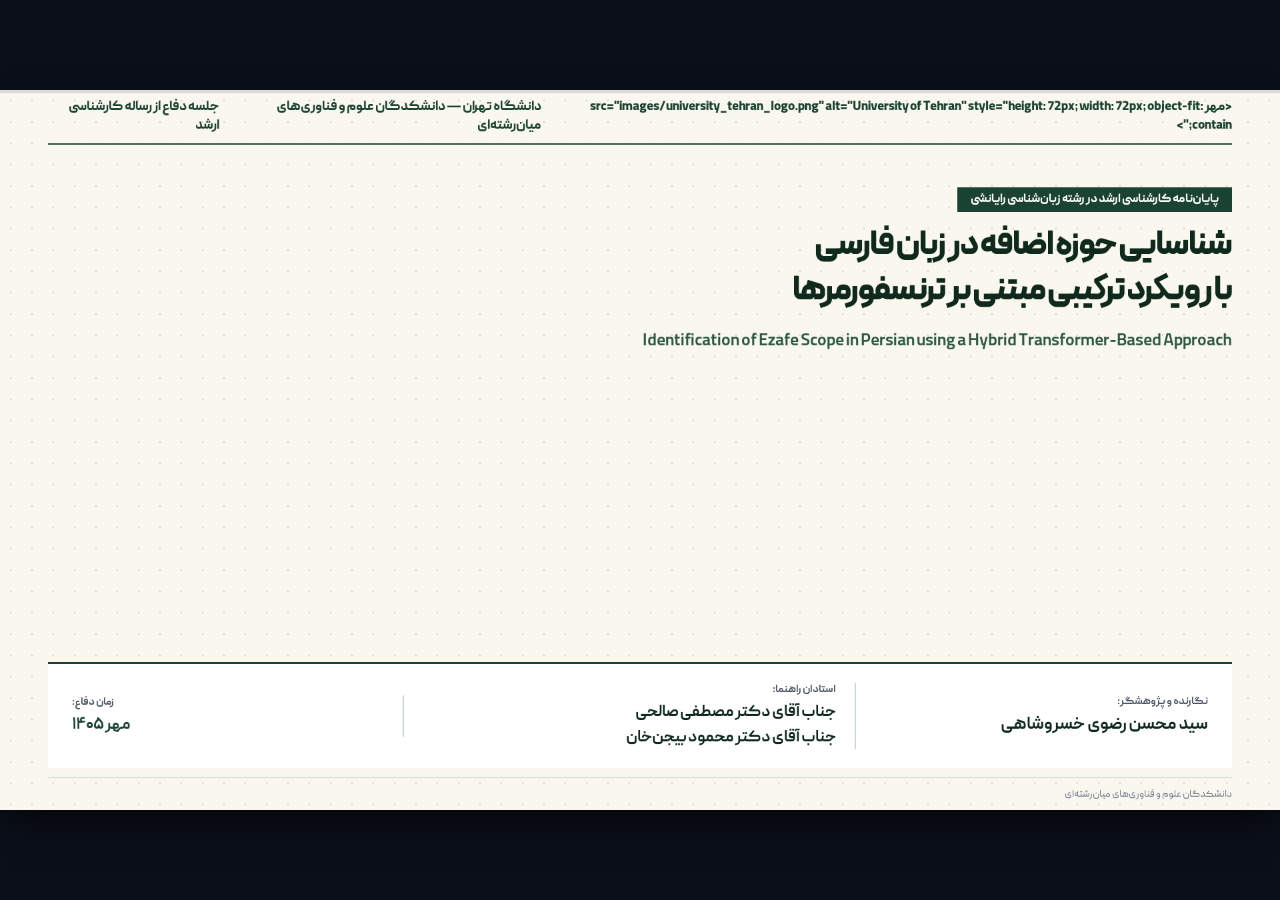
==== commit b3083dd8: "v2" ====
--- a/index.html
+++ b/index.html
@@ -63,7 +63,7 @@
         <div class="header-top-bar-remain" style="display: flex; justify-content: space-between; align-items: center; font-size: 20px; color: #1B4332; font-weight: 800; border-bottom: 2px solid #1B4332; padding-bottom: 12px;">
             <!-- سمت راست: لوگو و نام دانشگاه -->
             <div style="display: flex; align-items: center; gap: 14px;">
-                <img src="images/university_tehran_logo.png" alt="University of Tehran" style="height: 72px; width: 72px; object-fit: contain;">
+                <مهر src="images/university_tehran_logo.png" alt="University of Tehran" style="height: 72px; width: 72px; object-fit: contain;">
                 <span>دانشگاه تهران — دانشکدگان علوم و فناوری‌های میان‌رشته‌ای</span>
             </div>
 
@@ -164,7 +164,7 @@
     <div class="layout-footer" style="display: flex; justify-content: space-between; align-items: center; border-top: 1px solid var(--color-ut-border); padding-top: 12px; margin-top: 14px; font-size: 14px; color: var(--color-text-muted); font-weight: 600;">
         <span>سید محسن رضوی خسروشاهی | استادان راهنما: دکتر مصطفی صالحی، دکتر محمود بیجن‌خان</span>
         <span class="footer-badge" style="background: var(--color-surface-soft); color: var(--color-ut-dark); padding: 4px 14px; border-radius: 20px; border: 1px solid var(--color-ut-border); font-weight: 700; font-size: 13px;">بیان مسئله: عدم ثبت املایی واکه /e/ و چالش ابهام‌زدایی در بیش از ۳۰٪ توکن‌های متنی</span>
-        <span>دانشگاه تهران — مهر ۱۴۰۵</span>
+        <span>دانشگاه تهران — شهریور ۱۴۰۵</span>
     </div>
 
     <!-- یادداشت ارائه‌دهنده با لحن مسلط و دانشگاهی -->
@@ -202,10 +202,10 @@
 
         <!-- قاب تصویر که متناسب با فضای باقی‌مانده کشیده می‌شود و هیچ برشی ندارد -->
         <div class="pres-image-hero-wrap" style="flex: 1; min-height: 0; display: flex; flex-direction: column; align-items: center; justify-content: center; background: var(--color-surface); border: 1px solid var(--color-ut-border); padding: 8px 16px;">
-            <img src="images/fig_1_1_structural_ambiguity.png" 
+            <مهر src="images/fig_1_1_structural_ambiguity.png" 
                  alt="شکل ۱-۱: درخت‌های اشتقاق نحوی ناشی از ابهام زنجیره اضافه"
                  style="max-width: 100%; max-height: calc(100% - 32px); height: auto; width: auto; object-fit: contain; display: block;" 
-                 id="img_fig_1_1">
+                 id="مهر_fig_1_1">
             <div class="pres-image-caption" style="font-size: 15px; font-weight: 700; color: var(--color-ut-dark); margin-top: 6px; flex-shrink: 0; text-align: center;">
                 شکل ۱-۱: ماتریس اشتقاق نحوی و ۸ خوانش مجاز جمله بر پایه حضور یا عدم حضور نشانگر اضافه
             </div>
@@ -227,7 +227,7 @@
     <div class="layout-footer" style="display: flex; justify-content: space-between; align-items: center; border-top: 1px solid var(--color-ut-border); padding-top: 12px; margin-top: 12px; font-size: 14px; color: var(--color-text-muted); font-weight: 600; flex-shrink: 0;">
         <span>سید محسن رضوی خسروشاهی | استادان راهنما: دکتر مصطفی صالحی، دکتر محمود بیجن‌خان</span>
         <span class="footer-badge" style="background: var(--color-surface-soft); color: var(--color-ut-dark); padding: 4px 14px; border-radius: 20px; border: 1px solid var(--color-ut-border); font-weight: 700; font-size: 13px;">شکل ۱-۱ مستخرج از رساله: تحلیل کمی ابهام ساختاری در خط فارسی</span>
-        <span>دانشگاه تهران — مهر ۱۴۰۵</span>
+        <span>دانشگاه تهران — شهریور ۱۴۰۵</span>
     </div>
 
     <!-- متن سخنران متناسب با جلسه دفاع آکادمیک -->
@@ -302,7 +302,7 @@
         <!-- ستون چپ: تصویر تمام‌قد و برجسته -->
         <div style="background: var(--color-surface); border: 1px solid var(--color-ut-border); padding: 18px 20px; display: flex; flex-direction: column; justify-content: space-between; align-items: center; box-shadow: 0 4px 16px rgba(15, 42, 29, 0.04);">
             <div style="flex: 1; width: 100%; display: flex; align-items: center; justify-content: center; min-height: 0;">
-                <img src="images/fig_1_2_token_to_structural_redefinition.png" 
+                <مهر src="images/fig_1_2_token_to_structural_redefinition.png" 
                      alt="شکل ۱-۲: بازتعریف ساختاری حوزه اضافه" 
                      style="width: 100%; height: 100%; max-height: 480px; object-fit: contain;">
             </div>
@@ -379,7 +379,7 @@
     <div class="layout-footer">
         <span>سید محسن رضوی خسروشاهی | استادان راهنما: دکتر مصطفی صالحی، دکتر محمود بیجن‌خان</span>
         <span class="footer-badge">کاربردها: تجزیه وابستگی | تبدیل متن به گفتار | رفع ابهام نحوی | ترجمه ماشینی</span>
-        <span>دانشگاه تهران — مهر ۱۴۰۵</span>
+        <span>دانشگاه تهران — شهریور ۱۴۰۵</span>
     </div>
 
     <div class="presenter-notes">
@@ -447,7 +447,7 @@
     <div class="layout-footer">
         <span>سید محسن رضوی خسروشاهی | استادان راهنما: دکتر مصطفی صالحی، دکتر محمود بیجن‌خان</span>
         <span class="footer-badge">اهداف پژوهش: بازنمایی بافت‌آگاه | مدل BIO | مدل Edge | ارزیابی ساختاری</span>
-        <span>دانشگاه تهران — مهر ۱۴۰۵</span>
+        <span>دانشگاه تهران — شهریور ۱۴۰۵</span>
     </div>
 
     <div class="presenter-notes">
@@ -539,7 +539,7 @@
     <div class="layout-footer">
         <span>سید محسن رضوی خسروشاهی | استادان راهنما: دکتر مصطفی صالحی، دکتر محمود بیجن‌خان</span>
         <span class="footer-badge">فرضیه‌های چهارگانه پژوهش (مبتنی بر بخش ۱-۲-۲ متن رساله)</span>
-        <span>دانشگاه تهران — مهر ۱۴۰۵</span>
+        <span>دانشگاه تهران — شهریور ۱۴۰۵</span>
     </div>
 
     <div class="presenter-notes">
@@ -660,7 +660,7 @@
     <div class="layout-content" style="display: grid; grid-template-columns: 1fr 1fr; gap: 20px; align-items: stretch;">
         <div class="pres-image-hero-wrap" style="flex: 1; padding: 14px; display: flex; flex-direction: column; justify-content: space-between; background: var(--color-surface); border: 1px solid var(--color-ut-border);">
             <div style="flex: 1; display: flex; align-items: center; justify-content: center; min-height: 0;">
-                <img src="images/fig_1_3_ezafe_syntactic_tree.png"
+                <مهر src="images/fig_1_3_ezafe_syntactic_tree.png"
                      alt="شکل ۱-۳: بازنمایی حوزه اضافه در درخت وابستگی نحوی"
                      style="max-height: 400px; width: 100%; object-fit: contain;">
             </div>
@@ -671,7 +671,7 @@
 
         <div class="pres-image-hero-wrap" style="flex: 1; padding: 14px; display: flex; flex-direction: column; justify-content: space-between; background: var(--color-surface); border: 1px solid var(--color-ut-border);">
             <div style="flex: 1; display: flex; align-items: center; justify-content: center; min-height: 0;">
-                <img src="images/fig_2_2_np_structure_ezafe_continuity.png"
+                <مهر src="images/fig_2_2_np_structure_ezafe_continuity.png"
                      alt="شکل ۲-۲: ساختمان گروه اسمی و نقش اضافه در تداوم آن [قمشی]"
                      style="max-height: 400px; width: 100%; object-fit: contain;">
             </div>
@@ -684,7 +684,7 @@
     <div class="layout-footer" style="margin-top: 8px;">
         <span>سید محسن رضوی خسروشاهی</span>
         <span class="footer-badge">شکل ۱-۳ و ۲-۲ رساله: انطباق تئوری زبان‌شناختی با مدل ریاضی گراف</span>
-        <span>دانشگاه تهران — مهر ۱۴۰۵</span>
+        <span>دانشگاه تهران — شهریور ۱۴۰۵</span>
     </div>
 
     <div class="presenter-notes">
@@ -980,7 +980,7 @@
     <div class="layout-footer" style="display: flex; justify-content: space-between; align-items: center; border-top: 1px solid var(--color-ut-border); padding-top: 12px; margin-top: 14px; font-size: 14px; color: var(--color-text-muted); font-weight: 600;">
         <span>سید محسن رضوی خسروشاهی | استادان راهنما: دکتر مصطفی صالحی، دکتر محمود بیجن‌خان</span>
         <span class="footer-badge" style="background: var(--color-surface-soft); color: var(--color-ut-dark); padding: 4px 14px; border-radius: 20px; border: 1px solid var(--color-ut-border); font-weight: 700; font-size: 13px;">تحلیل تطبیقی: مبانی نظری حاکم بر ساخت‌های هسته‌آغازی و هسته‌پایانی</span>
-        <span>دانشگاه تهران — مهر ۱۴۰۵</span>
+        <span>دانشگاه تهران — شهریور ۱۴۰۵</span>
     </div>
 
     <div class="presenter-notes">
@@ -1039,7 +1039,7 @@
     <div class="layout-footer">
         <span>سید محسن رضوی خسروشاهی | استادان راهنما: دکتر مصطفی صالحی، دکتر محمود بیجن‌خان</span>
         <span class="footer-badge">شکاف پژوهشی شناسایی‌شده در فصل دوم و راه‌حل ارائه‌شده در رساله</span>
-        <span>دانشگاه تهران — مهر ۱۴۰۵</span>
+        <span>دانشگاه تهران — شهریور ۱۴۰۵</span>
     </div>
 
     <div class="presenter-notes">
@@ -1097,7 +1097,7 @@
     <div class="layout-footer">
         <span>سید محسن رضوی خسروشاهی | استادان راهنما: دکتر مصطفی صالحی، دکتر محمود بیجن‌خان</span>
         <span class="footer-badge">چهار رکن معماری: پیش‌پردازش، کدگذاری، دو شاخه موازی BIO/Edge، رمزگشایی</span>
-        <span>دانشگاه تهران — مهر ۱۴۰۵</span>
+        <span>دانشگاه تهران — شهریور ۱۴۰۵</span>
     </div>
 
     <div class="presenter-notes">
@@ -1106,6 +1106,87 @@
 </div>
 
             <div class="slide" id="slide_15">
+    <!-- Slide Specific Styling -->
+    <style>
+        #slide_12b .layout-content {
+            display: flex;
+            flex-direction: column;
+            flex: 1;
+            gap: 12px;
+            min-height: 0; /* Prevents container from overflowing parent */
+            overflow: hidden;
+        }
+
+        #slide_12b .pipeline-container {
+            display: flex;
+            flex-direction: row !important; /* Forces side-by-side and blocks stacking */
+            flex-wrap: nowrap !important;
+            gap: 16px;
+            width: 100%;
+            flex: 1; /* Adapts dynamically to available vertical space */
+            min-height: 0;
+            direction: rtl;
+        }
+
+        #slide_12b .pipeline-half-wrap {
+            flex: 1;
+            min-width: 0; /* Allows proper flex shrinking */
+            position: relative;
+            overflow: hidden;
+            border: 2px solid #e2e8f0;
+            border-radius: 12px;
+            cursor: zoom-in;
+            background: #ffffff;
+            transition: all 0.3s cubic-bezier(0.4, 0, 0.2, 1);
+            box-shadow: 0 4px 12px rgba(0, 0, 0, 0.05);
+        }
+
+        #slide_12b .pipeline-half-wrap:hover {
+            transform: translateY(-2px);
+            border-color: #3182ce;
+            box-shadow: 0 8px 20px rgba(49, 130, 206, 0.15);
+        }
+
+        /* Crop configurations to show top/bottom 60% without warping */
+        #slide_12b .crop-container {
+            position: relative;
+            width: 100%;
+            height: 100%;
+            overflow: hidden;
+        }
+
+        #slide_12b .crop-container مهر {
+            position: absolute;
+            width: 100%;
+            height: 160%; /* Scales image taller to focus on 60% vertical segments */
+            left: 0;
+            object-fit: contain; /* Keeps correct aspect ratio */
+        }
+
+        #slide_12b .crop-top {
+            top: 0;
+        }
+
+        #slide_12b .crop-bottom {
+            bottom: 0;
+        }
+
+        #slide_12b .pipeline-badge {
+            position: absolute;
+            top: 12px;
+            right: 12px;
+            background: rgba(26, 32, 44, 0.85);
+            color: #fff;
+            padding: 6px 12px;
+            border-radius: 20px;
+            font-size: 11.5px;
+            font-weight: bold;
+            backdrop-filter: blur(4px);
+            z-index: 10;
+            box-shadow: 0 2px 8px rgba(0,0,0,0.15);
+        }
+    </style>
+
     <div class="layout-header" style="margin-bottom: 8px;">
         <div class="header-top-bar">
             <span>دانشگاه تهران — دانشکدگان علوم و فناوری‌های میان‌رشته‌ای</span>
@@ -1116,25 +1197,56 @@
         <h2 class="title-main" style="font-size: 34px;">شکل ۳-۱: دیاگرام گردش داده در سیستم پیشنهادی</h2>
     </div>
 
-    <div class="layout-content" style="gap: 8px;">
-        <div class="pres-image-hero-wrap" style="flex: 1;">
-            <img src="images/fig_3_1_system_dataflow_architecture.png"
-                 alt="شکل ۳-۱: معماری کلان سیستم — پایپ‌لاین کامل"
-                 title="برای بزرگ‌نمایی کلیک/ضربه بزنید">
-            <!-- <div class="pres-image-caption">
-                🔍 برای بزرگ‌نمایی و بررسی جزئیات، روی تصویر کلیک کنید
-            </div> -->
-        </div>
-    </div>
+    <div class="layout-content">
+        <!-- Side-by-Side Container -->
+        <div class="pipeline-container">
+            <!-- Right Panel: Top 60% of Image (Flow Start) -->
+            <div class="pipeline-half-wrap" onclick="openPipelineLightbox('images/fig_3_1_system_dataflow_architecture.png')">
+                <span class="pipeline-badge">بخش اول: ورودی متن و لایه رمزگذار (Encoder)</span>
+                <div class="crop-container">
+                    <مهر class="crop-top" src="images/fig_3_1_system_dataflow_architecture.png" alt="بخش بالایی دیاگرام">
+                </div>
+            </div>
+
+            <!-- Left Panel: Bottom 60% of Image (Flow End) -->
+            <div class="pipeline-half-wrap" onclick="openPipelineLightbox('images/fig_3_1_system_dataflow_architecture.png')">
+                <span class="pipeline-badge">بخش دوم: برچسب‌گذاری موازی و رمزگشایی (Decoder)</span>
+                <div class="crop-container">
+                    <مهر class="crop-bottom" src="images/fig_3_1_system_dataflow_architecture.png" alt="بخش پایینی دیاگرام">
+                </div>
+            </div>
+        </div>
+
+        <!-- Single Clean Unified Caption -->
+        <div class="pres-image-caption" style="text-align: center; margin-top: 4px; padding: 6px; font-size: 13.5px; color: #4a5568; background: #f7fafc; border-radius: 8px; border: 1px dashed #e2e8f0;">
+            🔍 <strong>شکل ۳-۱: معماری کلان سیستم و پایپ‌لاین کامل داده</strong> (راست: نیمه اول جریان داده | چپ: نیمه دوم و خروجی نهایی). 
+            <span style="color: #3182ce; font-weight: bold; margin-right: 8px;">برای مشاهده یکپارچه و تمام‌صفحه روی تصاویر کلیک کنید.</span>
+        </div>
+    </div>
+
+    <!-- Fullscreen Interactive Lightbox Modal -->
+    <div id="pipeline-lightbox" onclick="this.style.display='none'" style="display:none; position:fixed; top:0; left:0; width:100%; height:100%; background:rgba(10, 17, 40, 0.95); z-index:9999; justify-content:center; align-items:center; cursor:zoom-out; transition: all 0.3s;">
+        <مهر id="pipeline-lightbox-مهر" src="" style="max-width:92%; max-height:92%; object-fit:contain; border-radius:8px; box-shadow:0 10px 40px rgba(0,0,0,0.6); background: white; padding: 10px;">
+        <div style="position: absolute; bottom: 20px; color: white; font-family: sans-serif; font-size: 14px; background: rgba(0,0,0,0.6); padding: 8px 16px; border-radius: 20px;">برای بازگشت کلیک کنید</div>
+    </div>
+
+    <script>
+        function openPipelineLightbox(imageSrc) {
+            const lb = document.getElementById('pipeline-lightbox');
+            const lbمهر = document.getElementById('pipeline-lightbox-مهر');
+            lbمهر.src = imageSrc;
+            lb.style.display = 'flex';
+        }
+    </script>
 
     <div class="layout-footer" style="margin-top: 6px;">
         <span>سید محسن رضوی خسروشاهی</span>
         <span class="footer-badge">شکل ۳-۱ مستخرج از فصل سوم رساله</span>
-        <span>دانشگاه تهران — مهر ۱۴۰۵</span>
+        <span>دانشگاه تهران — شهریور ۱۴۰۵</span>
     </div>
 
     <div class="presenter-notes">
-        «این نمودار قلب معماری ماست. متن از بالا وارد می‌شود، بدون نیاز به برچسب‌زن‌های نحوی شکننده. پارس‌برت متن را کدگذاری می‌کند و دو شاخه موازی به کار می‌افتند: یکی برچسب BIO می‌زند و دیگری پیوند کلمات مجاور را پیش‌بینی می‌کند. در نهایت بخش رمزگشایی این دو را تلفیق کرده و خروجی یکپارچه تولید می‌کند. لطفاً روی تصویر ضربه بزنید تا بتوانم جزئیات هر لایه را نشان دهم.»
+        «این نمودار قلب معماری ماست. برای اینکه بتوانیم کل پایپ‌لاین طولانی سیستم را در یک نگاه بدون کوچک شدن فونت‌ها بررسی کنیم، آن را به دو بخش بالا و پایین تقسیم کرده‌ام. در سمت راست، لایه‌های ورودی و مدل زبانی پارس‌برت را می‌بینید که متن را بدون نیاز به پارسرهای سنتی رمزگذاری می‌کنند. در سمت چپ، خروجی این لایه وارد دو شاخه موازی برای شناسایی تگ‌های مرز کلمات (BIO) و پیوند کلمات اضافه می‌شود. با کلیک بر روی هر بخش، می‌توانید کل نمودار را به صورت یکپارچه و با کیفیت بالا مشاهده کنید.»
     </div>
 </div>
 
@@ -1254,7 +1366,7 @@
     <div class="layout-footer" style="display: flex; justify-content: space-between; align-items: center; border-top: 1px solid var(--color-ut-border); padding-top: 12px; margin-top: 14px; font-size: 14px; color: var(--color-text-muted); font-weight: 600;">
         <span>سید محسن رضوی خسروشاهی | استادان راهنما: دکتر مصطفی صالحی، دکتر محمود بیجن‌خان</span>
         <span class="footer-badge" style="background: var(--color-surface-soft); color: var(--color-ut-dark); padding: 4px 14px; border-radius: 20px; border: 1px solid var(--color-ut-border); font-weight: 700; font-size: 13px;">ParsBERT v2.0: پیکربندی معماری پایه با ۱۱۰ میلیون پارامتر و ۱۲ لایه ترنسفورمر</span>
-        <span>دانشگاه تهران — مهر ۱۴۰۵</span>
+        <span>دانشگاه تهران — شهریور ۱۴۰۵</span>
     </div>
 
     <!-- یادداشت ارائه‌دهنده -->
@@ -1427,7 +1539,7 @@
         <span class="footer-badge"
             style="background: var(--color-surface-soft); color: var(--color-ut-dark); padding: 4px 14px; border-radius: 20px; border: 1px solid var(--color-ut-border); font-weight: 700; font-size: 13px;">طرحواره
             برچسب‌گذاری BIO: تفکیک هسته (B-EZ) از وابسته‌ها (I-EZ) و واژگان آزاد (O)</span>
-        <span>دانشگاه تهران — مهر ۱۴۰۵</span>
+        <span>دانشگاه تهران — شهریور ۱۴۰۵</span>
     </div>
 
     <div class="presenter-notes">
@@ -1526,7 +1638,7 @@
     <div class="layout-footer">
         <span>سید محسن رضوی خسروشاهی | استادان راهنما: دکتر مصطفی صالحی، دکتر محمود بیجن‌خان</span>
         <span class="footer-badge">مدل پیوند جفتی (Edge Model): بازنمایی ۳۰۷۲ بعدی [u; v; u⊙v; |u-v|] | آستانه بهینه τ=0.65</span>
-        <span>دانشگاه تهران — مهر ۱۴۰۵</span>
+        <span>دانشگاه تهران — شهریور ۱۴۰۵</span>
     </div>
     <div class="presenter-notes">
         «رویکرد دوم که نوآوری اصلی این پایان‌نامه است، مدل Edge نام دارد. به جای پرسش از تک‌تک کلمات، ما دو کلمه مجاور را با هم در نظر می‌گیریم و یک بردار ویژگی فوق‌العاده غنی ۳۰۷۲ بعدی می‌سازیم. ضرب هادامارد تعامل و همبستگی ویژگی‌ها را می‌سنجد و تفاضل قدرمطلقی فاصله دستوری را نشان می‌دهد. با تابع سیگموئید و آستانه ۰.۶۵، مستقیماً پیش‌بینی می‌کنیم که آیا بین این دو کلمه یال اضافه برقرار است یا خیر.»
@@ -1589,7 +1701,7 @@
     <div class="layout-footer">
         <span>سید محسن رضوی خسروشاهی | استادان راهنما: دکتر مصطفی صالحی، دکتر محمود بیجن‌خان</span>
         <span class="footer-badge">تحلیل تطبیقی معماری‌ها: تصمیم‌گیری مستقل تک‌توکنی در برابر تصمیم‌گیری توأم پیوند جفتی</span>
-        <span>دانشگاه تهران — مهر ۱۴۰۵</span>
+        <span>دانشگاه تهران — شهریور ۱۴۰۵</span>
     </div>
     <div class="presenter-notes">
         «چرا ما اصرار داریم که مدل Edge از نظر تئوریک برتر است؟ چون اضافه ذاتاً یک رابطه بین دو کلمه است، نه یک ویژگی متعلق به یک کلمه! در BIO شما به کلمه اول می‌گویید تو B-EZ هستی و به دومی می‌گویید I-EZ، بدون اینکه این دو با هم حرف بزنند. اما در مدل Edge، ما وضعیت رابطه را مستقیماً از تعامل دو کلمه می‌پرسیم. خروجی مدل Edge مستقیماً درخت وابستگی را می‌سازد و هیچ نیازی به دستکاری پس‌پردازشی ندارد.»
@@ -1766,7 +1878,7 @@
     <div class="layout-footer">
         <span>سید محسن رضوی خسروشاهی | استادان راهنما: دکتر مصطفی صالحی، دکتر محمود بیجن‌خان</span>
         <span class="footer-badge">پیکربندی تجربی: بهینه‌ساز AdamW با نرخ یادگیری 2e-5 | کارت گرافیک NVIDIA V100 | آموزش در ۳ دوره</span>
-        <span>دانشگاه تهران — مهر ۱۴۰۵</span>
+        <span>دانشگاه تهران — شهریور ۱۴۰۵</span>
     </div>
     <div class="presenter-notes">
         «تنظیم ابرپارامترها با وسواس علمی انجام شد. نرخ یادگیری ۲ در ۱۰ به توان منفی ۵ بهترین نرخ برای تیون کردن پارس‌برت بدون تخریب وزن‌های پایه بود. اندازه دسته ۳۲ با بهینه‌ساز AdamW و ضریب زوال وزن ۰.۰۱ پایداری فوق‌العاده‌ای نشان دادند. کل آموزش روی کارت گرافیک قدرتمند تسلا V100 حدود ۴ ساعت به طول انجامید.»
@@ -1797,10 +1909,10 @@
                     <span style="font-size: 14px; font-weight: 700; color: var(--color-ut-green);">Sequence Labeling</span>
                 </div>
                 <div style="flex: 1; display: flex; align-items: center; justify-content: center; background: #FFFFFF; border: 1px solid var(--color-ut-border); border-radius: 6px; padding: 10px;">
-                    <img src="images/fig_4_1_bio_convergence_stability.png" 
+                    <مهر src="images/fig_4_1_bio_convergence_stability.png" 
                          alt="شکل ۴-۱: همگرایی مدل BIO" 
                          style="max-height: 450px; width: 100%; object-fit: contain;" 
-                         id="img_fig_4_1">
+                         id="مهر_fig_4_1">
                 </div>
                 <div style="font-size: 15px; font-weight: 700; color: var(--color-ut-dark); line-height: 1.6; margin-top: 10px; border-top: 1px solid var(--color-surface-soft); padding-top: 8px;">
                     شکل ۴-۱: روند تابع زیان مدل BIO؛ کاهش زیان آموزش به ۰٫۰۵ و تثبیت در اعتبارسنجی ۰٫۱۱
@@ -1814,10 +1926,10 @@
                     <span style="font-size: 14px; font-weight: 700; color: var(--color-ut-green);">Binary Classification</span>
                 </div>
                 <div style="flex: 1; display: flex; align-items: center; justify-content: center; background: #FFFFFF; border: 1px solid var(--color-ut-border); border-radius: 6px; padding: 10px;">
-                    <img src="images/fig_4_2_edge_convergence_stability.png" 
+                    <مهر src="images/fig_4_2_edge_convergence_stability.png" 
                          alt="شکل ۴-۲: همگرایی مدل Edge" 
                          style="max-height: 450px; width: 100%; object-fit: contain;" 
-                         id="img_fig_4_2">
+                         id="مهر_fig_4_2">
                 </div>
                 <div style="font-size: 15px; font-weight: 700; color: var(--color-ut-dark); line-height: 1.6; margin-top: 10px; border-top: 1px solid var(--color-surface-soft); padding-top: 8px;">
                     شکل ۴-۲: روند زیان آنتروپی متقاطع دودویی؛ افت زیان آموزش به ۰٫۰۴ و اعتبارسنجی ۰٫۰۹
@@ -1844,7 +1956,7 @@
     <div class="layout-footer" style="display: flex; justify-content: space-between; align-items: center; border-top: 1px solid var(--color-ut-border); padding-top: 12px; margin-top: 14px; font-size: 14px; color: var(--color-text-muted); font-weight: 600;">
         <span>سید محسن رضوی خسروشاهی | استادان راهنما: دکتر مصطفی صالحی، دکتر محمود بیجن‌خان</span>
         <span class="footer-badge" style="background: var(--color-surface-soft); color: var(--color-ut-dark); padding: 4px 14px; border-radius: 20px; border: 1px solid var(--color-ut-border); font-weight: 700; font-size: 13px;">شکل‌های ۴-۱ و ۴-۲ مستخرج از رساله: تحلیل تجربی پایداری بهینه‌سازی و انطباق تعمیم</span>
-        <span>دانشگاه تهران — مهر ۱۴۰۵</span>
+        <span>دانشگاه تهران — شهریور ۱۴۰۵</span>
     </div>
 
     <!-- یادداشت ارائه‌دهنده با ادبیات استاندارد و مستند -->
@@ -1948,7 +2060,7 @@
     <div class="layout-footer" style="display: flex; justify-content: space-between; align-items: center; border-top: 1px solid var(--color-ut-border); padding-top: 12px; margin-top: 14px; font-size: 14px; color: var(--color-text-muted); font-weight: 600;">
         <span>سید محسن رضوی خسروشاهی | استادان راهنما: دکتر مصطفی صالحی، دکتر محمود بیجن‌خان</span>
         <span class="footer-badge" style="background: var(--color-surface-soft); color: var(--color-ut-dark); padding: 4px 14px; border-radius: 20px; border: 1px solid var(--color-ut-border); font-weight: 700; font-size: 13px;">نتایج تجربی سطح نخست: نمره ۹۷٫۹۶٪ مدل Edge در مقایسه با ۹۶٫۵۸٪ مدل BIO (p &lt; 0.001)</span>
-        <span>دانشگاه تهران — مهر ۱۴۰۵</span>
+        <span>دانشگاه تهران — شهریور ۱۴۰۵</span>
     </div>
 
     <!-- یادداشت ارائه‌دهنده با ادبیات دانشگاهی -->
@@ -1972,7 +2084,7 @@
 
     <div class="layout-content" style="display: grid; grid-template-columns: 1fr 1fr; gap: 32px; align-items: center;">
         <div class="figure-frame">
-            <img src="images/chart_edge_threshold_tuning.png" alt="نمودار آستانه تصمیم‌گیری" style="max-height: 400px;" id="img_threshold">
+            <مهر src="images/chart_edge_threshold_tuning.png" alt="نمودار آستانه تصمیم‌گیری" style="max-height: 400px;" id="مهر_threshold">
             <div class="figure-caption">
                 <span>نمودار تغییرات Precision، Recall و F1 بر حسب تغییر آستانه تصمیم‌گیری از ۰٫۵۰ تا ۰٫۸۰</span>
             </div>
@@ -2006,7 +2118,7 @@
     <div class="layout-footer">
         <span>سید محسن رضوی خسروشاهی | استادان راهنما: دکتر مصطفی صالحی، دکتر محمود بیجن‌خان</span>
         <span class="footer-badge">کالیبراسیون تصمیم: نقطه بیشینه F1 در τ=0.65 با توازن کم‌نظیر میان Precision و Recall</span>
-        <span>دانشگاه تهران — مهر ۱۴۰۵</span>
+        <span>دانشگاه تهران — شهریور ۱۴۰۵</span>
     </div>
     <div class="presenter-notes">
         «چرا مدل Edge این‌قدر خوب کار کرد؟ یکی از رازهای آن کالیبراسیون آستانه بود. در مدل‌های استاندارد معمولاً احتمال بالای نیم را مثبت می‌گیرند. اما در نمودار این اسلاید می‌بینید که در آستانه ۰.۵۰ مدل دچار مثبت کاذب می‌شود. ما آستانه را بین ۰.۵۰ تا ۰.۸۰ پویش کردیم و دیدیم که در نقطه ۰.۶۵ منحنی Precision و Recall در بالاترین نقطه ممکن با هم تلاقی می‌کنند و نمره ۹۷.۹۶ درصد را خلق می‌نمایند.»
@@ -2040,10 +2152,10 @@
 
                     <!-- قاب تصویر ماتریس در ابعاد بزرگ -->
                     <div style="background: #FFFFFF; border: 1px solid var(--color-ut-border); border-radius: 6px; padding: 8px; display: flex; align-items: center; justify-content: center;">
-                        <img src="images/table_4_4_bio_confusion_matrix.png" 
+                        <مهر src="images/table_4_4_bio_confusion_matrix.png" 
                              alt="جدول ۴-۴: ماتریس درهم‌ریختگی مدل برچسب‌گذاری توالی BIO" 
                              style="max-height: 350px; width: 100%; object-fit: contain;" 
-                             id="img_bio_cm">
+                             id="مهر_bio_cm">
                     </div>
                 </div>
 
@@ -2070,10 +2182,10 @@
 
                     <!-- قاب تصویر ماتریس در ابعاد بزرگ -->
                     <div style="background: #FFFFFF; border: 1px solid var(--color-ut-border); border-radius: 6px; padding: 8px; display: flex; align-items: center; justify-content: center;">
-                        <img src="images/table_4_6_edge_confusion_matrix.png" 
+                        <مهر src="images/table_4_6_edge_confusion_matrix.png" 
                              alt="جدول ۴-۶: ماتریس درهم‌ریختگی مدل پیوند جفتی Edge" 
                              style="max-height: 350px; width: 100%; object-fit: contain;" 
-                             id="img_edge_cm">
+                             id="مهر_edge_cm">
                     </div>
                 </div>
 
@@ -2097,7 +2209,7 @@
     <div class="layout-footer" style="display: flex; justify-content: space-between; align-items: center; border-top: 1px solid var(--color-ut-border); padding-top: 12px; margin-top: 14px; font-size: 14px; color: var(--color-text-muted); font-weight: 600;">
         <span>سید محسن رضوی خسروشاهی | استادان راهنما: دکتر مصطفی صالحی، دکتر محمود بیجن‌خان</span>
         <span class="footer-badge" style="background: var(--color-surface-soft); color: var(--color-ut-dark); padding: 4px 14px; border-radius: 20px; border: 1px solid var(--color-ut-border); font-weight: 700; font-size: 13px;">تحلیل خطای ماتریس‌ها: کاهش ۴۲ درصدی مثبت‌های کاذب در معماری پیوند نسبت به رویکرد توالی</span>
-        <span>دانشگاه تهران — مهر ۱۴۰۵</span>
+        <span>دانشگاه تهران — شهریور ۱۴۰۵</span>
     </div>
 
     <!-- متن سخنران با ادبیات شایسته جلسه دفاع -->
@@ -2233,7 +2345,7 @@
 
     <div class="layout-content" style="display: grid; grid-template-columns: 1.15fr 0.85fr; gap: 28px; align-items: center;">
         <div class="figure-frame">
-            <img src="images/fig_4_3_chain_length_vs_accuracy.png" alt="شکل ۴-۳: افت دقت بر حسب طول زنجیره" style="max-height: 400px;" id="img_fig_4_3">
+            <مهر src="images/fig_4_3_chain_length_vs_accuracy.png" alt="شکل ۴-۳: افت دقت بر حسب طول زنجیره" style="max-height: 400px;" id="مهر_fig_4_3">
             <div class="figure-caption">
                 <span>شکل ۴-۳: روند افت غیرخطی دقت بازسازی کامل (CCA) با افزایش تعداد وابسته‌ها در زنجیره اضافه</span>
             </div>
@@ -2302,7 +2414,7 @@
     <div class="layout-footer">
         <span>سید محسن رضوی خسروشاهی | استادان راهنما: دکتر مصطفی صالحی، دکتر محمود بیجن‌خان</span>
         <span class="footer-badge">تحلیل حساسیت طول زنجیره: اثبات قطعی فرضیه ۳ رساله و کشف قانون انتشار خطای ضربی</span>
-        <span>دانشگاه تهران — مهر ۱۴۰۵</span>
+        <span>دانشگاه تهران — شهریور ۱۴۰۵</span>
     </div>
     <div class="presenter-notes">
         «شکل ۴-۳ و جدول این اسلاید، فرضیه سوم رساله را اثبات می‌کند. در طول ۱ هر دو مدل بالای ۹۴ درصد دقت دارند. اما وقتی به ۵ کلمه می‌رسیم، دقت به ۵۰ درصد سقوط می‌کند! چرا؟ چون طبق قانون انتشار خطای ضربی، کوچک‌ترین اشتباه در کلمه چهارم کل سازه را تخریب می‌کند. با این حال مدل Edge در زنجیره‌های طویل هم ۵.۵ درصد از BIO مقاوم‌تر عمل کرده است.»
@@ -2455,27 +2567,31 @@
 </div>
 
             <div class="slide" id="slide_29">
+    <!-- هدر رسمی با فرمت آکادمیک دانشگاه تهران -->
     <div class="layout-header">
         <div class="header-top-bar">
             <span>دانشگاه تهران — دانشکدگان علوم و فناوری‌های میان‌رشته‌ای</span>
-            <span>پایان‌نامه کارشناسی ارشد زبان‌شناسی رایانشی</span>
-            <span>اسلاید ۲۹ از ۳۴</span>
+            <span>پایان‌نامه کارشناسی ارشد زبان‌شناسی رایانشی: شناسایی حوزه اضافه</span>
+            <span style="font-family: 'Peyda', sans-serif; font-variant-numeric: tabular-nums;">اسلاید ۲۹ از ۳۴</span>
         </div>
         <div class="header-tag">فصل چهارم: ارزیابی سازه‌ای | جدول ۴-۹</div>
         <h2 class="title-main">مقایسه عملکرد ساختاری: دقت سر-به‌کلمه (WHA) و دقت کامل زنجیره (CCA)</h2>
-        <p class="title-sub">ارزیابی فراتر از سطح توکن: آیا مدل ساختار کامل زنجیره را بازسازی می‌کند؟</p>
-    </div>
-
+        <p class="title-sub" style="font-size: 18px !important;">ارزیابی فراتر از سطح توکن: آیا مدل ساختار کامل زنجیره را بدون خطای مرزی بازسازی می‌کند؟</p>
+    </div>
+
+    <!-- بدنه اصلی اسلاید -->
     <div class="layout-content" style="gap: 16px;">
+        
+        <!-- جدول ارزیابی ساختاری ۴-۹ -->
         <div class="apa-table-container" style="padding: 0; border: none;">
             <table class="apa-table" style="font-size: 18px !important;">
                 <thead>
                     <tr>
-                        <th style="width: 25%;">شاخص ارزیابی</th>
+                        <th style="width: 25%;">شاخص ارزیابی ساختاری</th>
                         <th style="width: 25%;">مدل BIO (صحیح / کل)</th>
-                        <th style="width: 15%;">دقت BIO</th>
+                        <th style="width: 15%;">دقت مدل BIO</th>
                         <th style="width: 20%;">مدل Edge (صحیح / کل)</th>
-                        <th style="width: 15%;">دقت Edge</th>
+                        <th style="width: 15%;">دقت مدل Edge</th>
                     </tr>
                 </thead>
                 <tbody>
@@ -2484,32 +2600,53 @@
                         <td class="numeric">۶۹٬۷۶۴ / ۷۴٬۵۲۳</td>
                         <td class="numeric"><b>۹۳٫۶۱٪</b></td>
                         <td class="numeric" style="color:var(--color-ut-green);">۷۰٬۴۳۲ / ۷۴٬۵۲۳</td>
-                        <td class="numeric" style="color:var(--color-ut-green);"><b>۹۴٫۵۱٪</b></td>
+                        <td class="numeric" style="color:var(--color-ut-green); font-weight: 800;"><b>۹۴٫۵۱٪</b></td>
                     </tr>
                     <tr style="background: var(--color-surface-soft);">
                         <td><b>CCA (دقت کامل زنجیره)</b></td>
                         <td class="numeric">۲۵٬۷۵۹ / ۲۸٬۸۰۱</td>
                         <td class="numeric"><b>۸۹٫۴۴٪</b></td>
                         <td class="numeric" style="color:var(--color-ut-green);">۲۶٬۰۸۶ / ۲۸٬۸۰۱</td>
-                        <td class="numeric" style="color:var(--color-ut-green);"><b>۹۰٫۵۷٪</b></td>
+                        <td class="numeric" style="color:var(--color-ut-green); font-weight: 800;"><b>۹۰٫۵۷٪</b></td>
                     </tr>
                 </tbody>
             </table>
         </div>
 
-        <div class="pres-split-narrative" style="gap: 16px;">
-            <div class="pres-split-col" style="padding: 12px 16px;">
-                <b style="color: var(--color-ut-dark);">■ WHA (Word-to-Head Accuracy):</b>
-                <p style="font-size: 18px; margin: 4px 0 0; line-height: 1.6;">نسبت توکن‌هایی که سر منتسب‌شده از خروجی مدل با سر واقعی زنجیره یکسان است. مخرج: ۷۴٬۵۲۳ توکن درون زنجیره‌ها.</p>
-            </div>
-            <div class="pres-split-col highlighted" style="padding: 12px 16px;">
-                <b style="color: var(--color-ut-dark);">■ CCA (Complete Chain Accuracy):</b>
-                <p style="font-size: 18px; margin: 4px 0 0; line-height: 1.6;">سخت‌گیرانه‌ترین معیار: زنجیره فقط زمانی صحیح است که آغاز، پایان و همه اعضا بدون خطا باشند. مخرج: ۲۸٬۸۰۱ زنجیره.</p>
-            </div>
-        </div>
-
-        <div style="background: #FEF3C7; border: 1.5px solid #F59E0B; padding: 10px 18px; font-size: 14px; color: #92400E; font-weight: 700; border-radius: 4px;">
-            💡 شکاف ≈۴٪ میان WHA و CCA نشان می‌دهد بازسازی کامل سازه دشوارتر از تشخیص اجزاست؛ یک خطای مرزی برای نادرست‌شدن کل زنجیره کافی است.
+        <!-- ستون‌های تفکیکی محاسباتی فرمول‌ها -->
+        <div class="pres-split-narrative" style="gap: 16px; flex: 1; min-height: 0;">
+            
+            <!-- ستون WHA -->
+            <div class="pres-split-col" style="padding: 14px 20px !important; justify-content: space-between;">
+                <div>
+                    <b style="color: var(--color-ut-dark); font-size: 18px; display: block; margin-bottom: 6px;">■ فرمول دقت سر-به‌کلمه (WHA):</b>
+                    <p style="font-size: 15.5px; line-height: 1.6; color: var(--color-text-body); margin-bottom: 8px;">
+                        سنجش هم‌راستایی ساختاری هسته؛ مشخص می‌کند مدل تا چه اندازه توانسته سرِ آغازگر هر زنجیره را برای واژه‌های درون آن حوزه به‌درستی تشخیص دهد:
+                    </p>
+                </div>
+                <div style="direction: ltr; text-align: center; padding: 8px; background: #FAF7EE; border: 1.5px solid #CBD8CE; border-radius: 4px; margin-top: auto;">
+                    $$\text{WHA} = \frac{\sum_{i=1}^{N} \mathbb{I}(\text{PredictedHead}(w_i) == \text{TrueHead}(w_i))}{\text{Total Tokens inside Ezafe Chains}}$$
+                </div>
+            </div>
+
+            <!-- ستون CCA -->
+            <div class="pres-split-col highlighted" style="padding: 14px 20px !important; justify-content: space-between;">
+                <div>
+                    <b style="color: var(--color-ut-dark); font-size: 18px; display: block; margin-bottom: 6px;">■ فرمول دقت کامل زنجیره (CCA):</b>
+                    <p style="font-size: 15.5px; line-height: 1.6; color: var(--color-text-body); margin-bottom: 8px;">
+                        سخت‌گیرانه‌ترین شاخص معادل اتصال برچسب‌خورده (LAS)؛ یک حوزه اضافه را تنها زمانی صحیح فرض می‌کند که آغاز، پایان و تمامی اعضای آن بدون حتی یک خطا بازسازی شوند:
+                    </p>
+                </div>
+                <div style="direction: ltr; text-align: center; padding: 8px; background: #FAF7EE; border: 1.5px solid #CBD8CE; border-radius: 4px; margin-top: auto;">
+                    $$\text{CCA} = \frac{\text{Perfect Reconstructed Chains}}{\text{Total Gold Standard Chains}}$$
+                </div>
+            </div>
+            
+        </div>
+
+        <!-- هشدار و تبیین خطای انباشتی -->
+        <div style="background: #FEF3C7; border: 1.5px solid #F59E0B; padding: 10px 18px; font-size: 15px; color: #92400E; font-weight: 700; border-radius: 4px; line-height: 1.6;">
+            💡 <b>تبیین علمی اختلاف آماری:</b> شکاف حدوداً ۴ درصدی میان نتایج WHA و CCA (۹۴٫۵۱٪ در مقابل ۹۰٫۵۷٪ برای مدل Edge) نشان می‌دهد که بخش عمده‌ای از خطاهای ساختاری مدل، ناشی از تعیین ناموفق کامل مرزهای دقیق زنجیره است و نه انحراف در تشخیص هسته‌های گروه.
         </div>
     </div>
 </div>
@@ -2518,7 +2655,7 @@
     <div class="layout-header">
         <div class="header-top-bar">
             <div style="display: flex; align-items: center; gap: 10px;">
-                <img src="images/university_tehran_logo.png" alt="UT" style="height: 38px;">
+                <مهر src="images/university_tehran_logo.png" alt="UT" style="height: 38px;">
                 <span>دانشگاه تهران — دانشکدگان علوم و فناوری‌های میان‌رشته‌ای</span>
             </div>
             <span>پایان‌نامه کارشناسی ارشد: شناسایی حوزه اضافه در زبان فارسی</span>
@@ -2672,7 +2809,7 @@
     <div class="layout-footer" style="display: flex; justify-content: space-between; align-items: center; border-top: 1px solid var(--color-ut-border); padding-top: 12px; margin-top: 14px; font-size: 14px; color: var(--color-text-muted); font-weight: 600;">
         <span>سید محسن رضوی خسروشاهی | استادان راهنما: دکتر مصطفی صالحی، دکتر محمود بیجن‌خان</span>
         <span class="footer-badge" style="background: var(--color-surface-soft); color: var(--color-ut-dark); padding: 4px 14px; border-radius: 20px; border: 1px solid var(--color-ut-border); font-weight: 700; font-size: 13px;">فصل پنجم: راستی‌آزمایی چهار فرضیه پژوهش بر پایه بخش ۵-۳ رساله</span>
-        <span>دانشگاه تهران — مهر ۱۴۰۵</span>
+        <span>دانشگاه تهران — شهریور ۱۴۰۵</span>
     </div>
 
     <!-- یادداشت ارائه‌دهنده با ادبیات آکادمیک ممتاز -->
@@ -2734,7 +2871,7 @@
         
         <!-- ستون چپ (چپ‌چین فیزیکی): شبیه‌ساز موبایل بسیار بزرگ و تمام‌قد -->
         <div style="display: flex; justify-content: center; align-items: center; height: 100%; min-height: 0;">
-            <div class="phone-mockup" style="width: 680px; height: 930px; border: 12px solid #0F172A; border-radius: 40px; overflow: hidden; background: #FFFFFF; box-shadow: 0 25px 50px -12px rgba(15, 42, 29, 0.25); position: relative; border-bottom-width: 20px; border-top-width: 16px;">
+            <div class="phone-mockup" style="width: 680px; height: 730px; border: 12px solid #0F172A; border-radius: 40px; overflow: hidden; background: #FFFFFF; box-shadow: 0 25px 50px -12px rgba(15, 42, 29, 0.25); position: relative; border-bottom-width: 20px; border-top-width: 16px;">
                 <!-- شیار مشکی بلندگو بالا برای طبیعی شدن شبیه‌ساز -->
                 <div style="position: absolute; top: -10px; left: 50%; transform: translateX(-50%); width: 80px; height: 6px; background: #000000; border-radius: 3px; z-index: 10;"></div>
                 
@@ -2760,7 +2897,7 @@
 
             <!-- کد QR فوق‌العاده بزرگ و واضح برای اسکن راحت حضار از انتهای سالن -->
             <div style="display: flex; flex-direction: column; align-items: center; gap: 12px; margin: 10px 0;">
-                <img src="https://api.qrserver.com/v1/create-qr-code/?size=300x300&data=https%3A%2F%2Fezafe.vercel.app%2Fweb-app"
+                <مهر src="https://api.qrserver.com/v1/create-qr-code/?size=300x300&data=https%3A%2F%2Fezafe.vercel.app%2Fweb-app"
                      alt="QR Code دمو"
                      style="border: 3.5px solid var(--color-ut-green); border-radius: 16px; padding: 14px; background: #FFFFFF; width: 230px; height: 230px; box-shadow: 0 10px 25px -5px rgba(0,0,0,0.1);">
                 <div style="font-size: 19px; font-weight: 900; color: var(--color-ut-dark);">
@@ -2783,7 +2920,7 @@
     <div class="layout-footer" style="display: flex; justify-content: space-between; align-items: center; border-top: 1px solid var(--color-ut-border); padding-top: 12px; margin-top: 14px; font-size: 14px; color: var(--color-text-muted); font-weight: 600;">
         <span>سید محسن رضوی خسروشاهی | استادان راهنما: دکتر مصطفی صالحی، دکتر محمود بیجن‌خان</span>
         <span class="footer-badge" style="background: var(--color-surface-soft); color: var(--color-ut-dark); padding: 4px 14px; border-radius: 20px; border: 1px solid var(--color-ut-border); font-weight: 700; font-size: 13px;">سامانه تعاملی: ezafe.vercel.app/web-app</span>
-        <span>دانشگاه تهران — مهر ۱۴۰۵</span>
+        <span>دانشگاه تهران — شهریور ۱۴۰۵</span>
     </div>
 
     <!-- یادداشت‌های ارائه زنده -->
@@ -2796,7 +2933,7 @@
     <!-- Top Running Header -->
     <div style="border-bottom: 2px solid #1B4332; padding-bottom: 16px; display: flex; justify-content: space-between; align-items: center;">
         <div style="display: flex; align-items: center; gap: 20px;">
-            <img src="images/university_tehran_logo.png" alt="University of Tehran" style="height: 84px; width: 84px; object-fit: contain;">
+            <مهر src="images/university_tehran_logo.png" alt="University of Tehran" style="height: 84px; width: 84px; object-fit: contain;">
             <div>
                 <p style="font-size: 24px; font-weight: 900; color: #0F2A1D; margin: 0;">دانشگاه تهران</p>
                 <p style="font-size: 15px; font-weight: 700; color: #2D5A43; margin: 2px 0 0;">دانشکدگان علوم و فناوری‌های میان‌رش</p>
@@ -2840,7 +2977,7 @@
     <!-- Formal Slide Footer -->
     <!-- <div style="border-top: 2px solid #1B4332; padding-top: 12px; display: flex; justify-content: space-between; align-items: center;">
         <span style="font-size: 14px; font-weight: 700; color: #2D5A43;">سید محسن رضوی خسروشاهی | کارشناسی ارشد زبان‌شناسی رایانشی</span>
-        <span style="font-size: 14px; font-weight: 700; color: #2D5A43;">دانشگاه تهران — مهر ۱۴۰۵</span>
+        <span style="font-size: 14px; font-weight: 700; color: #2D5A43;">دانشگاه تهران — شهریور ۱۴۰۵</span>
     </div> -->
 
     <div class="presenter-notes">
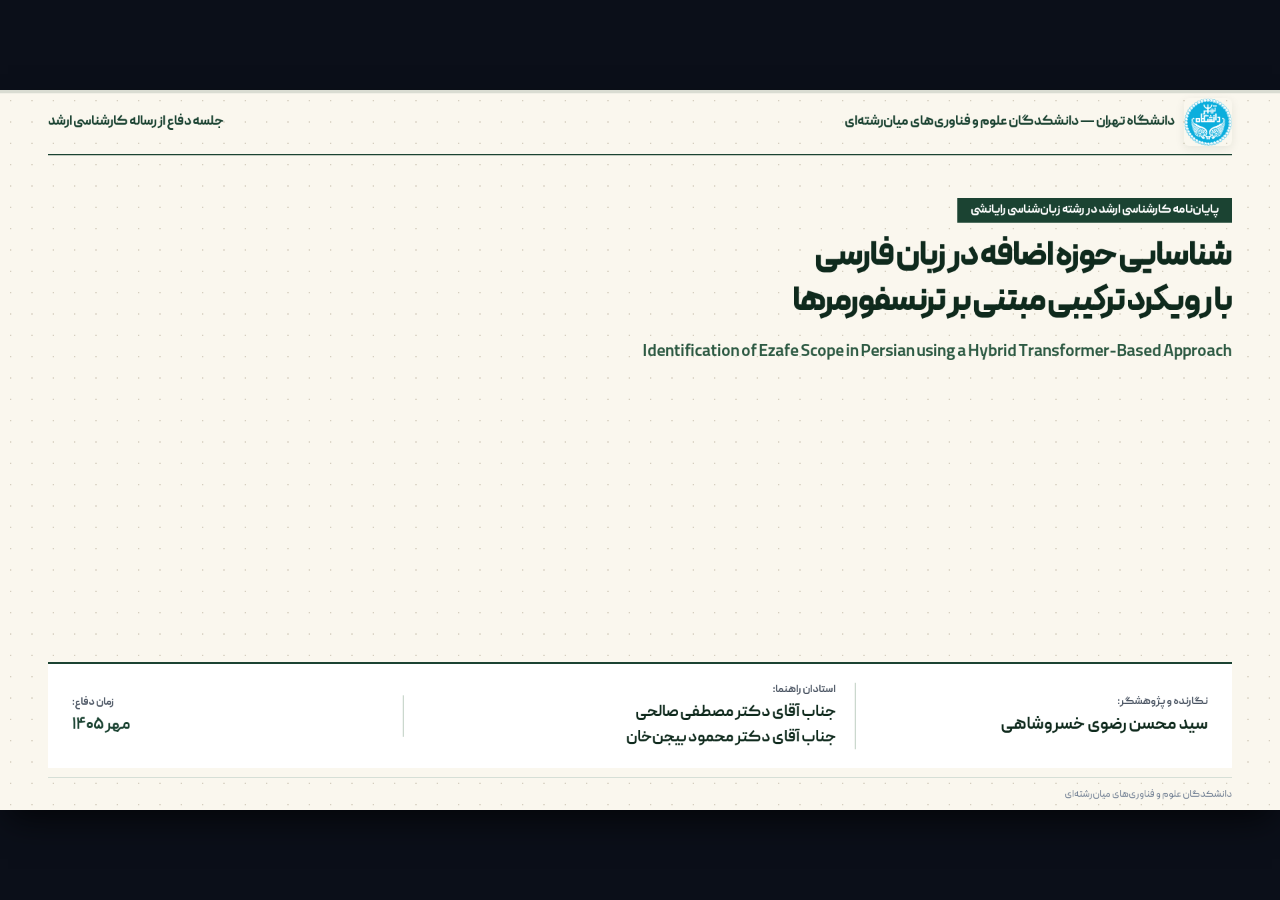
==== commit ab542747: "v2" ====
--- a/index.html
+++ b/index.html
@@ -63,7 +63,7 @@
         <div class="header-top-bar-remain" style="display: flex; justify-content: space-between; align-items: center; font-size: 20px; color: #1B4332; font-weight: 800; border-bottom: 2px solid #1B4332; padding-bottom: 12px;">
             <!-- سمت راست: لوگو و نام دانشگاه -->
             <div style="display: flex; align-items: center; gap: 14px;">
-                <مهر src="images/university_tehran_logo.png" alt="University of Tehran" style="height: 72px; width: 72px; object-fit: contain;">
+                <img src="images/university_tehran_logo.png" alt="University of Tehran" style="height: 72px; width: 72px; object-fit: contain;">
                 <span>دانشگاه تهران — دانشکدگان علوم و فناوری‌های میان‌رشته‌ای</span>
             </div>
 
@@ -164,7 +164,7 @@
     <div class="layout-footer" style="display: flex; justify-content: space-between; align-items: center; border-top: 1px solid var(--color-ut-border); padding-top: 12px; margin-top: 14px; font-size: 14px; color: var(--color-text-muted); font-weight: 600;">
         <span>سید محسن رضوی خسروشاهی | استادان راهنما: دکتر مصطفی صالحی، دکتر محمود بیجن‌خان</span>
         <span class="footer-badge" style="background: var(--color-surface-soft); color: var(--color-ut-dark); padding: 4px 14px; border-radius: 20px; border: 1px solid var(--color-ut-border); font-weight: 700; font-size: 13px;">بیان مسئله: عدم ثبت املایی واکه /e/ و چالش ابهام‌زدایی در بیش از ۳۰٪ توکن‌های متنی</span>
-        <span>دانشگاه تهران — شهریور ۱۴۰۵</span>
+        <span>دانشگاه تهران — مهر ۱۴۰۵</span>
     </div>
 
     <!-- یادداشت ارائه‌دهنده با لحن مسلط و دانشگاهی -->
@@ -202,10 +202,10 @@
 
         <!-- قاب تصویر که متناسب با فضای باقی‌مانده کشیده می‌شود و هیچ برشی ندارد -->
         <div class="pres-image-hero-wrap" style="flex: 1; min-height: 0; display: flex; flex-direction: column; align-items: center; justify-content: center; background: var(--color-surface); border: 1px solid var(--color-ut-border); padding: 8px 16px;">
-            <مهر src="images/fig_1_1_structural_ambiguity.png" 
+            <img src="images/fig_1_1_structural_ambiguity.png" 
                  alt="شکل ۱-۱: درخت‌های اشتقاق نحوی ناشی از ابهام زنجیره اضافه"
                  style="max-width: 100%; max-height: calc(100% - 32px); height: auto; width: auto; object-fit: contain; display: block;" 
-                 id="مهر_fig_1_1">
+                 id="img_fig_1_1">
             <div class="pres-image-caption" style="font-size: 15px; font-weight: 700; color: var(--color-ut-dark); margin-top: 6px; flex-shrink: 0; text-align: center;">
                 شکل ۱-۱: ماتریس اشتقاق نحوی و ۸ خوانش مجاز جمله بر پایه حضور یا عدم حضور نشانگر اضافه
             </div>
@@ -227,7 +227,7 @@
     <div class="layout-footer" style="display: flex; justify-content: space-between; align-items: center; border-top: 1px solid var(--color-ut-border); padding-top: 12px; margin-top: 12px; font-size: 14px; color: var(--color-text-muted); font-weight: 600; flex-shrink: 0;">
         <span>سید محسن رضوی خسروشاهی | استادان راهنما: دکتر مصطفی صالحی، دکتر محمود بیجن‌خان</span>
         <span class="footer-badge" style="background: var(--color-surface-soft); color: var(--color-ut-dark); padding: 4px 14px; border-radius: 20px; border: 1px solid var(--color-ut-border); font-weight: 700; font-size: 13px;">شکل ۱-۱ مستخرج از رساله: تحلیل کمی ابهام ساختاری در خط فارسی</span>
-        <span>دانشگاه تهران — شهریور ۱۴۰۵</span>
+        <span>دانشگاه تهران — مهر ۱۴۰۵</span>
     </div>
 
     <!-- متن سخنران متناسب با جلسه دفاع آکادمیک -->
@@ -302,7 +302,7 @@
         <!-- ستون چپ: تصویر تمام‌قد و برجسته -->
         <div style="background: var(--color-surface); border: 1px solid var(--color-ut-border); padding: 18px 20px; display: flex; flex-direction: column; justify-content: space-between; align-items: center; box-shadow: 0 4px 16px rgba(15, 42, 29, 0.04);">
             <div style="flex: 1; width: 100%; display: flex; align-items: center; justify-content: center; min-height: 0;">
-                <مهر src="images/fig_1_2_token_to_structural_redefinition.png" 
+                <img src="images/fig_1_2_token_to_structural_redefinition.png" 
                      alt="شکل ۱-۲: بازتعریف ساختاری حوزه اضافه" 
                      style="width: 100%; height: 100%; max-height: 480px; object-fit: contain;">
             </div>
@@ -379,7 +379,7 @@
     <div class="layout-footer">
         <span>سید محسن رضوی خسروشاهی | استادان راهنما: دکتر مصطفی صالحی، دکتر محمود بیجن‌خان</span>
         <span class="footer-badge">کاربردها: تجزیه وابستگی | تبدیل متن به گفتار | رفع ابهام نحوی | ترجمه ماشینی</span>
-        <span>دانشگاه تهران — شهریور ۱۴۰۵</span>
+        <span>دانشگاه تهران — مهر ۱۴۰۵</span>
     </div>
 
     <div class="presenter-notes">
@@ -447,7 +447,7 @@
     <div class="layout-footer">
         <span>سید محسن رضوی خسروشاهی | استادان راهنما: دکتر مصطفی صالحی، دکتر محمود بیجن‌خان</span>
         <span class="footer-badge">اهداف پژوهش: بازنمایی بافت‌آگاه | مدل BIO | مدل Edge | ارزیابی ساختاری</span>
-        <span>دانشگاه تهران — شهریور ۱۴۰۵</span>
+        <span>دانشگاه تهران — مهر ۱۴۰۵</span>
     </div>
 
     <div class="presenter-notes">
@@ -539,7 +539,7 @@
     <div class="layout-footer">
         <span>سید محسن رضوی خسروشاهی | استادان راهنما: دکتر مصطفی صالحی، دکتر محمود بیجن‌خان</span>
         <span class="footer-badge">فرضیه‌های چهارگانه پژوهش (مبتنی بر بخش ۱-۲-۲ متن رساله)</span>
-        <span>دانشگاه تهران — شهریور ۱۴۰۵</span>
+        <span>دانشگاه تهران — مهر ۱۴۰۵</span>
     </div>
 
     <div class="presenter-notes">
@@ -660,7 +660,7 @@
     <div class="layout-content" style="display: grid; grid-template-columns: 1fr 1fr; gap: 20px; align-items: stretch;">
         <div class="pres-image-hero-wrap" style="flex: 1; padding: 14px; display: flex; flex-direction: column; justify-content: space-between; background: var(--color-surface); border: 1px solid var(--color-ut-border);">
             <div style="flex: 1; display: flex; align-items: center; justify-content: center; min-height: 0;">
-                <مهر src="images/fig_1_3_ezafe_syntactic_tree.png"
+                <img src="images/fig_1_3_ezafe_syntactic_tree.png"
                      alt="شکل ۱-۳: بازنمایی حوزه اضافه در درخت وابستگی نحوی"
                      style="max-height: 400px; width: 100%; object-fit: contain;">
             </div>
@@ -671,7 +671,7 @@
 
         <div class="pres-image-hero-wrap" style="flex: 1; padding: 14px; display: flex; flex-direction: column; justify-content: space-between; background: var(--color-surface); border: 1px solid var(--color-ut-border);">
             <div style="flex: 1; display: flex; align-items: center; justify-content: center; min-height: 0;">
-                <مهر src="images/fig_2_2_np_structure_ezafe_continuity.png"
+                <img src="images/fig_2_2_np_structure_ezafe_continuity.png"
                      alt="شکل ۲-۲: ساختمان گروه اسمی و نقش اضافه در تداوم آن [قمشی]"
                      style="max-height: 400px; width: 100%; object-fit: contain;">
             </div>
@@ -684,7 +684,7 @@
     <div class="layout-footer" style="margin-top: 8px;">
         <span>سید محسن رضوی خسروشاهی</span>
         <span class="footer-badge">شکل ۱-۳ و ۲-۲ رساله: انطباق تئوری زبان‌شناختی با مدل ریاضی گراف</span>
-        <span>دانشگاه تهران — شهریور ۱۴۰۵</span>
+        <span>دانشگاه تهران — مهر ۱۴۰۵</span>
     </div>
 
     <div class="presenter-notes">
@@ -980,7 +980,7 @@
     <div class="layout-footer" style="display: flex; justify-content: space-between; align-items: center; border-top: 1px solid var(--color-ut-border); padding-top: 12px; margin-top: 14px; font-size: 14px; color: var(--color-text-muted); font-weight: 600;">
         <span>سید محسن رضوی خسروشاهی | استادان راهنما: دکتر مصطفی صالحی، دکتر محمود بیجن‌خان</span>
         <span class="footer-badge" style="background: var(--color-surface-soft); color: var(--color-ut-dark); padding: 4px 14px; border-radius: 20px; border: 1px solid var(--color-ut-border); font-weight: 700; font-size: 13px;">تحلیل تطبیقی: مبانی نظری حاکم بر ساخت‌های هسته‌آغازی و هسته‌پایانی</span>
-        <span>دانشگاه تهران — شهریور ۱۴۰۵</span>
+        <span>دانشگاه تهران — مهر ۱۴۰۵</span>
     </div>
 
     <div class="presenter-notes">
@@ -1039,7 +1039,7 @@
     <div class="layout-footer">
         <span>سید محسن رضوی خسروشاهی | استادان راهنما: دکتر مصطفی صالحی، دکتر محمود بیجن‌خان</span>
         <span class="footer-badge">شکاف پژوهشی شناسایی‌شده در فصل دوم و راه‌حل ارائه‌شده در رساله</span>
-        <span>دانشگاه تهران — شهریور ۱۴۰۵</span>
+        <span>دانشگاه تهران — مهر ۱۴۰۵</span>
     </div>
 
     <div class="presenter-notes">
@@ -1097,7 +1097,7 @@
     <div class="layout-footer">
         <span>سید محسن رضوی خسروشاهی | استادان راهنما: دکتر مصطفی صالحی، دکتر محمود بیجن‌خان</span>
         <span class="footer-badge">چهار رکن معماری: پیش‌پردازش، کدگذاری، دو شاخه موازی BIO/Edge، رمزگشایی</span>
-        <span>دانشگاه تهران — شهریور ۱۴۰۵</span>
+        <span>دانشگاه تهران — مهر ۱۴۰۵</span>
     </div>
 
     <div class="presenter-notes">
@@ -1155,7 +1155,7 @@
             overflow: hidden;
         }
 
-        #slide_12b .crop-container مهر {
+        #slide_12b .crop-container img {
             position: absolute;
             width: 100%;
             height: 160%; /* Scales image taller to focus on 60% vertical segments */
@@ -1204,7 +1204,7 @@
             <div class="pipeline-half-wrap" onclick="openPipelineLightbox('images/fig_3_1_system_dataflow_architecture.png')">
                 <span class="pipeline-badge">بخش اول: ورودی متن و لایه رمزگذار (Encoder)</span>
                 <div class="crop-container">
-                    <مهر class="crop-top" src="images/fig_3_1_system_dataflow_architecture.png" alt="بخش بالایی دیاگرام">
+                    <img class="crop-top" src="images/fig_3_1_system_dataflow_architecture.png" alt="بخش بالایی دیاگرام">
                 </div>
             </div>
 
@@ -1212,7 +1212,7 @@
             <div class="pipeline-half-wrap" onclick="openPipelineLightbox('images/fig_3_1_system_dataflow_architecture.png')">
                 <span class="pipeline-badge">بخش دوم: برچسب‌گذاری موازی و رمزگشایی (Decoder)</span>
                 <div class="crop-container">
-                    <مهر class="crop-bottom" src="images/fig_3_1_system_dataflow_architecture.png" alt="بخش پایینی دیاگرام">
+                    <img class="crop-bottom" src="images/fig_3_1_system_dataflow_architecture.png" alt="بخش پایینی دیاگرام">
                 </div>
             </div>
         </div>
@@ -1226,15 +1226,15 @@
 
     <!-- Fullscreen Interactive Lightbox Modal -->
     <div id="pipeline-lightbox" onclick="this.style.display='none'" style="display:none; position:fixed; top:0; left:0; width:100%; height:100%; background:rgba(10, 17, 40, 0.95); z-index:9999; justify-content:center; align-items:center; cursor:zoom-out; transition: all 0.3s;">
-        <مهر id="pipeline-lightbox-مهر" src="" style="max-width:92%; max-height:92%; object-fit:contain; border-radius:8px; box-shadow:0 10px 40px rgba(0,0,0,0.6); background: white; padding: 10px;">
+        <img id="pipeline-lightbox-img" src="" style="max-width:92%; max-height:92%; object-fit:contain; border-radius:8px; box-shadow:0 10px 40px rgba(0,0,0,0.6); background: white; padding: 10px;">
         <div style="position: absolute; bottom: 20px; color: white; font-family: sans-serif; font-size: 14px; background: rgba(0,0,0,0.6); padding: 8px 16px; border-radius: 20px;">برای بازگشت کلیک کنید</div>
     </div>
 
     <script>
         function openPipelineLightbox(imageSrc) {
             const lb = document.getElementById('pipeline-lightbox');
-            const lbمهر = document.getElementById('pipeline-lightbox-مهر');
-            lbمهر.src = imageSrc;
+            const lbImg = document.getElementById('pipeline-lightbox-img');
+            lbImg.src = imageSrc;
             lb.style.display = 'flex';
         }
     </script>
@@ -1242,7 +1242,7 @@
     <div class="layout-footer" style="margin-top: 6px;">
         <span>سید محسن رضوی خسروشاهی</span>
         <span class="footer-badge">شکل ۳-۱ مستخرج از فصل سوم رساله</span>
-        <span>دانشگاه تهران — شهریور ۱۴۰۵</span>
+        <span>دانشگاه تهران — مهر ۱۴۰۵</span>
     </div>
 
     <div class="presenter-notes">
@@ -1366,7 +1366,7 @@
     <div class="layout-footer" style="display: flex; justify-content: space-between; align-items: center; border-top: 1px solid var(--color-ut-border); padding-top: 12px; margin-top: 14px; font-size: 14px; color: var(--color-text-muted); font-weight: 600;">
         <span>سید محسن رضوی خسروشاهی | استادان راهنما: دکتر مصطفی صالحی، دکتر محمود بیجن‌خان</span>
         <span class="footer-badge" style="background: var(--color-surface-soft); color: var(--color-ut-dark); padding: 4px 14px; border-radius: 20px; border: 1px solid var(--color-ut-border); font-weight: 700; font-size: 13px;">ParsBERT v2.0: پیکربندی معماری پایه با ۱۱۰ میلیون پارامتر و ۱۲ لایه ترنسفورمر</span>
-        <span>دانشگاه تهران — شهریور ۱۴۰۵</span>
+        <span>دانشگاه تهران — مهر ۱۴۰۵</span>
     </div>
 
     <!-- یادداشت ارائه‌دهنده -->
@@ -1539,7 +1539,7 @@
         <span class="footer-badge"
             style="background: var(--color-surface-soft); color: var(--color-ut-dark); padding: 4px 14px; border-radius: 20px; border: 1px solid var(--color-ut-border); font-weight: 700; font-size: 13px;">طرحواره
             برچسب‌گذاری BIO: تفکیک هسته (B-EZ) از وابسته‌ها (I-EZ) و واژگان آزاد (O)</span>
-        <span>دانشگاه تهران — شهریور ۱۴۰۵</span>
+        <span>دانشگاه تهران — مهر ۱۴۰۵</span>
     </div>
 
     <div class="presenter-notes">
@@ -1638,7 +1638,7 @@
     <div class="layout-footer">
         <span>سید محسن رضوی خسروشاهی | استادان راهنما: دکتر مصطفی صالحی، دکتر محمود بیجن‌خان</span>
         <span class="footer-badge">مدل پیوند جفتی (Edge Model): بازنمایی ۳۰۷۲ بعدی [u; v; u⊙v; |u-v|] | آستانه بهینه τ=0.65</span>
-        <span>دانشگاه تهران — شهریور ۱۴۰۵</span>
+        <span>دانشگاه تهران — مهر ۱۴۰۵</span>
     </div>
     <div class="presenter-notes">
         «رویکرد دوم که نوآوری اصلی این پایان‌نامه است، مدل Edge نام دارد. به جای پرسش از تک‌تک کلمات، ما دو کلمه مجاور را با هم در نظر می‌گیریم و یک بردار ویژگی فوق‌العاده غنی ۳۰۷۲ بعدی می‌سازیم. ضرب هادامارد تعامل و همبستگی ویژگی‌ها را می‌سنجد و تفاضل قدرمطلقی فاصله دستوری را نشان می‌دهد. با تابع سیگموئید و آستانه ۰.۶۵، مستقیماً پیش‌بینی می‌کنیم که آیا بین این دو کلمه یال اضافه برقرار است یا خیر.»
@@ -1701,7 +1701,7 @@
     <div class="layout-footer">
         <span>سید محسن رضوی خسروشاهی | استادان راهنما: دکتر مصطفی صالحی، دکتر محمود بیجن‌خان</span>
         <span class="footer-badge">تحلیل تطبیقی معماری‌ها: تصمیم‌گیری مستقل تک‌توکنی در برابر تصمیم‌گیری توأم پیوند جفتی</span>
-        <span>دانشگاه تهران — شهریور ۱۴۰۵</span>
+        <span>دانشگاه تهران — مهر ۱۴۰۵</span>
     </div>
     <div class="presenter-notes">
         «چرا ما اصرار داریم که مدل Edge از نظر تئوریک برتر است؟ چون اضافه ذاتاً یک رابطه بین دو کلمه است، نه یک ویژگی متعلق به یک کلمه! در BIO شما به کلمه اول می‌گویید تو B-EZ هستی و به دومی می‌گویید I-EZ، بدون اینکه این دو با هم حرف بزنند. اما در مدل Edge، ما وضعیت رابطه را مستقیماً از تعامل دو کلمه می‌پرسیم. خروجی مدل Edge مستقیماً درخت وابستگی را می‌سازد و هیچ نیازی به دستکاری پس‌پردازشی ندارد.»
@@ -1878,7 +1878,7 @@
     <div class="layout-footer">
         <span>سید محسن رضوی خسروشاهی | استادان راهنما: دکتر مصطفی صالحی، دکتر محمود بیجن‌خان</span>
         <span class="footer-badge">پیکربندی تجربی: بهینه‌ساز AdamW با نرخ یادگیری 2e-5 | کارت گرافیک NVIDIA V100 | آموزش در ۳ دوره</span>
-        <span>دانشگاه تهران — شهریور ۱۴۰۵</span>
+        <span>دانشگاه تهران — مهر ۱۴۰۵</span>
     </div>
     <div class="presenter-notes">
         «تنظیم ابرپارامترها با وسواس علمی انجام شد. نرخ یادگیری ۲ در ۱۰ به توان منفی ۵ بهترین نرخ برای تیون کردن پارس‌برت بدون تخریب وزن‌های پایه بود. اندازه دسته ۳۲ با بهینه‌ساز AdamW و ضریب زوال وزن ۰.۰۱ پایداری فوق‌العاده‌ای نشان دادند. کل آموزش روی کارت گرافیک قدرتمند تسلا V100 حدود ۴ ساعت به طول انجامید.»
@@ -1909,10 +1909,10 @@
                     <span style="font-size: 14px; font-weight: 700; color: var(--color-ut-green);">Sequence Labeling</span>
                 </div>
                 <div style="flex: 1; display: flex; align-items: center; justify-content: center; background: #FFFFFF; border: 1px solid var(--color-ut-border); border-radius: 6px; padding: 10px;">
-                    <مهر src="images/fig_4_1_bio_convergence_stability.png" 
+                    <img src="images/fig_4_1_bio_convergence_stability.png" 
                          alt="شکل ۴-۱: همگرایی مدل BIO" 
                          style="max-height: 450px; width: 100%; object-fit: contain;" 
-                         id="مهر_fig_4_1">
+                         id="img_fig_4_1">
                 </div>
                 <div style="font-size: 15px; font-weight: 700; color: var(--color-ut-dark); line-height: 1.6; margin-top: 10px; border-top: 1px solid var(--color-surface-soft); padding-top: 8px;">
                     شکل ۴-۱: روند تابع زیان مدل BIO؛ کاهش زیان آموزش به ۰٫۰۵ و تثبیت در اعتبارسنجی ۰٫۱۱
@@ -1926,10 +1926,10 @@
                     <span style="font-size: 14px; font-weight: 700; color: var(--color-ut-green);">Binary Classification</span>
                 </div>
                 <div style="flex: 1; display: flex; align-items: center; justify-content: center; background: #FFFFFF; border: 1px solid var(--color-ut-border); border-radius: 6px; padding: 10px;">
-                    <مهر src="images/fig_4_2_edge_convergence_stability.png" 
+                    <img src="images/fig_4_2_edge_convergence_stability.png" 
                          alt="شکل ۴-۲: همگرایی مدل Edge" 
                          style="max-height: 450px; width: 100%; object-fit: contain;" 
-                         id="مهر_fig_4_2">
+                         id="img_fig_4_2">
                 </div>
                 <div style="font-size: 15px; font-weight: 700; color: var(--color-ut-dark); line-height: 1.6; margin-top: 10px; border-top: 1px solid var(--color-surface-soft); padding-top: 8px;">
                     شکل ۴-۲: روند زیان آنتروپی متقاطع دودویی؛ افت زیان آموزش به ۰٫۰۴ و اعتبارسنجی ۰٫۰۹
@@ -1956,7 +1956,7 @@
     <div class="layout-footer" style="display: flex; justify-content: space-between; align-items: center; border-top: 1px solid var(--color-ut-border); padding-top: 12px; margin-top: 14px; font-size: 14px; color: var(--color-text-muted); font-weight: 600;">
         <span>سید محسن رضوی خسروشاهی | استادان راهنما: دکتر مصطفی صالحی، دکتر محمود بیجن‌خان</span>
         <span class="footer-badge" style="background: var(--color-surface-soft); color: var(--color-ut-dark); padding: 4px 14px; border-radius: 20px; border: 1px solid var(--color-ut-border); font-weight: 700; font-size: 13px;">شکل‌های ۴-۱ و ۴-۲ مستخرج از رساله: تحلیل تجربی پایداری بهینه‌سازی و انطباق تعمیم</span>
-        <span>دانشگاه تهران — شهریور ۱۴۰۵</span>
+        <span>دانشگاه تهران — مهر ۱۴۰۵</span>
     </div>
 
     <!-- یادداشت ارائه‌دهنده با ادبیات استاندارد و مستند -->
@@ -2060,7 +2060,7 @@
     <div class="layout-footer" style="display: flex; justify-content: space-between; align-items: center; border-top: 1px solid var(--color-ut-border); padding-top: 12px; margin-top: 14px; font-size: 14px; color: var(--color-text-muted); font-weight: 600;">
         <span>سید محسن رضوی خسروشاهی | استادان راهنما: دکتر مصطفی صالحی، دکتر محمود بیجن‌خان</span>
         <span class="footer-badge" style="background: var(--color-surface-soft); color: var(--color-ut-dark); padding: 4px 14px; border-radius: 20px; border: 1px solid var(--color-ut-border); font-weight: 700; font-size: 13px;">نتایج تجربی سطح نخست: نمره ۹۷٫۹۶٪ مدل Edge در مقایسه با ۹۶٫۵۸٪ مدل BIO (p &lt; 0.001)</span>
-        <span>دانشگاه تهران — شهریور ۱۴۰۵</span>
+        <span>دانشگاه تهران — مهر ۱۴۰۵</span>
     </div>
 
     <!-- یادداشت ارائه‌دهنده با ادبیات دانشگاهی -->
@@ -2084,7 +2084,7 @@
 
     <div class="layout-content" style="display: grid; grid-template-columns: 1fr 1fr; gap: 32px; align-items: center;">
         <div class="figure-frame">
-            <مهر src="images/chart_edge_threshold_tuning.png" alt="نمودار آستانه تصمیم‌گیری" style="max-height: 400px;" id="مهر_threshold">
+            <img src="images/chart_edge_threshold_tuning.png" alt="نمودار آستانه تصمیم‌گیری" style="max-height: 400px;" id="img_threshold">
             <div class="figure-caption">
                 <span>نمودار تغییرات Precision، Recall و F1 بر حسب تغییر آستانه تصمیم‌گیری از ۰٫۵۰ تا ۰٫۸۰</span>
             </div>
@@ -2118,7 +2118,7 @@
     <div class="layout-footer">
         <span>سید محسن رضوی خسروشاهی | استادان راهنما: دکتر مصطفی صالحی، دکتر محمود بیجن‌خان</span>
         <span class="footer-badge">کالیبراسیون تصمیم: نقطه بیشینه F1 در τ=0.65 با توازن کم‌نظیر میان Precision و Recall</span>
-        <span>دانشگاه تهران — شهریور ۱۴۰۵</span>
+        <span>دانشگاه تهران — مهر ۱۴۰۵</span>
     </div>
     <div class="presenter-notes">
         «چرا مدل Edge این‌قدر خوب کار کرد؟ یکی از رازهای آن کالیبراسیون آستانه بود. در مدل‌های استاندارد معمولاً احتمال بالای نیم را مثبت می‌گیرند. اما در نمودار این اسلاید می‌بینید که در آستانه ۰.۵۰ مدل دچار مثبت کاذب می‌شود. ما آستانه را بین ۰.۵۰ تا ۰.۸۰ پویش کردیم و دیدیم که در نقطه ۰.۶۵ منحنی Precision و Recall در بالاترین نقطه ممکن با هم تلاقی می‌کنند و نمره ۹۷.۹۶ درصد را خلق می‌نمایند.»
@@ -2152,10 +2152,10 @@
 
                     <!-- قاب تصویر ماتریس در ابعاد بزرگ -->
                     <div style="background: #FFFFFF; border: 1px solid var(--color-ut-border); border-radius: 6px; padding: 8px; display: flex; align-items: center; justify-content: center;">
-                        <مهر src="images/table_4_4_bio_confusion_matrix.png" 
+                        <img src="images/table_4_4_bio_confusion_matrix.png" 
                              alt="جدول ۴-۴: ماتریس درهم‌ریختگی مدل برچسب‌گذاری توالی BIO" 
                              style="max-height: 350px; width: 100%; object-fit: contain;" 
-                             id="مهر_bio_cm">
+                             id="img_bio_cm">
                     </div>
                 </div>
 
@@ -2182,10 +2182,10 @@
 
                     <!-- قاب تصویر ماتریس در ابعاد بزرگ -->
                     <div style="background: #FFFFFF; border: 1px solid var(--color-ut-border); border-radius: 6px; padding: 8px; display: flex; align-items: center; justify-content: center;">
-                        <مهر src="images/table_4_6_edge_confusion_matrix.png" 
+                        <img src="images/table_4_6_edge_confusion_matrix.png" 
                              alt="جدول ۴-۶: ماتریس درهم‌ریختگی مدل پیوند جفتی Edge" 
                              style="max-height: 350px; width: 100%; object-fit: contain;" 
-                             id="مهر_edge_cm">
+                             id="img_edge_cm">
                     </div>
                 </div>
 
@@ -2209,7 +2209,7 @@
     <div class="layout-footer" style="display: flex; justify-content: space-between; align-items: center; border-top: 1px solid var(--color-ut-border); padding-top: 12px; margin-top: 14px; font-size: 14px; color: var(--color-text-muted); font-weight: 600;">
         <span>سید محسن رضوی خسروشاهی | استادان راهنما: دکتر مصطفی صالحی، دکتر محمود بیجن‌خان</span>
         <span class="footer-badge" style="background: var(--color-surface-soft); color: var(--color-ut-dark); padding: 4px 14px; border-radius: 20px; border: 1px solid var(--color-ut-border); font-weight: 700; font-size: 13px;">تحلیل خطای ماتریس‌ها: کاهش ۴۲ درصدی مثبت‌های کاذب در معماری پیوند نسبت به رویکرد توالی</span>
-        <span>دانشگاه تهران — شهریور ۱۴۰۵</span>
+        <span>دانشگاه تهران — مهر ۱۴۰۵</span>
     </div>
 
     <!-- متن سخنران با ادبیات شایسته جلسه دفاع -->
@@ -2345,7 +2345,7 @@
 
     <div class="layout-content" style="display: grid; grid-template-columns: 1.15fr 0.85fr; gap: 28px; align-items: center;">
         <div class="figure-frame">
-            <مهر src="images/fig_4_3_chain_length_vs_accuracy.png" alt="شکل ۴-۳: افت دقت بر حسب طول زنجیره" style="max-height: 400px;" id="مهر_fig_4_3">
+            <img src="images/fig_4_3_chain_length_vs_accuracy.png" alt="شکل ۴-۳: افت دقت بر حسب طول زنجیره" style="max-height: 400px;" id="img_fig_4_3">
             <div class="figure-caption">
                 <span>شکل ۴-۳: روند افت غیرخطی دقت بازسازی کامل (CCA) با افزایش تعداد وابسته‌ها در زنجیره اضافه</span>
             </div>
@@ -2414,7 +2414,7 @@
     <div class="layout-footer">
         <span>سید محسن رضوی خسروشاهی | استادان راهنما: دکتر مصطفی صالحی، دکتر محمود بیجن‌خان</span>
         <span class="footer-badge">تحلیل حساسیت طول زنجیره: اثبات قطعی فرضیه ۳ رساله و کشف قانون انتشار خطای ضربی</span>
-        <span>دانشگاه تهران — شهریور ۱۴۰۵</span>
+        <span>دانشگاه تهران — مهر ۱۴۰۵</span>
     </div>
     <div class="presenter-notes">
         «شکل ۴-۳ و جدول این اسلاید، فرضیه سوم رساله را اثبات می‌کند. در طول ۱ هر دو مدل بالای ۹۴ درصد دقت دارند. اما وقتی به ۵ کلمه می‌رسیم، دقت به ۵۰ درصد سقوط می‌کند! چرا؟ چون طبق قانون انتشار خطای ضربی، کوچک‌ترین اشتباه در کلمه چهارم کل سازه را تخریب می‌کند. با این حال مدل Edge در زنجیره‌های طویل هم ۵.۵ درصد از BIO مقاوم‌تر عمل کرده است.»
@@ -2655,7 +2655,7 @@
     <div class="layout-header">
         <div class="header-top-bar">
             <div style="display: flex; align-items: center; gap: 10px;">
-                <مهر src="images/university_tehran_logo.png" alt="UT" style="height: 38px;">
+                <img src="images/university_tehran_logo.png" alt="UT" style="height: 38px;">
                 <span>دانشگاه تهران — دانشکدگان علوم و فناوری‌های میان‌رشته‌ای</span>
             </div>
             <span>پایان‌نامه کارشناسی ارشد: شناسایی حوزه اضافه در زبان فارسی</span>
@@ -2809,7 +2809,7 @@
     <div class="layout-footer" style="display: flex; justify-content: space-between; align-items: center; border-top: 1px solid var(--color-ut-border); padding-top: 12px; margin-top: 14px; font-size: 14px; color: var(--color-text-muted); font-weight: 600;">
         <span>سید محسن رضوی خسروشاهی | استادان راهنما: دکتر مصطفی صالحی، دکتر محمود بیجن‌خان</span>
         <span class="footer-badge" style="background: var(--color-surface-soft); color: var(--color-ut-dark); padding: 4px 14px; border-radius: 20px; border: 1px solid var(--color-ut-border); font-weight: 700; font-size: 13px;">فصل پنجم: راستی‌آزمایی چهار فرضیه پژوهش بر پایه بخش ۵-۳ رساله</span>
-        <span>دانشگاه تهران — شهریور ۱۴۰۵</span>
+        <span>دانشگاه تهران — مهر ۱۴۰۵</span>
     </div>
 
     <!-- یادداشت ارائه‌دهنده با ادبیات آکادمیک ممتاز -->
@@ -2897,7 +2897,7 @@
 
             <!-- کد QR فوق‌العاده بزرگ و واضح برای اسکن راحت حضار از انتهای سالن -->
             <div style="display: flex; flex-direction: column; align-items: center; gap: 12px; margin: 10px 0;">
-                <مهر src="https://api.qrserver.com/v1/create-qr-code/?size=300x300&data=https%3A%2F%2Fezafe.vercel.app%2Fweb-app"
+                <img src="https://api.qrserver.com/v1/create-qr-code/?size=300x300&data=https%3A%2F%2Fezafe.vercel.app%2Fweb-app"
                      alt="QR Code دمو"
                      style="border: 3.5px solid var(--color-ut-green); border-radius: 16px; padding: 14px; background: #FFFFFF; width: 230px; height: 230px; box-shadow: 0 10px 25px -5px rgba(0,0,0,0.1);">
                 <div style="font-size: 19px; font-weight: 900; color: var(--color-ut-dark);">
@@ -2920,7 +2920,7 @@
     <div class="layout-footer" style="display: flex; justify-content: space-between; align-items: center; border-top: 1px solid var(--color-ut-border); padding-top: 12px; margin-top: 14px; font-size: 14px; color: var(--color-text-muted); font-weight: 600;">
         <span>سید محسن رضوی خسروشاهی | استادان راهنما: دکتر مصطفی صالحی، دکتر محمود بیجن‌خان</span>
         <span class="footer-badge" style="background: var(--color-surface-soft); color: var(--color-ut-dark); padding: 4px 14px; border-radius: 20px; border: 1px solid var(--color-ut-border); font-weight: 700; font-size: 13px;">سامانه تعاملی: ezafe.vercel.app/web-app</span>
-        <span>دانشگاه تهران — شهریور ۱۴۰۵</span>
+        <span>دانشگاه تهران — مهر ۱۴۰۵</span>
     </div>
 
     <!-- یادداشت‌های ارائه زنده -->
@@ -2933,7 +2933,7 @@
     <!-- Top Running Header -->
     <div style="border-bottom: 2px solid #1B4332; padding-bottom: 16px; display: flex; justify-content: space-between; align-items: center;">
         <div style="display: flex; align-items: center; gap: 20px;">
-            <مهر src="images/university_tehran_logo.png" alt="University of Tehran" style="height: 84px; width: 84px; object-fit: contain;">
+            <img src="images/university_tehran_logo.png" alt="University of Tehran" style="height: 84px; width: 84px; object-fit: contain;">
             <div>
                 <p style="font-size: 24px; font-weight: 900; color: #0F2A1D; margin: 0;">دانشگاه تهران</p>
                 <p style="font-size: 15px; font-weight: 700; color: #2D5A43; margin: 2px 0 0;">دانشکدگان علوم و فناوری‌های میان‌رش</p>
@@ -2977,7 +2977,7 @@
     <!-- Formal Slide Footer -->
     <!-- <div style="border-top: 2px solid #1B4332; padding-top: 12px; display: flex; justify-content: space-between; align-items: center;">
         <span style="font-size: 14px; font-weight: 700; color: #2D5A43;">سید محسن رضوی خسروشاهی | کارشناسی ارشد زبان‌شناسی رایانشی</span>
-        <span style="font-size: 14px; font-weight: 700; color: #2D5A43;">دانشگاه تهران — شهریور ۱۴۰۵</span>
+        <span style="font-size: 14px; font-weight: 700; color: #2D5A43;">دانشگاه تهران — مهر ۱۴۰۵</span>
     </div> -->
 
     <div class="presenter-notes">
